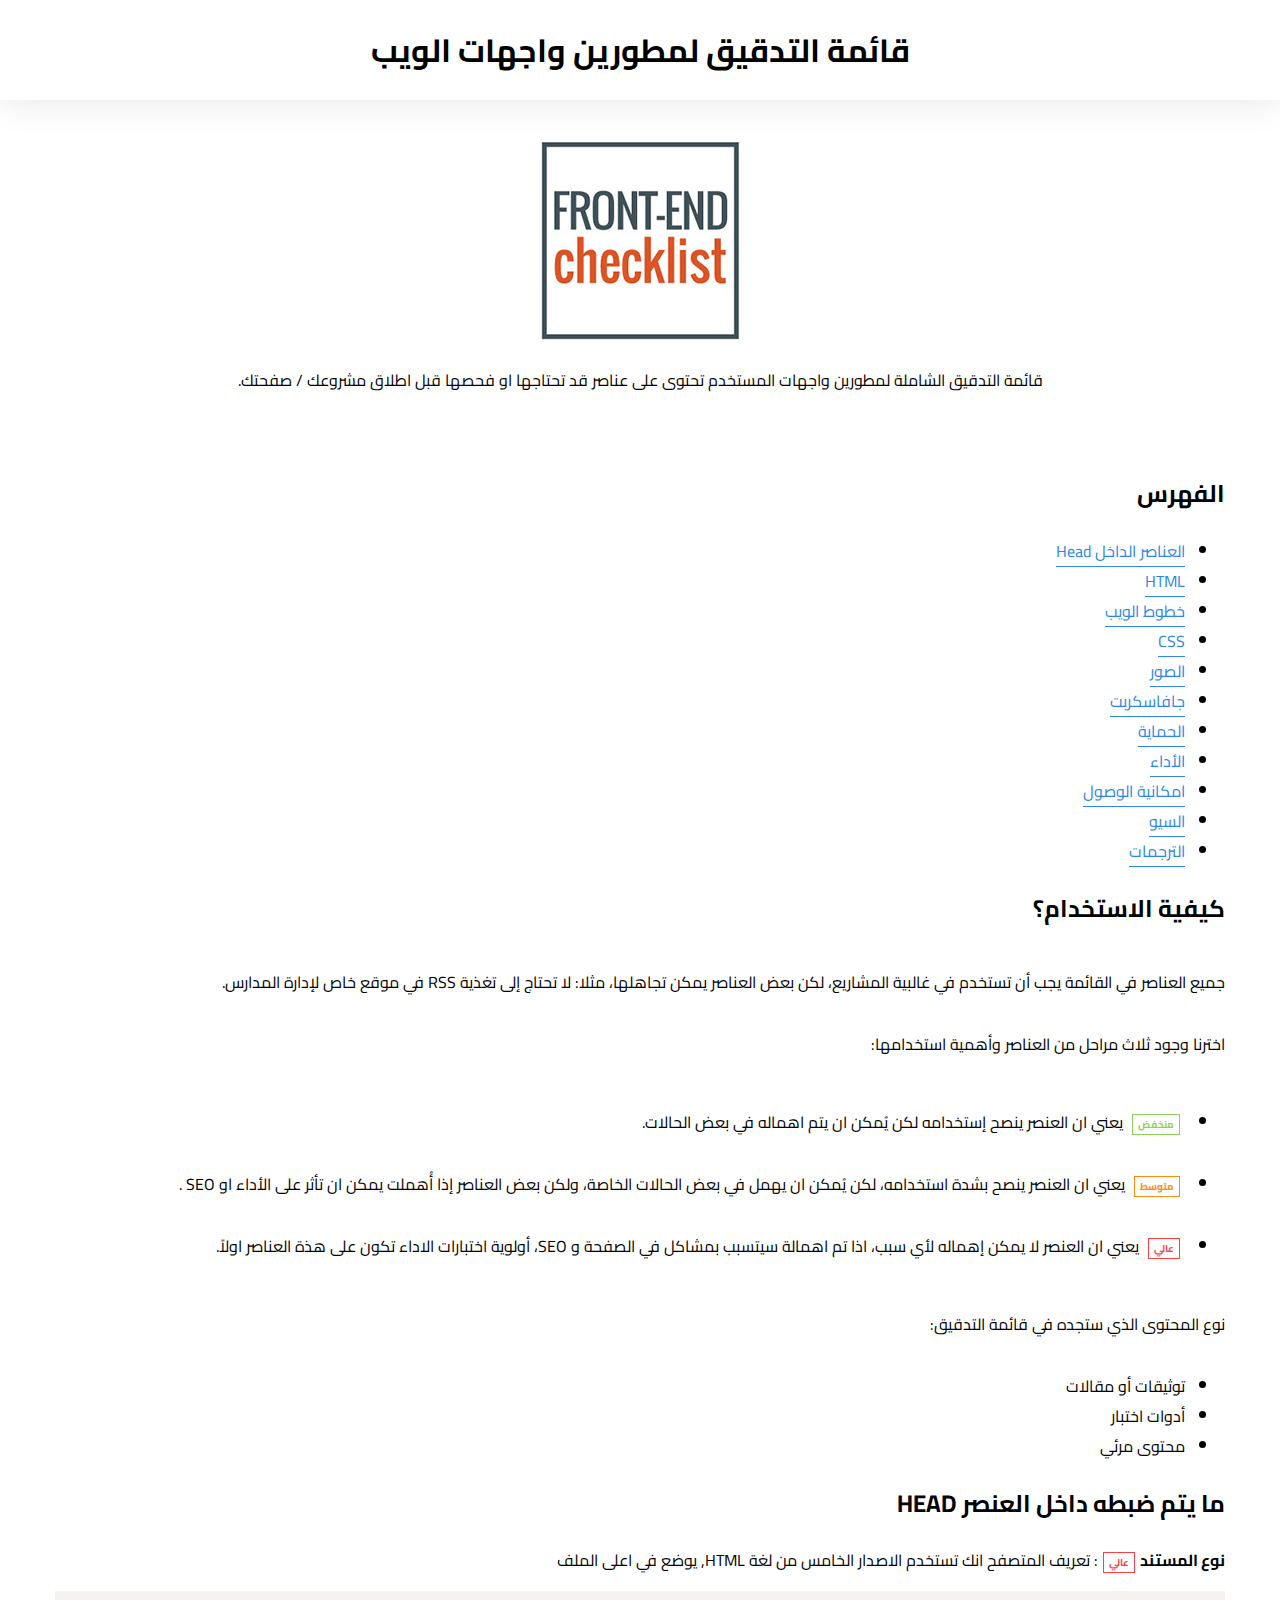
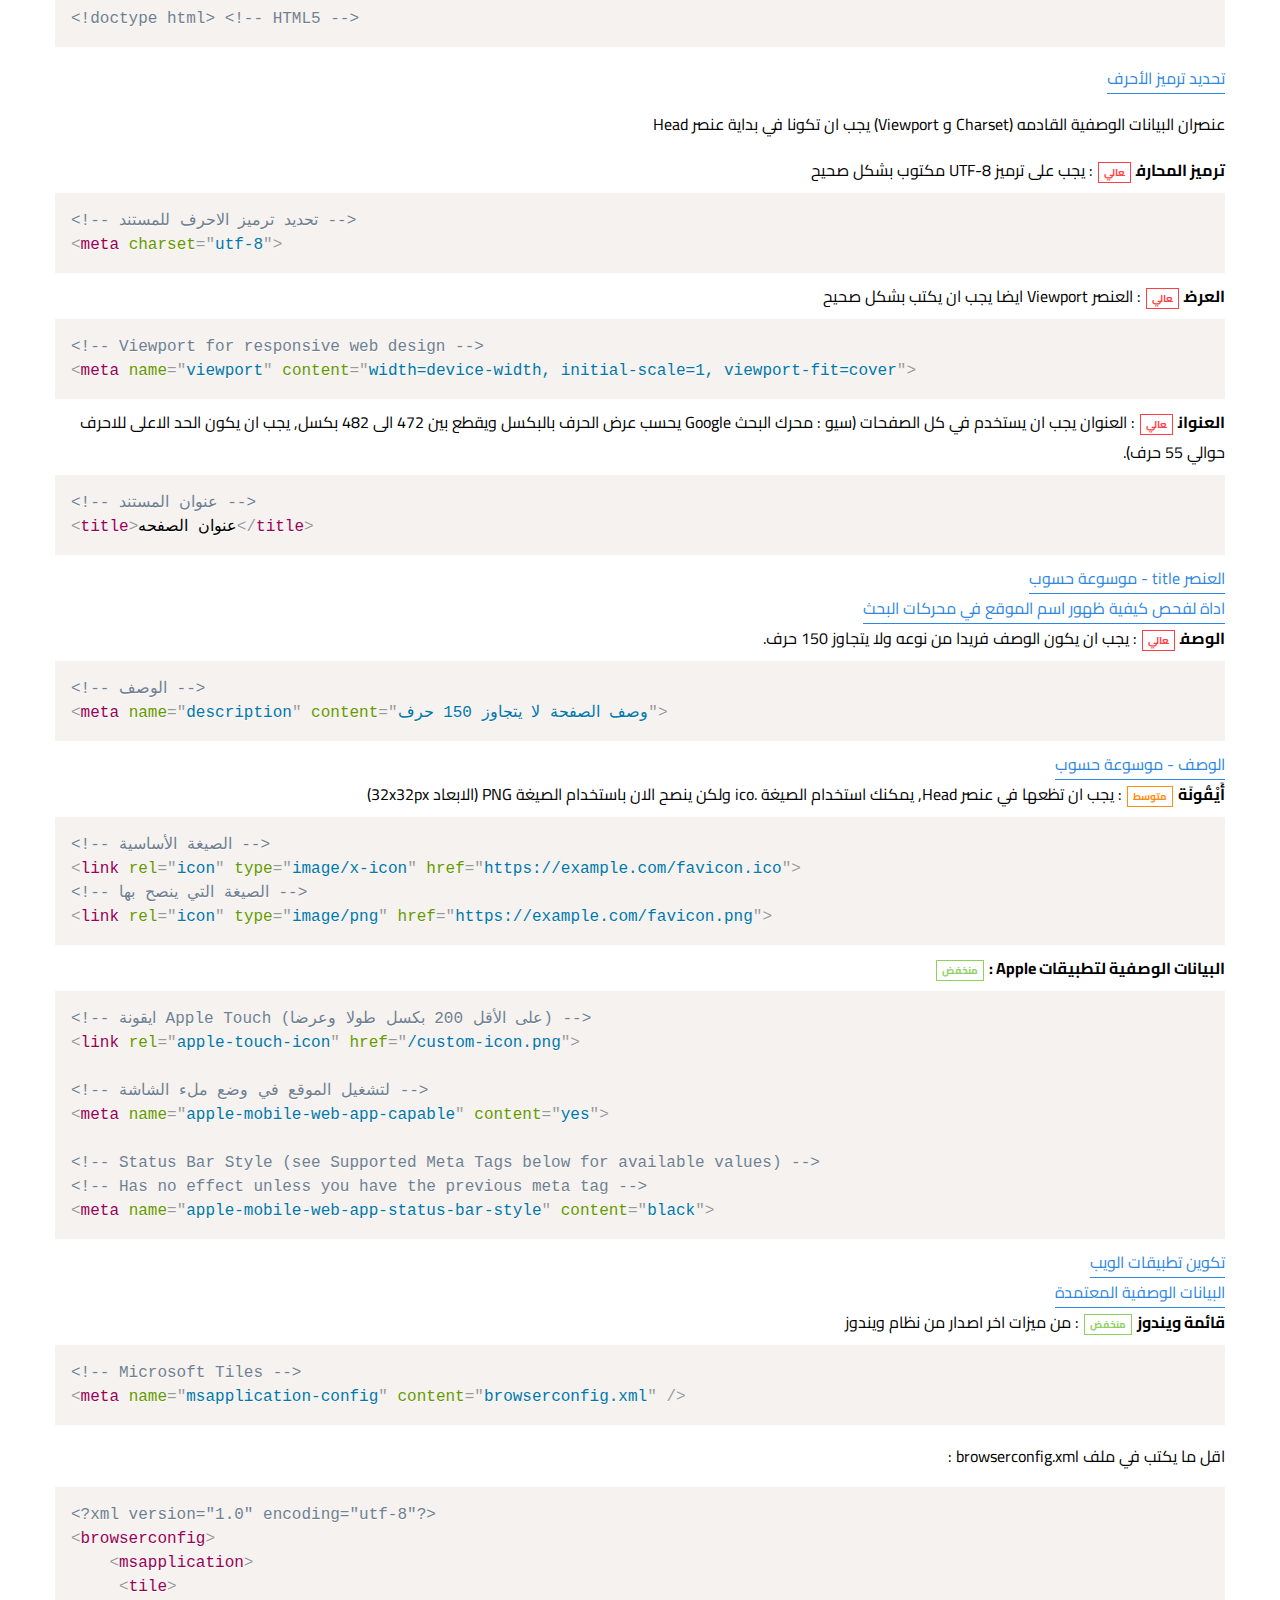
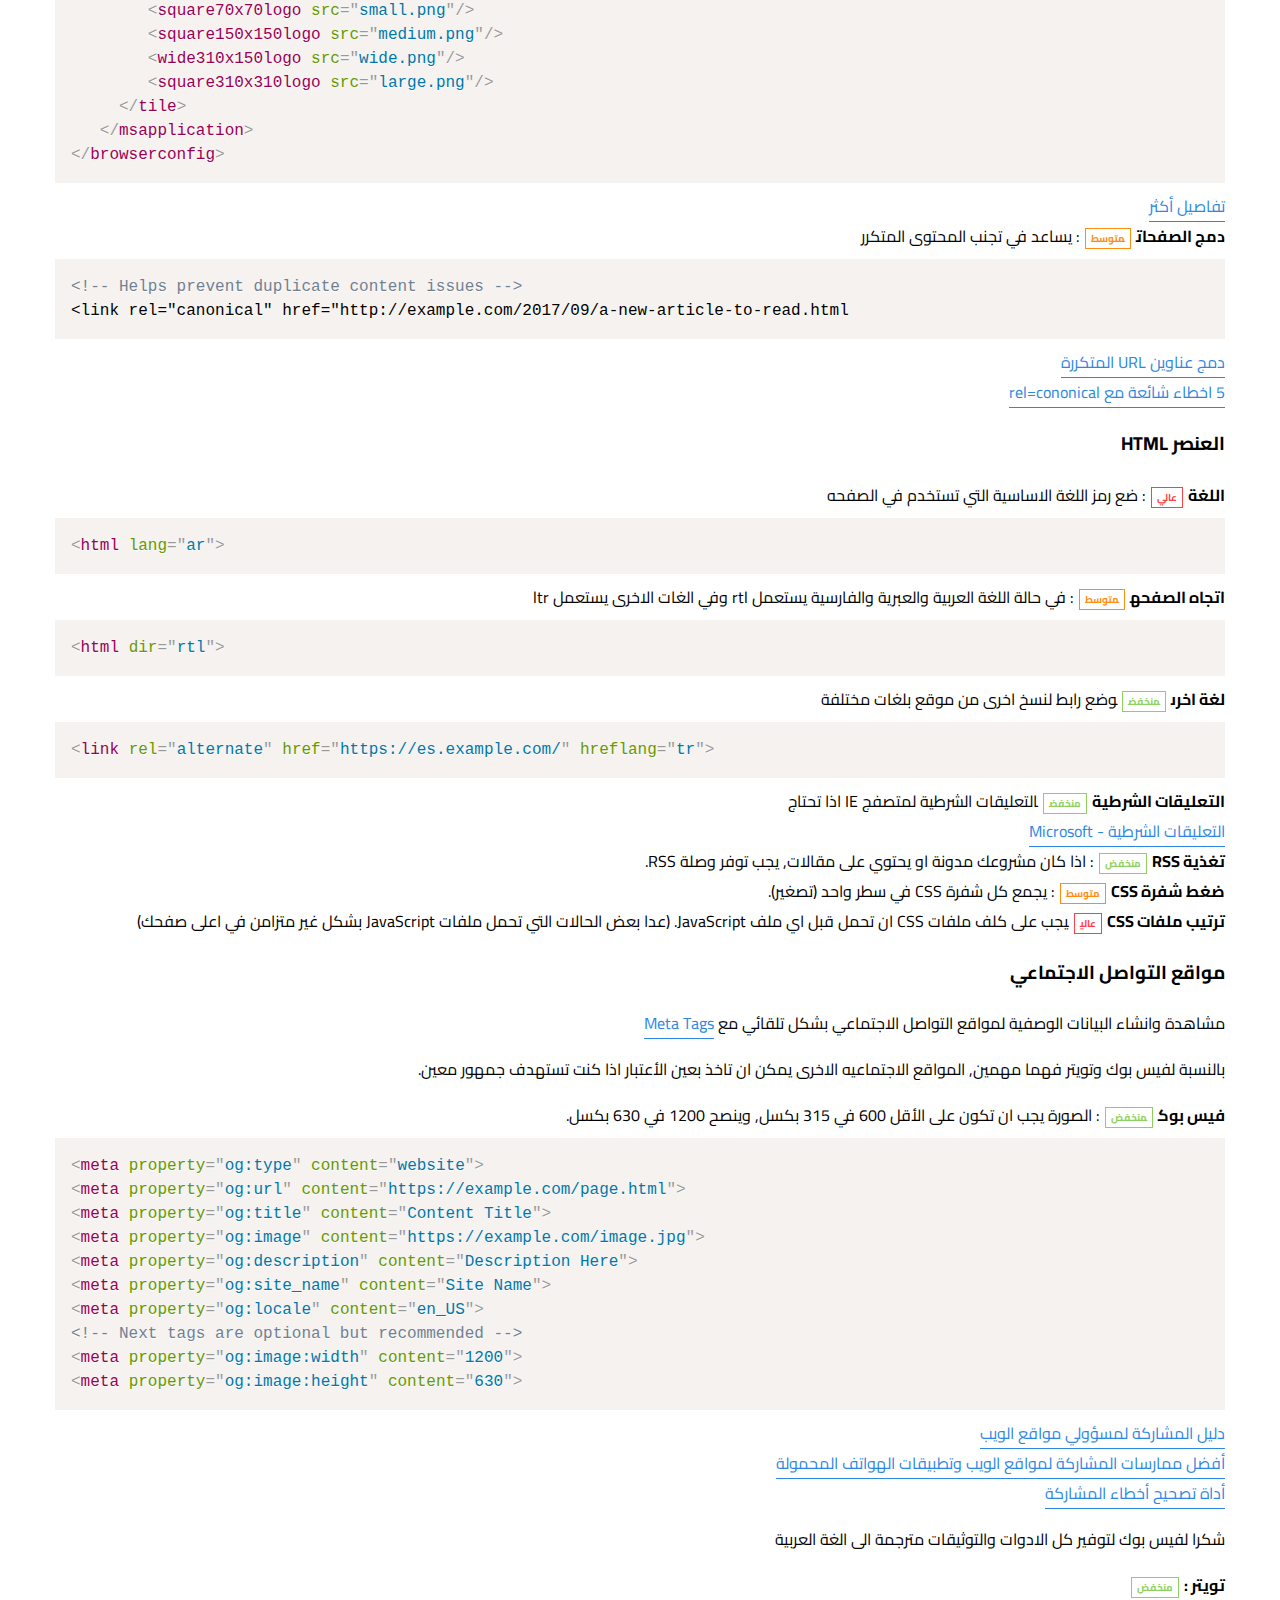
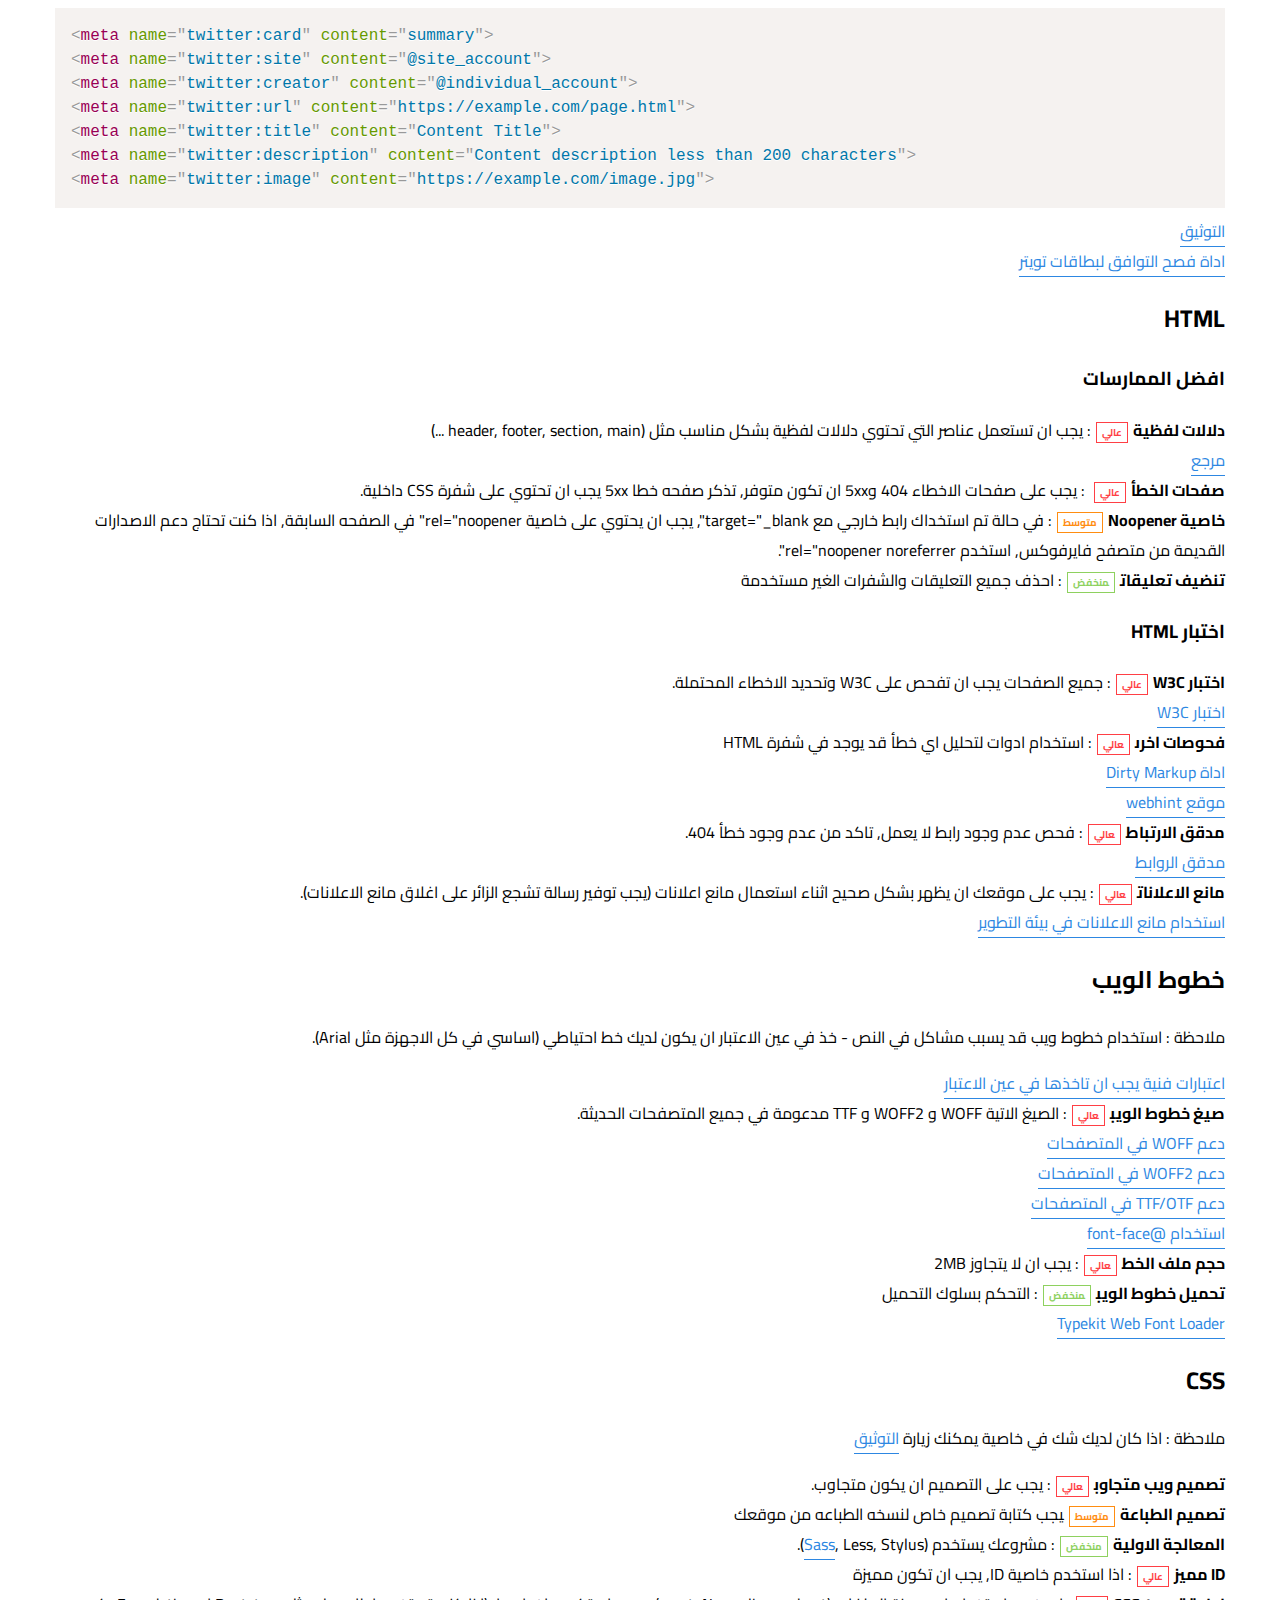
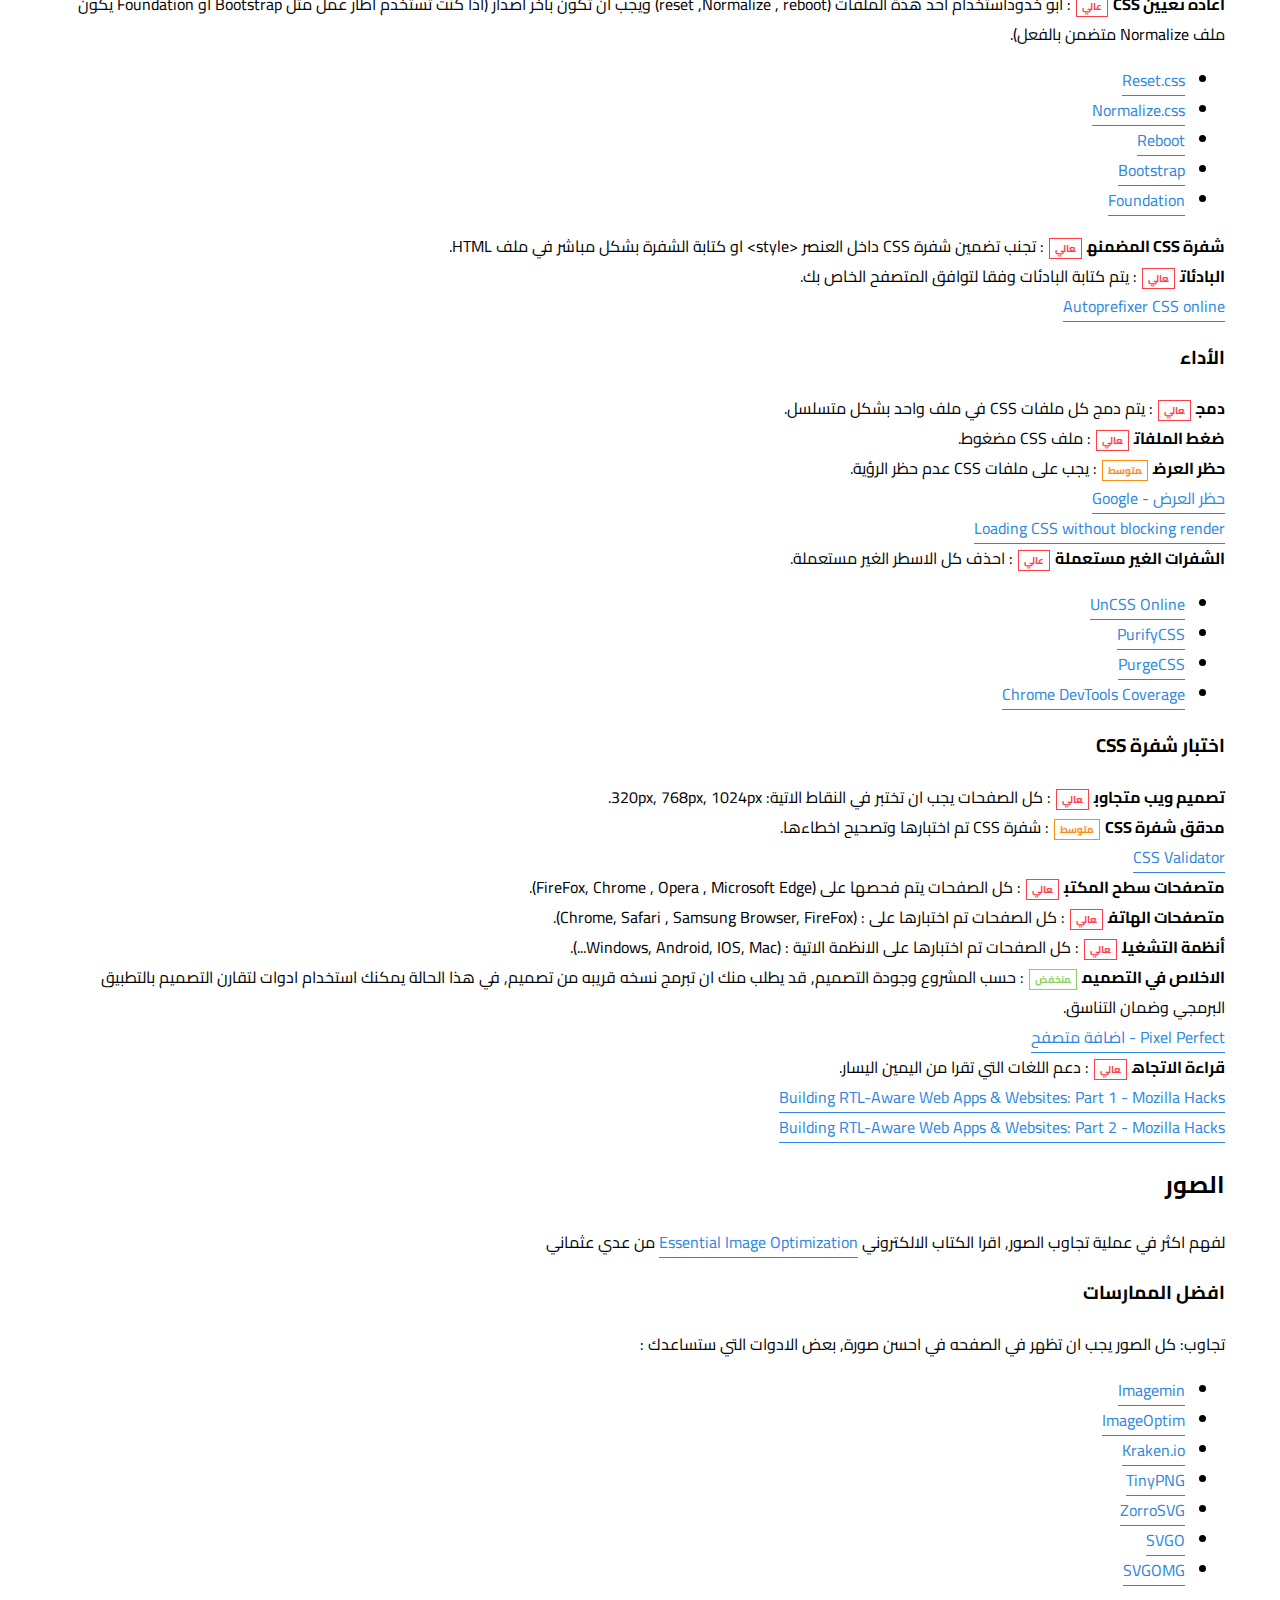
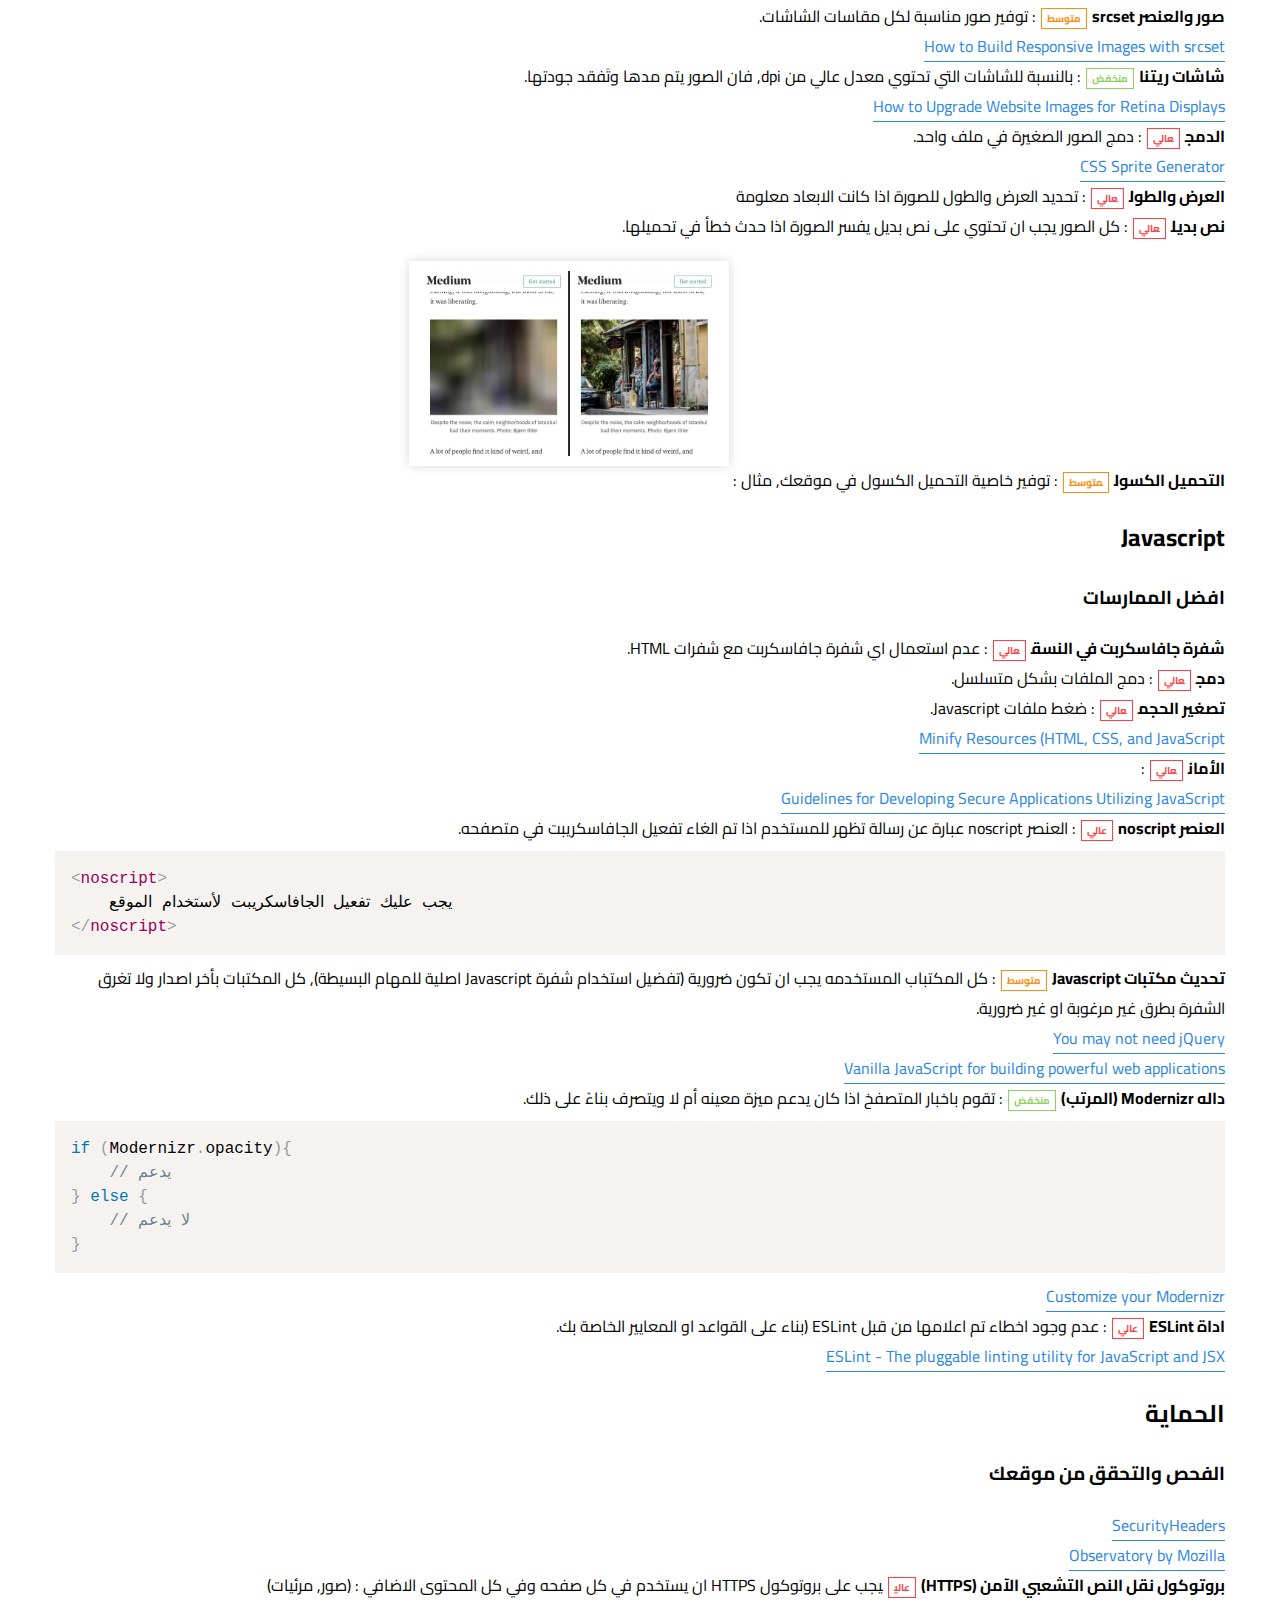
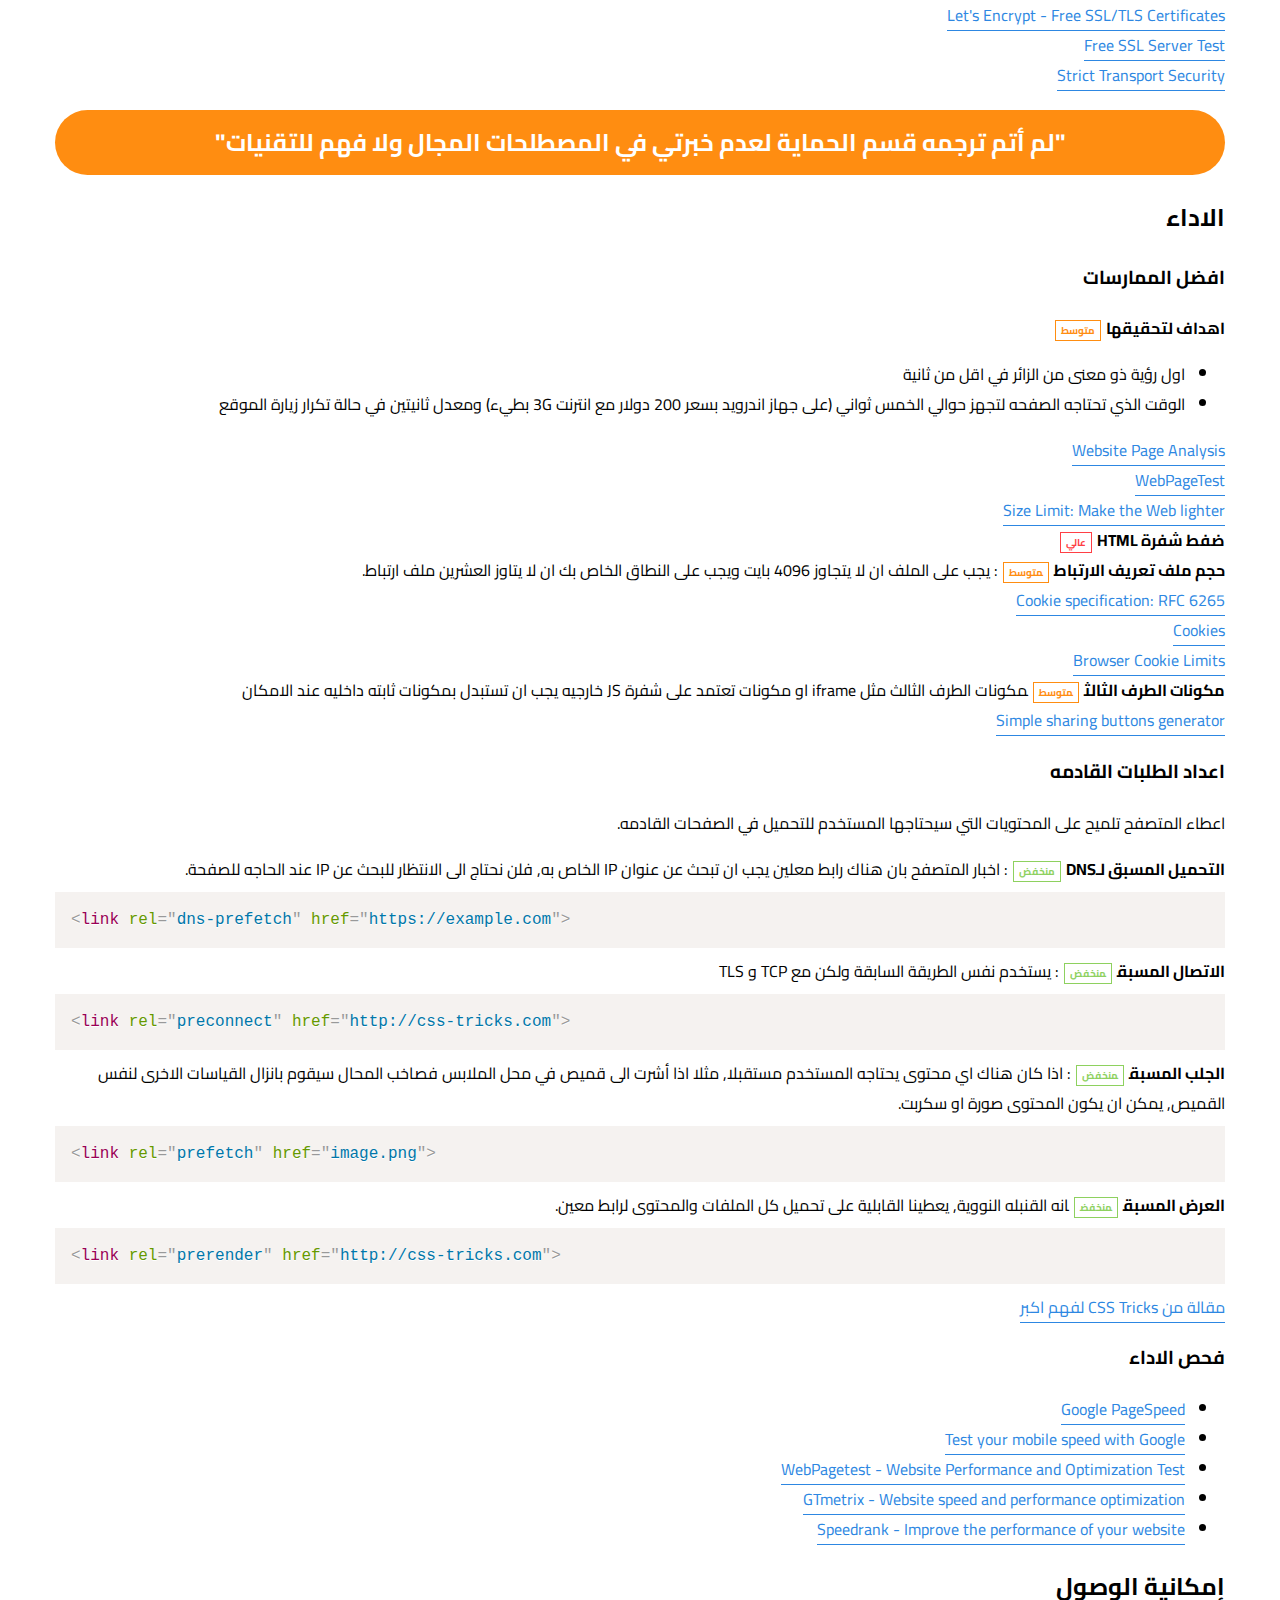
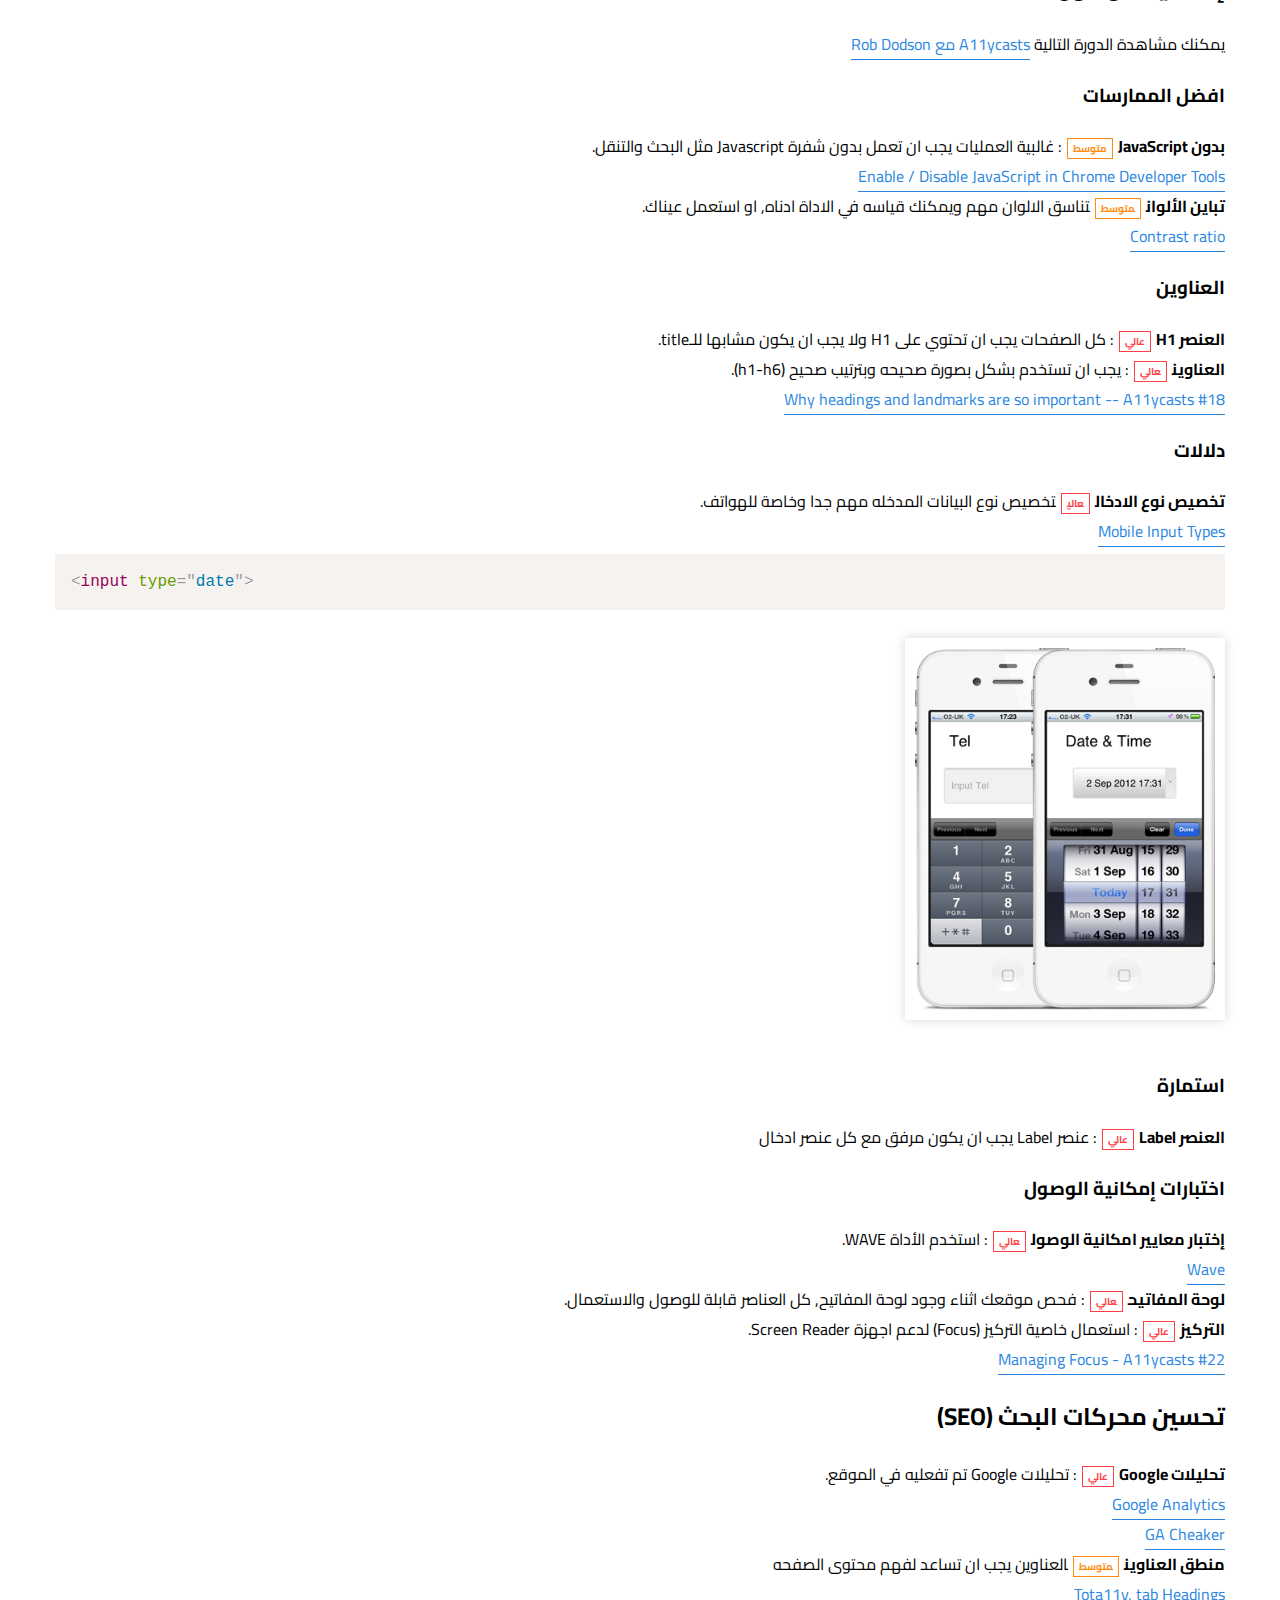
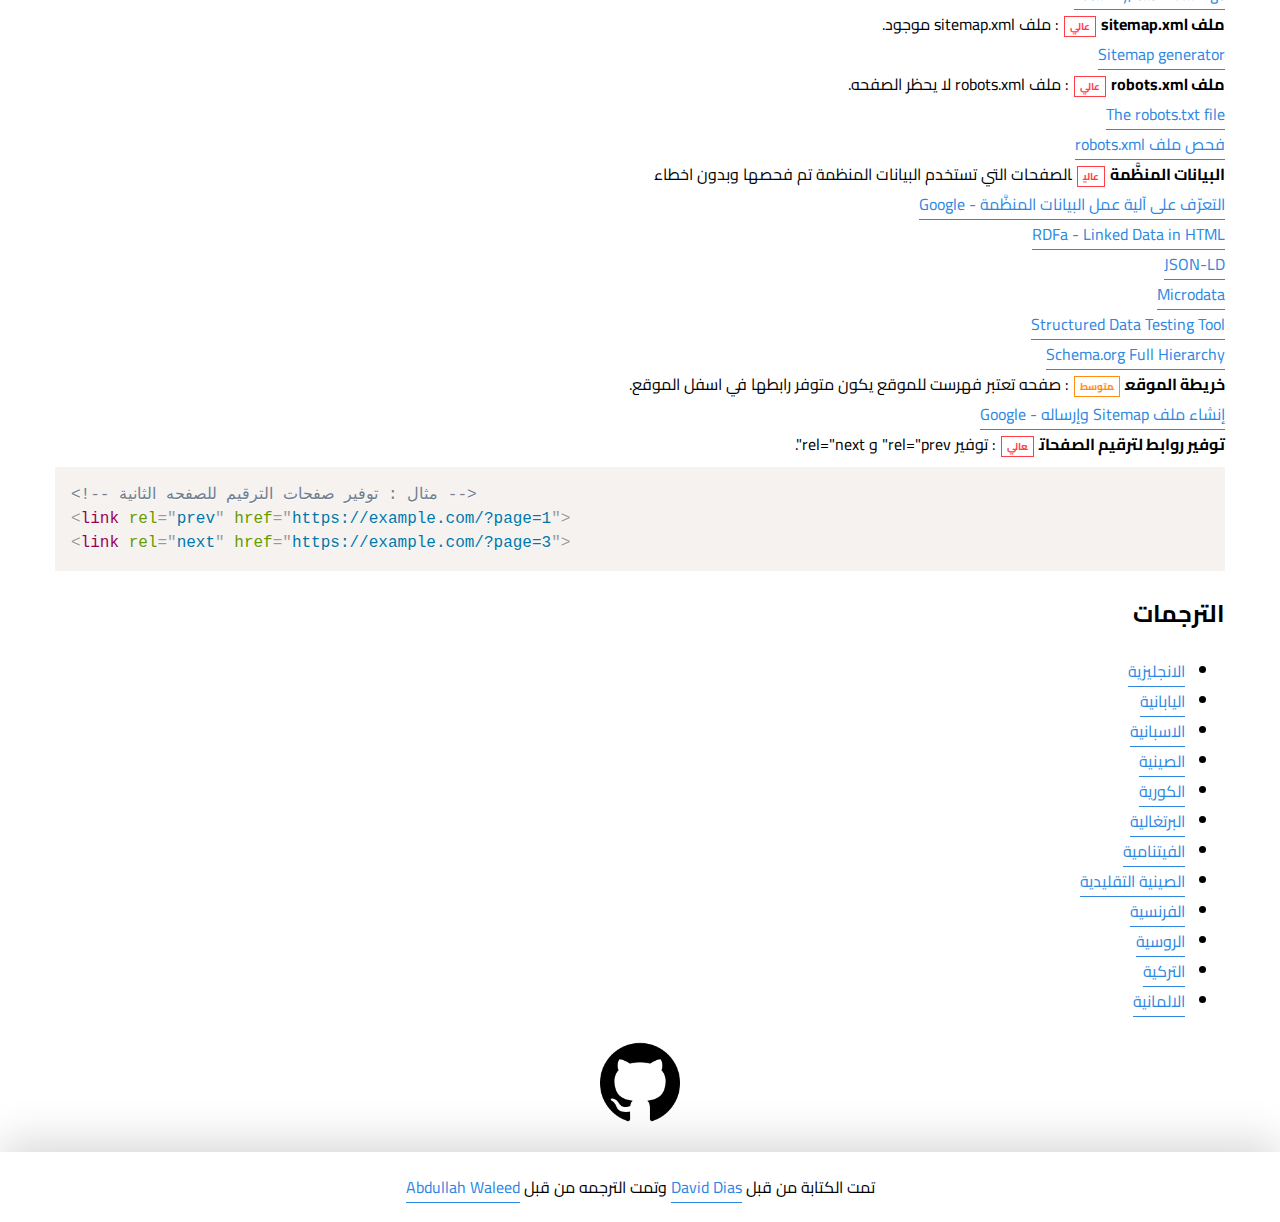
==== index.html @ dd4f85f2 "Meta description" ====
<!DOCTYPE html>
<html lang="ar" dir="rtl">
<head>
    <meta charset="utf-8">
    <meta name="viewport" content="width=device-width, initial-scale=1, viewport-fit=cover">
    <meta name=”description” content="قائمة التدقيق الشاملة لمطورين واجهات المستخدم تحتوى على عناصر قد تحتاجها او فحصها قبل اطلاق مشروعك / صفحتك.">
    <title>قائمة التدقيق لمطورين واجهات الويب</title>
    <link href="https://fonts.googleapis.com/css?family=Cairo" rel="stylesheet">
    <link rel="stylesheet" href="style.css"/>
    <link rel="stylesheet" href="prism.css"/>
    <!-- Global site tag (gtag.js) - Google Analytics -->
    <script async src="https://www.googletagmanager.com/gtag/js?id=UA-139156431-1"></script>
    <script>
        window.dataLayer = window.dataLayer || [];
        function gtag(){dataLayer.push(arguments);}
        gtag('js', new Date());

        gtag('config', 'UA-139156431-1');
    </script>
</head>
<body>
    <nav>
        <h1>قائمة التدقيق لمطورين واجهات الويب</h1>
    </nav>
    <header>
        <img src="logo.jpg"/>
        <p>قائمة التدقيق الشاملة لمطورين واجهات المستخدم تحتوى على عناصر قد تحتاجها او فحصها قبل اطلاق مشروعك / صفحتك.        </p>
    </header>
    <section class="index container">
        <h2>الفهرس</h2>
        <ul>
            <li><a href="#head">العناصر الداخل Head</a></li>
            <li><a href="#html">HTML</a></li>
            <li><a href="#webfonts">خطوط الويب</a></li>
            <li><a href="#css">CSS</a></li>
            <li><a href="#images">الصور</a></li>
            <li><a href="#js">جافاسكربت</a></li>
            <li><a href="#sec">الحماية</a></li>
            <li><a href="#performance">الأداء</a></li>
            <li><a href="#access">امكانية الوصول</a></li>
            <li><a href="#seo">السيو</a></li>
            <li><a href="#translation">الترجمات</a></li>
        </ul>
    </section>
    <section class="how-to-use container">
        <h2>كيفية الاستخدام؟</h2>
        <p>جميع العناصر في القائمة يجب أن تستخدم في غالبية المشاريع، لكن بعض العناصر يمكن تجاهلها، مثلا: لا تحتاج إلى تغذية RSS في موقع خاص لإدارة المدارس.</p>
        <p>اخترنا وجود ثلاث مراحل من العناصر وأهمية استخدامها:</p>
        <ul>
            <li>
                <span class="low-icon"></span>
                <p>يعني ان العنصر ينصح إستخدامه لكن يُمكن ان يتم اهماله في بعض الحالات.</p>
            </li>
            <li>
                <span class="medium-icon"></span>
                <p> يعني ان العنصر ينصح بشدة استخدامه، لكن يُمكن ان يهمل في بعض الحالات الخاصة، ولكن بعض العناصر إذا أُهملت يمكن ان تأثر على الأداء او SEO .</p>
            </li>
            <li>
                <span class="high-icon"></span>
                <p> يعني ان العنصر لا يمكن إهماله لأي سبب، اذا تم اهمالة سيتسبب بمشاكل في الصفحة و SEO، أولوية اختبارات الاداء تكون على هذة العناصر اولاً.</p>
            </li>
        </ul>
        <p>نوع المحتوى الذي ستجده في قائمة التدقيق:</p>
        <ul>
            <li>توثيقات أو مقالات</li>
            <li>أدوات اختبار</li>
            <li>محتوى مرئي</li>
        </ul>
    </section>
    <section class="head container">
        <h2 id="head">ما يتم ضبطه داخل العنصر HEAD</h2>
        <p>
            <span class='high-icon'>نوع المستند</span><span>: تعريف المتصفح انك تستخدم الاصدار الخامس من لغة HTML, يوضع في اعلى الملف</span>
            <pre dir="ltr"><code class="language-markup">&lt;!doctype html> &lt;!-- HTML5 --></code></pre>
        </p>
        <a class="note" href="https://wiki.hsoub.com/HTML#.D8.A8.D9.86.D9.8A.D8.A9_.D9.85.D8.B3.D8.AA.D9.86.D8.AF.D8.A7.D8.AA_HTML">تحديد ترميز الأحرف</a>
        <p>عنصران البيانات الوصفية القادمه (Charset و Viewport) يجب ان تكونا في بداية عنصر Head</p>
        <span class="high-icon">ترميز المحارف</span><span>: يجب على ترميز UTF-8 مكتوب بشكل صحيح</span>
        <pre dir="ltr"><code class="language-markup">&lt;!-- تحديد ترميز الاحرف للمستند -->
&lt;meta charset="utf-8"></code></pre>
        <span class="high-icon">العرض</span><span>: العنصر Viewport ايضا يجب ان يكتب بشكل صحيح</span>
        <pre dir="ltr"><code class="language-markup">&lt;!-- Viewport for responsive web design -->
&lt;meta name="viewport" content="width=device-width, initial-scale=1, viewport-fit=cover"></code></pre>
        <span class="high-icon">العنوان</span><span>: العنوان يجب ان يستخدم في كل الصفحات (سيو : محرك البحث Google يحسب عرض الحرف بالبكسل ويقطع بين 472 الى 482 بكسل, يجب ان يكون الحد الاعلى للاحرف حوالي 55 حرف).</span>
        <pre dir="ltr"><code class="language-markup">&lt;!-- عنوان المستند -->
&lt;title>عنوان الصفحه&lt;/title></code></pre>
        <a href="https://wiki.hsoub.com/HTML/title">العنصر title - موسوعة حسوب</a><br/>
        <a href="https://app.sistrix.com/en/serp-snippet-generator">اداة لفحص كيفية ظهور اسم الموقع في محركات البحث</a></br>
        <span class="high-icon">الوصف</span><span>: يجب ان يكون الوصف فريدا من نوعه ولا يتجاوز 150 حرف.</span>
        <pre dir="ltr"><code class="language-markup">&lt;!-- الوصف -->
&lt;meta name="description" content="وصف الصفحة لا يتجاوز 150 حرف"></code></pre>
        <a href="https://wiki.hsoub.com/HTML/meta#name">الوصف - موسوعة حسوب</a></br>
        <span class="medium-icon">أَيْقُونَة</span><span>: يجب ان تظعها في عنصر Head, يمكنك استخدام الصيغة .ico ولكن ينصح الان باستخدام الصيغة PNG (الابعاد 32x32px)</span>
        <pre dir="ltr"><code class="language-markup">&lt;!-- الصيغة الأساسية -->
&lt;link rel="icon" type="image/x-icon" href="https://example.com/favicon.ico">
&lt;!-- الصيغة التي ينصح بها -->
&lt;link rel="icon" type="image/png" href="https://example.com/favicon.png"></code></pre>
        <span class="low-icon">البيانات الوصفية لتطبيقات Apple :</span>
        <pre dir="ltr"><code class="language-markup">&lt;!-- ايقونة Apple Touch (على الأقل 200 بكسل طولا وعرضا) -->
&lt;link rel="apple-touch-icon" href="/custom-icon.png">
            
&lt;!-- لتشغيل الموقع في وضع ملء الشاشة -->
&lt;meta name="apple-mobile-web-app-capable" content="yes">
            
&lt;!-- Status Bar Style (see Supported Meta Tags below for available values) -->
&lt;!-- Has no effect unless you have the previous meta tag -->
&lt;meta name="apple-mobile-web-app-status-bar-style" content="black"></code></pre>
        <a href="https://developer.apple.com/library/archive/documentation/AppleApplications/Reference/SafariWebContent/ConfiguringWebApplications/ConfiguringWebApplications.html">تكوين تطبيقات الويب</a><br/>
        <a href="https://developer.apple.com/library/archive/documentation/AppleApplications/Reference/SafariHTMLRef/Articles/MetaTags.html">البيانات الوصفية المعتمدة</a><br/>
        <span class="low-icon">قائمة ويندوز</span><span>: من ميزات اخر اصدار من نظام ويندوز</span>
        <pre dir="ltr"><code class="language-markup">&lt;!-- Microsoft Tiles -->
&lt;meta name="msapplication-config" content="browserconfig.xml" /></code></pre>
        <p>اقل ما يكتب في ملف browserconfig.xml :</p>
        <pre dir="ltr"><code class="language-markup">&lt;?xml version="1.0" encoding="utf-8"?>
&lt;browserconfig>
    &lt;msapplication>
     &lt;tile>
        &lt;square70x70logo src="small.png"/>
        &lt;square150x150logo src="medium.png"/>
        &lt;wide310x150logo src="wide.png"/>
        &lt;square310x310logo src="large.png"/>
     &lt;/tile>
   &lt;/msapplication>
&lt;/browserconfig></code></pre>
        <a href="https://docs.microsoft.com/en-us/previous-versions/windows/internet-explorer/ie-developer/platform-apis/dn320426(v=vs.85)">تفاصيل أكثر</a><br/>
        <span class="medium-icon">دمج الصفحات</span><span>: يساعد في تجنب المحتوى المتكرر</span>
        <pre dir="ltr"><code class="language-markup">&lt;!-- Helps prevent duplicate content issues -->
&lt;link rel="canonical" href="http://example.com/2017/09/a-new-article-to-read.html</code></pre>
        <a href="https://support.google.com/webmasters/answer/139066?hl=ar">دمج عناوين URL المتكررة</a><br/>
        <a href="https://webmasters.googleblog.com/2013/04/5-common-mistakes-with-relcanonical.html">5 اخطاء شائعة مع rel=cononical</a>
        <h3>العنصر HTML</h3>
        <span class="high-icon">اللغة</span><span>: ضع رمز اللغة الاساسية التي تستخدم في الصفحه</span>
        <pre dir="ltr"><code class="language-markup">&lt;html lang="ar"></code></pre>
        <span class="medium-icon">اتجاه الصفحه</span><span>: في حالة اللغة العربية والعبرية والفارسية يستعمل rtl وفي الغات الاخرى يستعمل ltr</span>
        <pre dir="ltr"><code class="language-markup">&lt;html dir="rtl"></code></pre>
        <span class="low-icon">لغة اخرى</span><span>وضع رابط لنسخ اخرى من موقع بلغات مختلفة</span>
        <pre dir="ltr"><code class="language-markup">&lt;link rel="alternate" href="https://es.example.com/" hreflang="tr"></code></pre>
        <span class="low-icon">التعليقات الشرطية</span><span>التعليقات الشرطية لمتصفج IE اذا تحتاج</span><br/>
        <a href="https://docs.microsoft.com/en-us/previous-versions/windows/internet-explorer/ie-developer/compatibility/ms537512(v=vs.85)">التعليقات الشرطية - Microsoft</a><br/>
        <span class="low-icon">تغذية RSS</span><span>: اذا كان مشروعك مدونة او يحتوي على مقالات, يجب توفر وصلة RSS.</span><br/>
        <span class="medium-icon">ضغط شفرة CSS</span><span>: يجمع كل شفرة CSS في سطر واحد (تصغير).</span><br/>
        <span class="high-icon">ترتيب ملفات CSS</span><span>يجب على كلف ملفات CSS ان تحمل قبل اي ملف JavaScript. (عدا بعض الحالات التي تحمل ملفات JavaScript بشكل غير متزامن في اعلى صفحك)</span>
        <h3>مواقع التواصل الاجتماعي</h3>
        <p>مشاهدة وانشاء البيانات الوصفية لمواقع التواصل الاجتماعي بشكل تلقائي مع <a href="https://metatags.io/">Meta Tags</a></p>
        <p>بالنسبة لفيس بوك وتويتر فهما مهمين, المواقع الاجتماعيه الاخرى يمكن ان تاخذ بعين الأعتبار اذا كنت تستهدف جمهور معين.</p>
        <span class="low-icon">فيس بوك</span><span>: الصورة يجب ان تكون على الأقل 600 في 315 بكسل, وينصح 1200 في 630 بكسل.</span>
        <pre dir="ltr"><code class="language-markup">&lt;meta property="og:type" content="website">
&lt;meta property="og:url" content="https://example.com/page.html">
&lt;meta property="og:title" content="Content Title">
&lt;meta property="og:image" content="https://example.com/image.jpg">
&lt;meta property="og:description" content="Description Here">
&lt;meta property="og:site_name" content="Site Name">
&lt;meta property="og:locale" content="en_US">
&lt;!-- Next tags are optional but recommended -->
&lt;meta property="og:image:width" content="1200">
&lt;meta property="og:image:height" content="630"></code></pre>
        <a href="https://developers.facebook.com/docs/sharing/webmasters/">دليل المشاركة لمسؤولي مواقع الويب</a><br/>
        <a href="https://developers.facebook.com/docs/sharing/best-practices/">أفضل ممارسات المشاركة لمواقع الويب وتطبيقات الهواتف المحمولة</a><br/>
        <a href="https://developers.facebook.com/tools/debug/">أداة تصحيح أخطاء المشاركة</a>
        <p>شكرا لفيس بوك لتوفير كل الادوات والتوثيقات مترجمة الى الغة العربية</p>
        <span class="low-icon">تويتر :</span>
        <pre dir="ltr"><code class="language-markup">&lt;meta name="twitter:card" content="summary">
&lt;meta name="twitter:site" content="@site_account">
&lt;meta name="twitter:creator" content="@individual_account">
&lt;meta name="twitter:url" content="https://example.com/page.html">
&lt;meta name="twitter:title" content="Content Title">
&lt;meta name="twitter:description" content="Content description less than 200 characters">
&lt;meta name="twitter:image" content="https://example.com/image.jpg"></code></pre>
        <a href="docs/tweets/optimize-with-cards/guides/getting-started">التوثيق</a><br/>
        <a href="https://cards-dev.twitter.com/validator">اداة فصح التوافق لبطاقات تويتر</a>
        <h2 id="html">HTML</h2>
        <h3>افضل الممارسات</h3>
        <span class="high-icon">دلالات لفظية</span><span>: يجب ان تستعمل عناصر التي تحتوي دلالات لفظية بشكل مناسب مثل (header, footer, section, main ...)</span><br/>
        <a href="https://htmlreference.io/">مرجع</a><br/>
        <span class="high-icon">صفحات الخطأ</span><span>    : يجب على صفحات الاخطاء 404 و5xx ان تكون متوفر, تذكر صفحه خطا 5xx يجب ان تحتوي على شفرة CSS داخلية.</span><br/>
        <span class="medium-icon">خاصية Noopener</span><span>: في حالة تم استخداك رابط خارجي مع target="_blank", يجب ان يحتوي على خاصية rel="noopener" في الصفحه السابقة, اذا كنت تحتاج دعم الاصدارات القديمة من متصفح فايرفوكس, استخدم rel="noopener noreferrer".</span><br/>
        <span class="low-icon">تنضيف تعليقات</span><span>: احذف جميع التعليقات والشفرات الغير مستخدمة</span>
        <h3>اختبار HTML</h3>
        <span class="high-icon">اختبار W3C</span><span>: جميع الصفحات يجب ان تفحص على W3C وتحديد الاخطاء المحتملة.</span><br/>
        <a href="https://validator.w3.org">اختبار W3C</a><br/>
        <span class="high-icon">فحوصات اخرى</span><span>: استخدام ادوات لتحليل اي خطأ قد يوجد في شفرة HTML</span><br/>
        <a href="https://www.10bestdesign.com/dirtymarkup/">اداة Dirty Markup</a><br/>
        <a href="https://webhint.io/">موقع webhint</a><br/>
        <span class="high-icon">مدقق الارتباط</span><span>: فحص عدم وجود رابط لا يعمل, تاكد من عدم وجود خطأ 404.</span><br/>
        <a href="https://validator.w3.org/checklink">مدقق الروابط</a><br/>
        <span class="high-icon">مانع الاعلانات</span><span>: يجب على موقعك ان يظهر بشكل صحيح اثناء استعمال مانع اعلانات (يجب توفير رسالة تشجع الزائر على اغلاق مانع الاعلانات).</span><br/>
        <a href="https://andreicioara.com/use-adblocking-in-your-dev-environment-48db500d9b86">استخدام مانع الاعلانات في بيئة التطوير</a>
        <h2 id="webfonts">خطوط الويب</h2>
        <p>ملاحظة : استخدام خطوط ويب قد يسبب مشاكل في النص - خذ في عين الاعتبار ان يكون لديك خط احتياطي (اساسي في كل الاجهزة مثل Arial).</p>
        <a href="https://developers.google.com/fonts/docs/technical_considerations">اعتبارات فنية يجب  ان تاخذها في عين الاعتبار</a><br/>
        <span class="high-icon">صيغ خطوط الويب</span><span>: الصيغ الاتية WOFF و WOFF2 و TTF مدعومة في جميع المتصفحات الحديثة.</span><br/>
        <a href="https://caniuse.com/#feat=woff2">دعم WOFF في المتصفحات</a><br/>
        <a href="https://caniuse.com/#feat=woff2">دعم WOFF2 في المتصفحات</a></br/>
        <a href="https://caniuse.com/#feat=ttf">دعم TTF/OTF في المتصفحات</a><br/>
        <a href="https://css-tricks.com/snippets/css/using-font-face/">استخدام @font-face</a><br/>
        <span class="high-icon">حجم ملف الخط</span><span>: يجب ان لا يتجاوز 2MB</span><br/>
        <span class="low-icon">تحميل خطوط الويب</span><span>: التحكم بسلوك التحميل</span><br/>
        <a href="https://github.com/typekit/webfontloader">Typekit Web Font Loader</a>
        <h2 id="css">CSS</h2>
        <p>ملاحظة : اذا كان لديك شك في خاصية يمكنك زيارة <a href="https://wiki.hsoub.com/CSS">التوثيق</a></p>
        <span class="high-icon">تصميم ويب متجاوب</span><span>: يجب على التصميم ان يكون متجاوب.</span><br/>
        <span class="medium-icon">تصميم الطباعة</span><span>يجب كتابة تصميم خاص لنسخه الطباعه من موقعك</span><br/>
        <span class="low-icon">المعالجة الاولية</span><span>: مشروعك يستخدم (<a href="https://wiki.hsoub.com/Sass">Sass</a>, Less, Stylus).</span><br/>
        <span class="high-icon">ID مميز</span><span>: اذا استخدم خاصية ID, يجب ان تكون مميزة</span><br/>
        <span class="high-icon">اعادة تعيين CSS</span><span>: ابو خدوداستخدام احد هذة الملفات (reset ,Normalize , reboot) ويجب ان تكون باخر اصدار (اذا كنت تستخدم اطار عمل مثل Bootstrap او Foundation يكون ملف Normalize متضمن بالفعل).</span>
        <ul>
            <li><a href="https://meyerweb.com/eric/tools/css/reset/">Reset.css</a></li>
            <li><a href="https://necolas.github.io/normalize.css/">Normalize.css</a></li>
            <li><a href="https://getbootstrap.com/docs/4.0/content/reboot/">Reboot</a></li>
            <li><a href="https://getbootstrap.com/">Bootstrap</a></li>
            <li><a href="https://foundation.zurb.com/">Foundation</a></li>
        </ul>
        <span class="high-icon">شفرة CSS المضمنه</span><span>: تجنب تضمين شفرة CSS داخل العنصر &lt;style&gt; او كتابة الشفرة بشكل مباشر في ملف HTML.</span><br/>
        <span class="high-icon">البادئات</span><span>: يتم كتابة البادئات وفقا لتوافق المتصفح الخاص بك.</span><br/>
        <a href="https://autoprefixer.github.io/">Autoprefixer CSS online</a>
        <h3>الأداء</h3>
        <span class="high-icon">دمج</span><span>: يتم دمج كل ملفات CSS في ملف واحد بشكل متسلسل.</span><br/>
        <span class="high-icon">ضغط الملفات</span><span>: ملف CSS مضغوط.</span><br/>
        <span class="medium-icon">حظر العرض</span><span>: يجب على ملفات CSS عدم حظر الرؤية.</span><br/>
        <a href="https://developers.google.com/web/fundamentals/performance/critical-rendering-path/render-blocking-css">حظر العرض - Google</a><br/>
        <a href="https://keithclark.co.uk/articles/loading-css-without-blocking-render/">Loading CSS without blocking render</a><br/>
        <span class="high-icon">الشفرات الغير مستعملة</span><span>: احذف كل الاسطر الغير مستعملة.</span>
        <ul>
            <li><a href="https://uncss-online.com/">UnCSS Online</a></li>
            <li><a href="https://github.com/purifycss/purifycss">PurifyCSS</a></li>
            <li><a href="https://github.com/FullHuman/purgecss">PurgeCSS</a></li>
            <li><a href="https://developers.google.com/web/updates/2017/04/devtools-release-notes#coverage">Chrome DevTools Coverage</a></li>
        </ul>
        <h3>اختبار شفرة CSS</h3>
        <span class="high-icon">تصميم ويب متجاوب</span><span>: كل الصفحات يجب ان تختبر في النقاط الاتية: 320px, 768px, 1024px.</span><br/>
        <span class="medium-icon">مدقق شفرة CSS</span><span>: شفرة CSS تم اختبارها وتصحيح اخطاءها.</span><br/>
        <a href="https://jigsaw.w3.org/css-validator/">CSS Validator</a><br/>
        <span class="high-icon">متصفحات سطح المكتب</span><span>: كل الصفحات يتم فحصها على (FireFox, Chrome , Opera , Microsoft Edge).</span><br/>
        <span class="high-icon">متصفحات الهاتف</span><span>: كل الصفحات تم اختبارها على : (Chrome, Safari , Samsung Browser, FireFox).</span><br/>
        <span class="high-icon">أنظمة التشغيل</span><span>: كل الصفحات تم اختبارها على الانظمة الاتية : (Windows, Android, IOS, Mac...).</span><br/>
        <span class="low-icon">الاخلاص في التصميم</span><span>: حسب المشروع وجودة التصميم, قد يطلب منك ان تبرمج نسخه قريبه من تصميم, في هذا الحالة يمكنك استخدام ادوات لتقارن التصميم بالتطبيق البرمجي وضمان التناسق.</span><br/>
        <a href="https://chrome.google.com/webstore/detail/perfectpixel-by-welldonec/dkaagdgjmgdmbnecmcefdhjekcoceebi?hl=en">Pixel Perfect - اضافة متصفح</a><br/>
        <span class="high-icon">قراءة الاتجاه</span><span>: دعم اللغات التي تقرا من اليمين اليسار.</span><br/>
        <a href="https://hacks.mozilla.org/2015/09/building-rtl-aware-web-apps-and-websites-part-1/">Building RTL-Aware Web Apps & Websites: Part 1 - Mozilla Hacks</a><br/>
        <a href="https://hacks.mozilla.org/2015/10/building-rtl-aware-web-apps-websites-part-2/">Building RTL-Aware Web Apps & Websites: Part 2 - Mozilla Hacks</a>
        <h2 id="images">الصور</h2>
        <p>لفهم اكثر في عملية تجاوب الصور, اقرا الكتاب الالكتروني <a href="https://images.guide/">Essential Image Optimization</a> من عدي عثماني</p>
        <h3>افضل الممارسات</h3>
        <span>تجاوب</span><span>: كل الصور يجب ان تظهر في الصفحه في احسن صورة, بعض الادوات التي ستساعدك :</span>
        <ul>
            <li><a href="https://github.com/imagemin/imagemin">Imagemin</a></li>
            <li><a href="https://imageoptim.com/api">ImageOptim</a></li>
            <li><a href="https://kraken.io/web-interface">Kraken.io</a></li>
            <li><a href="https://tinypng.com/">TinyPNG</a></li>
            <li><a href="http://quasimondo.com/ZorroSVG/">ZorroSVG</a></li>
            <li><a href="https://github.com/svg/svgo">SVGO</a></li>
            <li><a href="https://jakearchibald.github.io/svgomg/">SVGOMG</a></li>
        </ul>
        <span class="medium-icon">صور والعنصر srcset</span><span>: توفير صور مناسبة لكل مقاسات الشاشات.</span><br/>
        <a href="https://www.sitepoint.com/how-to-build-responsive-images-with-srcset/">How to Build Responsive Images with srcset</a><br/>
        <span class="low-icon">شاشات ريتنا</span><span>: بالنسبة للشاشات التي تحتوي معدل عالي من dpi, فان الصور يتم مدها وتَفقد جودتها.</span><br/>
        <a href="https://www.sitelock.com/blog/2018/04/how-to-enable-retina-screen-ready-images-on-your-wordpress-website/">How to Upgrade Website Images for Retina Displays</a><br/>
        <span class="high-icon">الدمج</span><span>: دمج الصور الصغيرة في ملف واحد.</span><br/>
        <a href="https://css.spritegen.com/">CSS Sprite Generator</a><br/>
        <span class="high-icon">العرض والطول</span><span>: تحديد العرض والطول للصورة اذا كانت الابعاد معلومة</span><br/>
        <span class="high-icon">نص بديل</span><span>: كل الصور يجب ان تحتوي على نص بديل يفسر الصورة اذا حدث خطأ في تحميلها.</span><br/>
        <span class="medium-icon">التحميل الكسول</span><span>: توفير خاصية التحميل الكسول في موقعك, مثال :</span>
        <img src="B1.jpg"/>
        <h2 id="js">Javascript</h2>
        <h3>افضل الممارسات</h3>
        <span class="high-icon">شفرة جافاسكربت في النسق</span><span>: عدم استعمال اي شفرة جافاسكربت مع شفرات HTML.</span><br/>
        <span class="high-icon">دمج</span><span>: دمج الملفات بشكل متسلسل.</span><br/>
        <span class="high-icon">تصغير الحجم</span><span>: ضغط ملفات Javascript.</span><br/>
        <a href="https://developers.google.com/speed/docs/insights/MinifyResources">Minify Resources (HTML, CSS, and JavaScript</a><br/>
        <span class="high-icon">الأمان</span><span>:</span><br/>
        <a href="https://github.com/OWASP/CheatSheetSeries">Guidelines for Developing Secure Applications Utilizing JavaScript</a><br/>
        <span class="high-icon">العنصر noscript</span><span>: العنصر noscript عبارة عن رسالة تظهر للمستخدم اذا تم الغاء تفعيل الجافاسكريبت في متصفحه.</span>
        <pre dir="ltr"><code class="language-markup">&lt;noscript>
    يجب عليك تفعيل الجافاسكريبت لأستخدام الموقع
&lt;/noscript></code></pre>
        <span class="medium-icon">تحديث مكتبات Javascript</span><span>: كل المكتباب المستخدمه يجب ان تكون ضرورية (تفضيل استخدام شفرة Javascript اصلية للمهام البسيطة), كل المكتبات بأخر اصدار ولا تغرق الشفرة بطرق غير مرغوبة او غير ضرورية.</span><br/>
        <a href="http://youmightnotneedjquery.com/">You may not need jQuery</a><br/>
        <a href="https://plainjs.com/"> Vanilla JavaScript for building powerful web applications</a><br/>
        <span class="low-icon">داله Modernizr (المرتب)</span><span>: تقوم باخبار المتصفخ اذا كان يدعم ميزة معينه أم لا ويتصرف بناءً على ذلك.</span>
        <pre dir="ltr"><code class="language-javascript">if (Modernizr.opacity){
    // يدعم
} else {
    // لا يدعم
}</code></pre>
        <a href="https://modernizr.com/download?setclasses">Customize your Modernizr</a><br/>
        <span class="high-icon">اداة ESLint</span><span>: عدم وجود اخطاء تم اعلامها من قبل ESLint (بناء على القواعد او المعايير الخاصة بك.</span><br/>
        <a href="https://eslint.org/">ESLint - The pluggable linting utility for JavaScript and JSX</a>
        <h2 id="sec">الحماية</h2>
        <h3>الفحص والتحقق من موقعك</h3>
        <a href="https://securityheaders.com/">SecurityHeaders</a><br/>
        <a href="https://observatory.mozilla.org/">Observatory by Mozilla</a><br/>
        <span class="high-icon">بروتوكول نقل النص التشعبي الآمن (HTTPS)</span><span>يجب على بروتوكول HTTPS ان يستخدم في كل صفحه وفي كل المحتوى الاضافي : (صور, مرئيات)</span><br/>
        <a href="https://letsencrypt.org/">Let's Encrypt - Free SSL/TLS Certificates</a><br/>
        <a href="https://www.ssllabs.com/ssltest/index.html">Free SSL Server Test</a><br/>
        <a href="https://caniuse.com/#feat=stricttransportsecurity">Strict Transport Security</a>
        <h2 class="note-un">"لم أتم ترجمه قسم الحماية لعدم خبرتي في المصطلحات المجال ولا فهم للتقنيات"</h2>
        <h2 id="performance">الاداء</h2>
        <h3>افضل الممارسات</h3>
        <span class="medium-icon">اهداف لتحقيقها</span>
        <ul>
            <li>اول رؤية ذو معنى من الزائر في اقل من ثانية</li>
            <li>الوقت الذي تحتاجه الصفحه لتجهز حوالي الخمس ثواني (على جهاز اندرويد بسعر 200 دولار مع انترنت 3G بطيء) ومعدل ثانيتين في حالة تكرار زيارة الموقع</li>
        </ul>
        <a href="https://tools.pingdom.com/">Website Page Analysis</a><br/>
        <a href="https://www.webpagetest.org/">WebPageTest</a><br/>
        <a href="https://evilmartians.com/chronicles/size-limit-make-the-web-lighter">Size Limit: Make the Web lighter</a><br/>
        <span class="high-icon">ضفط شفرة HTML</span><br/>
        <span class="medium-icon">حجم ملف تعريف الارتباط</span><span>: يجب على الملف ان لا يتجاوز 4096 بايت ويجب على النطاق الخاص بك ان لا يتاوز العشرين ملف ارتباط.</span><br/>
        <a href="https://tools.ietf.org/html/rfc6265">Cookie specification: RFC 6265</a><br/>
        <a href="https://developer.mozilla.org/en-US/docs/Web/HTTP/Cookies">Cookies</a><br/>
        <a href="http://browsercookielimits.squawky.net/">Browser Cookie Limits</a><br/>
        <span class="medium-icon">مكونات الطرف الثالث</span><span>مكونات الطرف الثالث مثل iframe او مكونات تعتمد على شفرة JS خارجيه يجب ان تستبدل بمكونات ثابته داخليه عند الامكان</span><br/>
        <a href="https://simplesharingbuttons.com/">Simple sharing buttons generator</a>
        <h3>اعداد الطلبات القادمه</h3>
        <p>اعطاء المتصفح تلميح على المحتويات التي سيحتاجها المستخدم للتحميل في الصفحات القادمه.</p>
        <span class="low-icon">التحميل المسبق لـDNS</span><span>: اخبار المتصفح بان هناك رابط معلين يجب ان تبحث عن عنوان IP الخاص به, فلن نحتاج الى الانتظار للبحث عن IP عند الحاجه للصفحة.</span>
        <pre dir="ltr"><code class="language-markup">&lt;link rel="dns-prefetch" href="https://example.com">
</code></pre>
        <span class="low-icon">الاتصال المسبق</span><span>: يستخدم نفس الطريقة السابقة ولكن مع TCP و TLS</span><br/>
        <pre dir="ltr"><code class="language-markup">&lt;link rel="preconnect" href="http://css-tricks.com"></code></pre>
        <span class="low-icon">الجلب المسبق</span><span>: اذا كان هناك اي محتوى يحتاجه المستخدم مستقبلا, مثلا اذا أشرت الى قميص في محل الملابس فصاخب المحال سيقوم بانزال القياسات الاخرى لنفس القميص, يمكن ان يكون المحتوى صورة او سكربت.</span>
        <pre dir="ltr"><code class="language-markup">&lt;link rel="prefetch" href="image.png"></code></pre>
        <span class="low-icon">العرض المسبق</span><span>انه القنبله النووية, يعطينا القابلية على تحميل كل الملفات والمحتوى لرابط معين.</span>
        <pre dir="ltr"><code class="language-markup">&lt;link rel="prerender" href="http://css-tricks.com"></code></pre>
        <a href="https://css-tricks.com/prefetching-preloading-prebrowsing/">مقالة من CSS Tricks لفهم اكبر</a>        
        <h3>فحص الاداء</h3>
        <ul>
            <li><a href="https://developers.google.com/speed/pagespeed/insights/">Google PageSpeed</a></li>
            <li><a href="https://testmysite.withgoogle.com/">Test your mobile speed with Google</a></li>
            <li><a href="https://www.webpagetest.org/">WebPagetest - Website Performance and Optimization Test</a></li>
            <li><a href="https://gtmetrix.com/">GTmetrix - Website speed and performance optimization</a></li>
            <li><a href="https://speedrank.app/">Speedrank - Improve the performance of your website</a></li>
        </ul>
        <h2 id="access">إمكانية الوصول</h2>
        <p>يمكنك مشاهدة الدورة التالية <a href="https://www.youtube.com/playlist?list=PLNYkxOF6rcICWx0C9LVWWVqvHlYJyqw7g">A11ycasts مع Rob Dodson</a></p>
        <h3>افضل الممارسات</h3>
        <span class="medium-icon">بدون JavaScript</span><span>: غالبية العمليات يجب ان تعمل بدون شفرة Javascript مثل البحث والتنقل.</span><br/>
        <a href="https://www.youtube.com/watch?v=kBmvq2cE0D8">Enable / Disable JavaScript in Chrome Developer Tools</a><br/>
        <span class="medium-icon">تباين الألوان</span><span>تناسق الالوان مهم ويمكنك قياسه في الاداة ادناه, او استعمل عيناك.</span><br/>
        <a href="https://contrast-ratio.com">Contrast ratio</a>
        <h3>العناوين</h3>
        <span class="high-icon">العنصر H1</span><span>: كل الصفحات يجب ان تحتوي على H1 ولا يجب ان يكون مشابها للـtitle.</span><br/>
        <span class="high-icon">العناوين</span><span>: يجب ان تستخدم بشكل بصورة صحيحه وبترتيب صحيح (h1-h6).</span><br/>
        <a href="https://www.youtube.com/watch?v=vAAzdi1xuUY&index=9&list=PLNYkxOF6rcICWx0C9LVWWVqvHlYJyqw7g">Why headings and landmarks are so important -- A11ycasts #18</a>
        <h3>دلالات</h3>
        <span class="high-icon">تخصيص نوع الادخال</span><span>تخصيص نوع البيانات المدخله مهم جدا وخاصة للهواتف.</span><br/>
        <a href="http://mobileinputtypes.com/">Mobile Input Types</a>
        <pre dir="ltr"><code class="language-markup">&lt;input type="date"></code></pre>
        <img src="Input.png"/>
        <h3>استمارة</h3>
        <span class="high-icon">العنصر Label</span><span>: عنصر Label يجب ان يكون مرفق مع كل عنصر ادخال</span>
        <h3>اختبارات إمكانية الوصول</h3>
        <span class="high-icon">إختبار معايير امكانية الوصول</span><span>: استخدم الأداة WAVE.</span><br/>
        <a href="http://wave.webaim.org/">Wave</a><br/>
        <span class="high-icon">لوحة المفاتيح</span><span>: فحص موقعك اثناء وجود لوحة المفاتيح, كل العناصر قابلة للوصول والاستعمال.</span><br/>
        <span class="high-icon">التركيز</span><span>: استعمال خاصية التركيز (Focus) لدعم اجهزة Screen Reader.</span><br/>
        <a href="https://www.youtube.com/watch?v=srLRSQg6Jgg&index=5&list=PLNYkxOF6rcICWx0C9LVWWVqvHlYJyqw7g">Managing Focus - A11ycasts #22</a>
        <h2 id="seo">تحسين محركات البحث (SEO)</h2>
        <span class="high-icon">تحليلات Google</span><span>: تحليلات Google تم تفعليه في الموقع.</span><br/>
        <a href="https://analytics.google.com/analytics/web/provision/?authuser=0#/provision">Google Analytics</a><br/>
        <a href="http://www.gachecker.com/">GA Cheaker</a><br/>
        <span class="medium-icon">منطق العناوين</span><span>العناوين يجب ان تساعد لفهم محتوى الصفحه</span><br/>
        <a href="http://khan.github.io/tota11y/#Try-it">Tota11y, tab Headings</a><br/>
        <span class="high-icon">ملف sitemap.xml</span><span>: ملف sitemap.xml موجود.</span><br/>
        <a href="https://websiteseochecker.com/html-sitemap-generator/">Sitemap generator</a><br/>
        <span class="high-icon">ملف robots.xml</span><span>: ملف robots.xml لا يحظر الصفحه.</span><br/>
        <a href="https://varvy.com/robottxt.html">The robots.txt file</a><br/>
        <a href="https://www.google.com/webmasters/tools/robots-testing-tool?pli=1">فحص ملف robots.xml</a><br/>
        <span class="high-icon">البيانات المنظَّمة</span><span>الصفحات التي تستخدم البيانات المنظمة تم فحصها وبدون اخطاء</span><br/>
        <a href="https://developers.google.com/search/docs/guides/intro-structured-data">التعرّف على آلية عمل البيانات المنظَّمة - Google</a><br/>
        <a href="https://rdfa.info/">RDFa - Linked Data in HTML</a><br/>
        <a href="https://json-ld.org/">JSON-LD</a><br/>
        <a href="https://www.w3.org/TR/microdata/">Microdata</a><br/>
        <a href="https://developers.google.com/structured-data/testing-tool/">Structured Data Testing Tool</a><br/>
        <a href="http://schema.org/docs/full.html">Schema.org Full Hierarchy</a><br/>
        <span class="medium-icon">خريطة الموقع</span><span>: صفحه تعتبر فهرست للموقع يكون متوفر رابطها في اسفل الموقع.</span><br/>
        <a href="https://support.google.com/webmasters/answer/183668?hl=ar">إنشاء ملف Sitemap وإرساله - Google</a><br/>
        <span class="high-icon">توفير روابط لترقيم الصفحات</span><span>: توفير rel="prev" و rel="next".</span>
        <pre dir="ltr"><code class="language-markup">&lt;!-- مثال : توفير صفحات الترقيم للصفحه الثانية -->
&lt;link rel="prev" href="https://example.com/?page=1">
&lt;link rel="next" href="https://example.com/?page=3"></code></pre>
        <h2 id="translation">الترجمات</h2>
        <ul>
            <li><a href="https://github.com/thedaviddias/Front-End-Checklist">الانجليزية</a></li>
            <li><a href="https://github.com/miya0001/Front-End-Checklist">اليابانية</a></li>
            <li><a href="https://github.com/eoasakura/Front-End-Checklist-ES">الاسبانية</a></li>
            <li><a href="https://github.com/JohnsenZhou/Front-End-Checklist">الصينية</a></li>
            <li><a href="https://github.com/kesuskim/Front-End-Checklist">الكورية</a></li>
            <li><a href="https://github.com/jcezarms/Front-End-Checklist">البرتغالية</a></li>
            <li><a href="https://github.com/euclid1990/Front-End-Checklist">الفيتنامية</a></li>
            <li><a href="https://github.com/EngineLin/Front-End-Checklist">الصينية التقليدية</a></li>
            <li><a href="https://github.com/ynizon/Front-End-Checklist">الفرنسية</a></li>
            <li><a href="https://github.com/ungear/Front-End-Checklist">الروسية</a></li>
            <li><a href="https://github.com/eraycetinay/Front-End-Checklist">التركية</a></li>
            <li><a href="https://github.com/xFuture603/Front-End-Checklist">الالمانية</a></li>
        </ul>
    </section>
    <div class="github">
        <a href="https://github.com/iAbdullahWaleed/FrontEnd-Checklist" target="_blank">
        <img src="github-logo.jpg"/>
    </a>
    </div>
    <footer>
        تمت الكتابة من قبل <a href="https://github.com/thedaviddias" target="_blank">David Dias</a> وتمت الترجمه من قبل <a href="https://github.com/iAbdullahWaleed" target="_blank">Abdullah Waleed</a>
    </footer>
    <!-- Javascript -->
    <script src="prism.js"></script>
</body>
</html>
---- style.css ----
body{margin: 0;padding: 0;box-sizing: border-box;font-family: 'Cairo', sans-serif;}
a{text-decoration: none;color:#2d87e2;border-bottom: 1px solid #2d87e2; transition: all .2s ease-in-out}
a:hover{color: #316192;border-bottom: 1px solid #316192}
section img
{
  border: 10px solid #fff;
  box-shadow: 0 0 10px #d6d6d6;
  margin: 20px auto;
  width:300px;
}
/* Navbar */
nav , footer
{
    text-align: center;
    box-shadow: 0 -9px 46px #d6d6d6;
    padding: 20px 0;
}
nav h1
{
    padding: 0;
    margin: 0;
}
/* Header */
header
{
    text-align: center;
    padding: 40px 0;
}
/* How to Use */
.how-to-use p
{
    display: inline-block;
}
/* co */
.container {
    padding-right: 15px;
    padding-left: 15px;
    margin-right: auto;
    margin-left: auto;
  }
  @media (min-width: 768px) {
    .container {
      width: 750px;
    }
  }
  @media (min-width: 992px) {
    .container {
      width: 970px;
    }
  }
  @media (min-width: 1200px) {
    .container {
      width: 1170px;
    }
  }
/* Icons */
.high-icon , .medium-icon , .low-icon
{
  font-weight: bolder;
}
.high-icon::after
{
    content:'عالي';
    color: #ff3f45;
    font-weight: bold;
    font-size: 10px;
    border: 1px solid;
    padding: 0 5px;
    margin: 0 5px;
}
.medium-icon::after
{
    content:'متوسط';
    color: #ff8d11;
    font-weight: bold;
    font-size: 10px;
    border: 1px solid;
    padding: 0 5px;
    margin: 0 5px;
}
.low-icon::after
{
    content:'منخفض';
    color: #8ed15f;
    font-weight: bold;
    font-size: 10px;
    border: 1px solid;
    padding: 0 5px;
    margin: 0 5px;
}
.note-un
{
  background-color: #ff8d11;
  border-radius: 50px;
  color: #fff;
  padding: 10px;
  text-align: center
}
.github
{
  width: 100%;
  height: 100px;
  text-align: center
}
.github a
{
  border: none
}
.github img
{
  width: 80px;
  padding: 10px;
}
footer
{
  margin-top: 20px;
}
---- prism.css ----
/* PrismJS 1.16.0
https://prismjs.com/download.html#themes=prism&languages=markup+css+clike+javascript */
/**
 * prism.js default theme for JavaScript, CSS and HTML
 * Based on dabblet (http://dabblet.com)
 * @author Lea Verou
 */
code[class*="language-"],
pre[class*="language-"] {
	color: black;
	background: none;
	text-shadow: 0 1px white;
	font-family: Consolas, Monaco, 'Andale Mono', 'Ubuntu Mono', monospace;
	font-size: 1em;
	text-align: left;
	white-space: pre;
	word-spacing: normal;
	word-break: normal;
	word-wrap: normal;
	line-height: 1.5;

	-moz-tab-size: 4;
	-o-tab-size: 4;
	tab-size: 4;

	-webkit-hyphens: none;
	-moz-hyphens: none;
	-ms-hyphens: none;
	hyphens: none;
}

pre[class*="language-"]::-moz-selection, pre[class*="language-"] ::-moz-selection,
code[class*="language-"]::-moz-selection, code[class*="language-"] ::-moz-selection {
	text-shadow: none;
	background: #b3d4fc;
}

pre[class*="language-"]::selection, pre[class*="language-"] ::selection,
code[class*="language-"]::selection, code[class*="language-"] ::selection {
	text-shadow: none;
	background: #b3d4fc;
}

@media print {
	code[class*="language-"],
	pre[class*="language-"] {
		text-shadow: none;
	}
}

/* Code blocks */
pre[class*="language-"] {
	padding: 1em;
	margin: .5em 0;
	overflow: auto;
}

:not(pre) > code[class*="language-"],
pre[class*="language-"] {
	background: #f5f2f0;
}

/* Inline code */
:not(pre) > code[class*="language-"] {
	padding: .1em;
	border-radius: .3em;
	white-space: normal;
}

.token.comment,
.token.prolog,
.token.doctype,
.token.cdata {
	color: slategray;
}

.token.punctuation {
	color: #999;
}

.namespace {
	opacity: .7;
}

.token.property,
.token.tag,
.token.boolean,
.token.number,
.token.constant,
.token.symbol,
.token.deleted {
	color: #905;
}

.token.selector,
.token.attr-name,
.token.string,
.token.char,
.token.builtin,
.token.inserted {
	color: #690;
}

.token.operator,
.token.entity,
.token.url,
.language-css .token.string,
.style .token.string {
	color: #9a6e3a;
	background: hsla(0, 0%, 100%, .5);
}

.token.atrule,
.token.attr-value,
.token.keyword {
	color: #07a;
}

.token.function,
.token.class-name {
	color: #DD4A68;
}

.token.regex,
.token.important,
.token.variable {
	color: #e90;
}

.token.important,
.token.bold {
	font-weight: bold;
}
.token.italic {
	font-style: italic;
}

.token.entity {
	cursor: help;
}
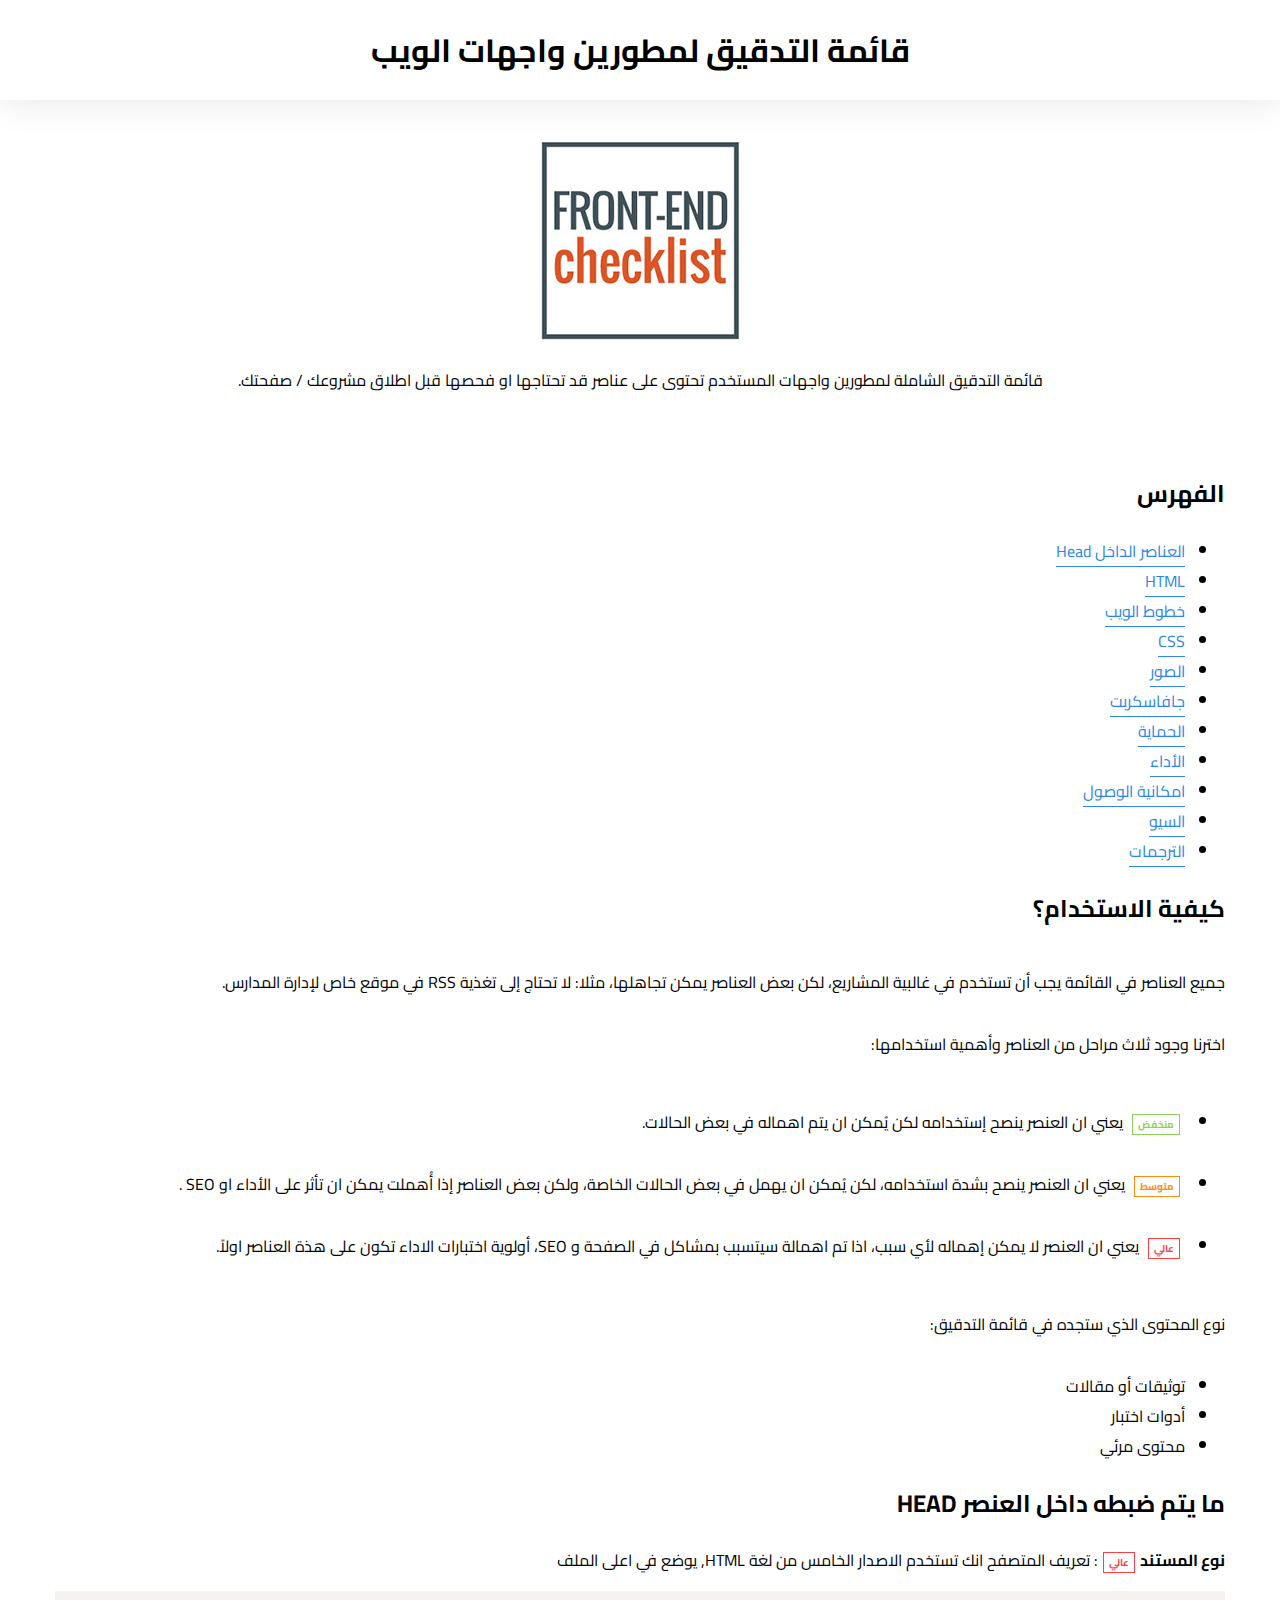
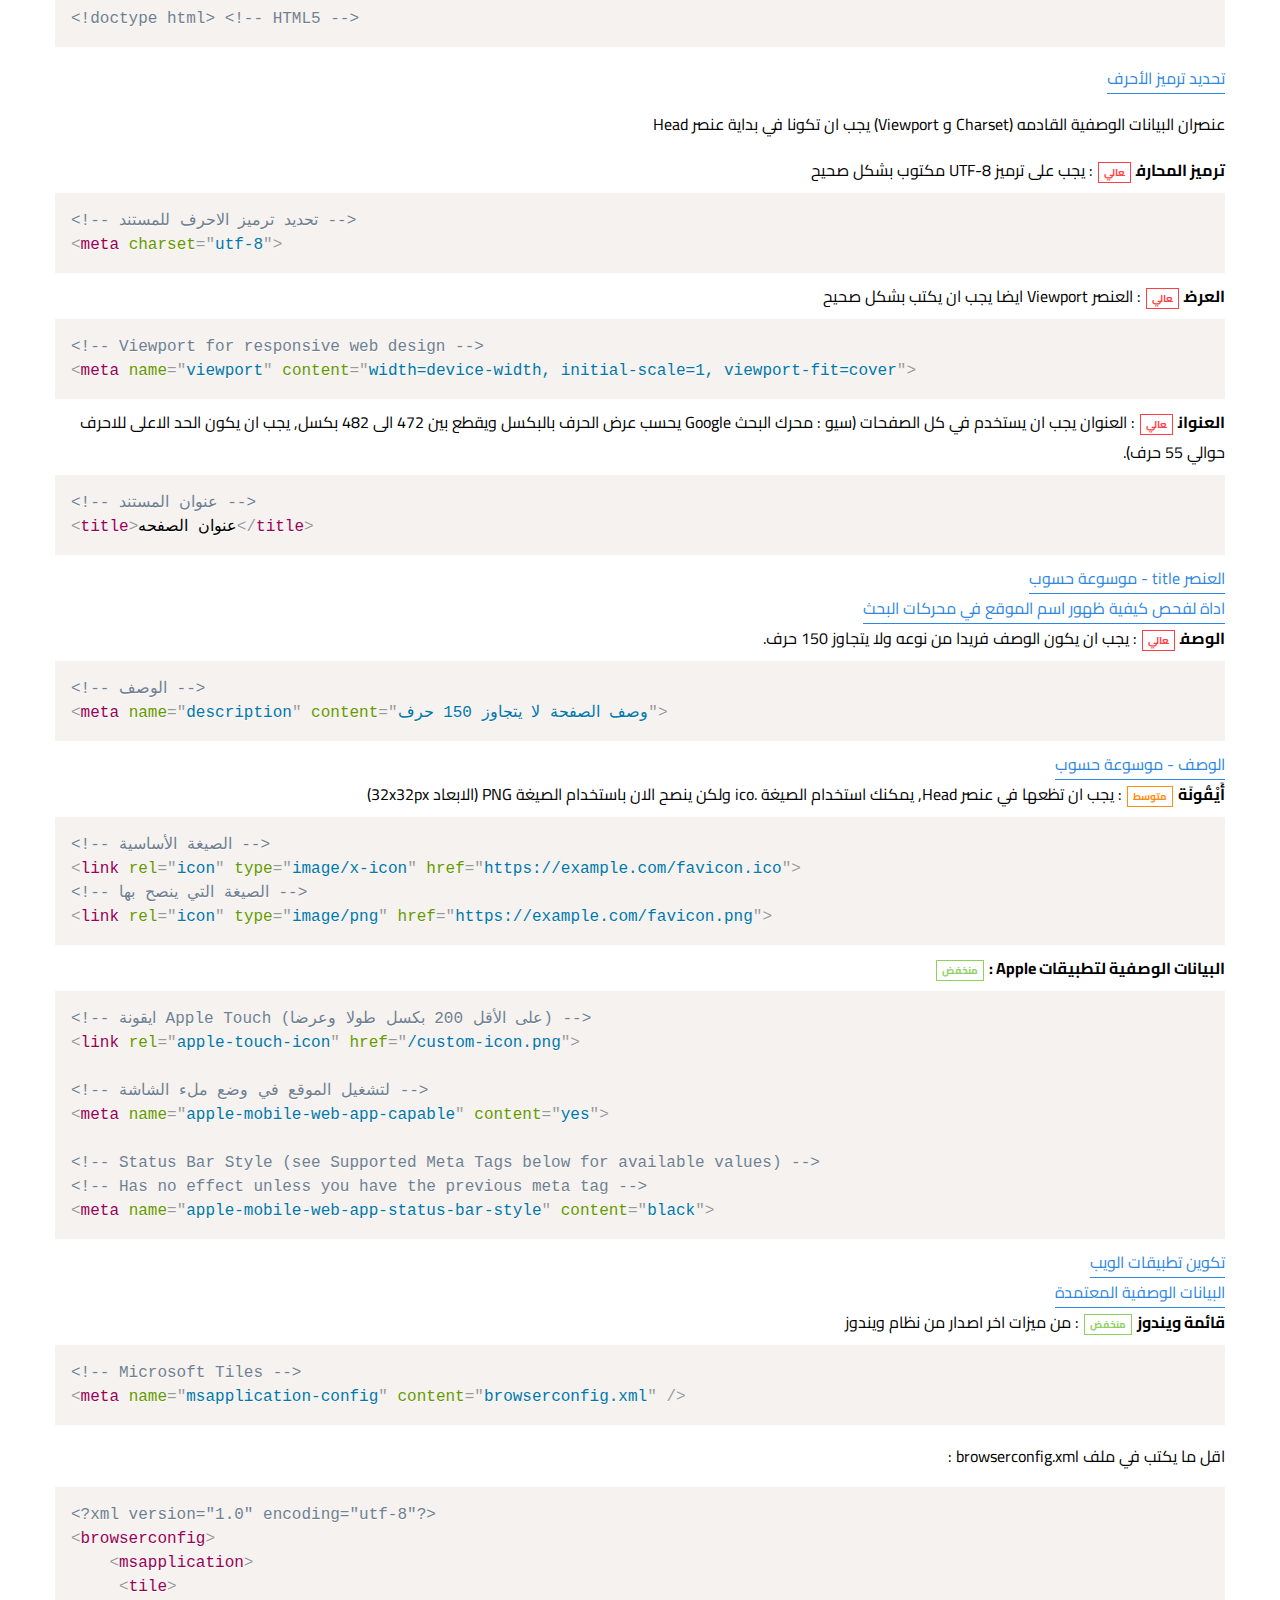
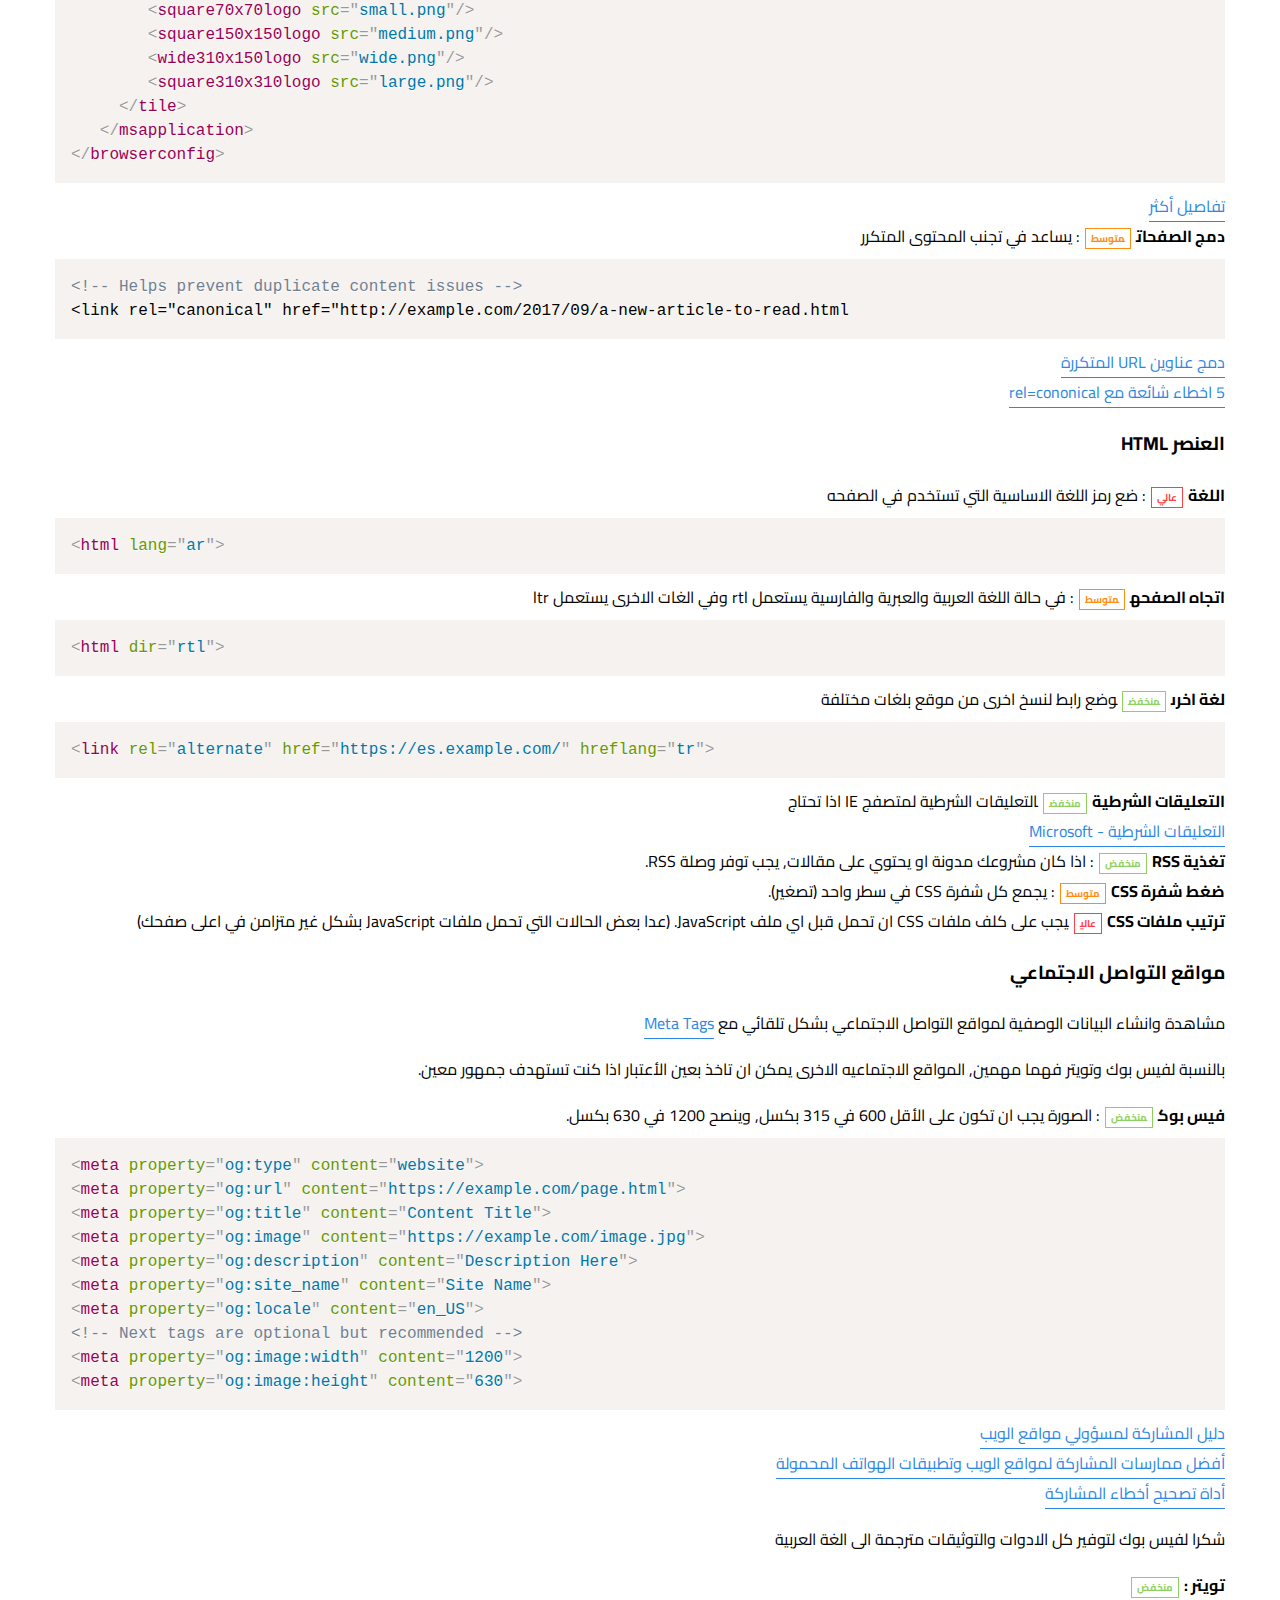
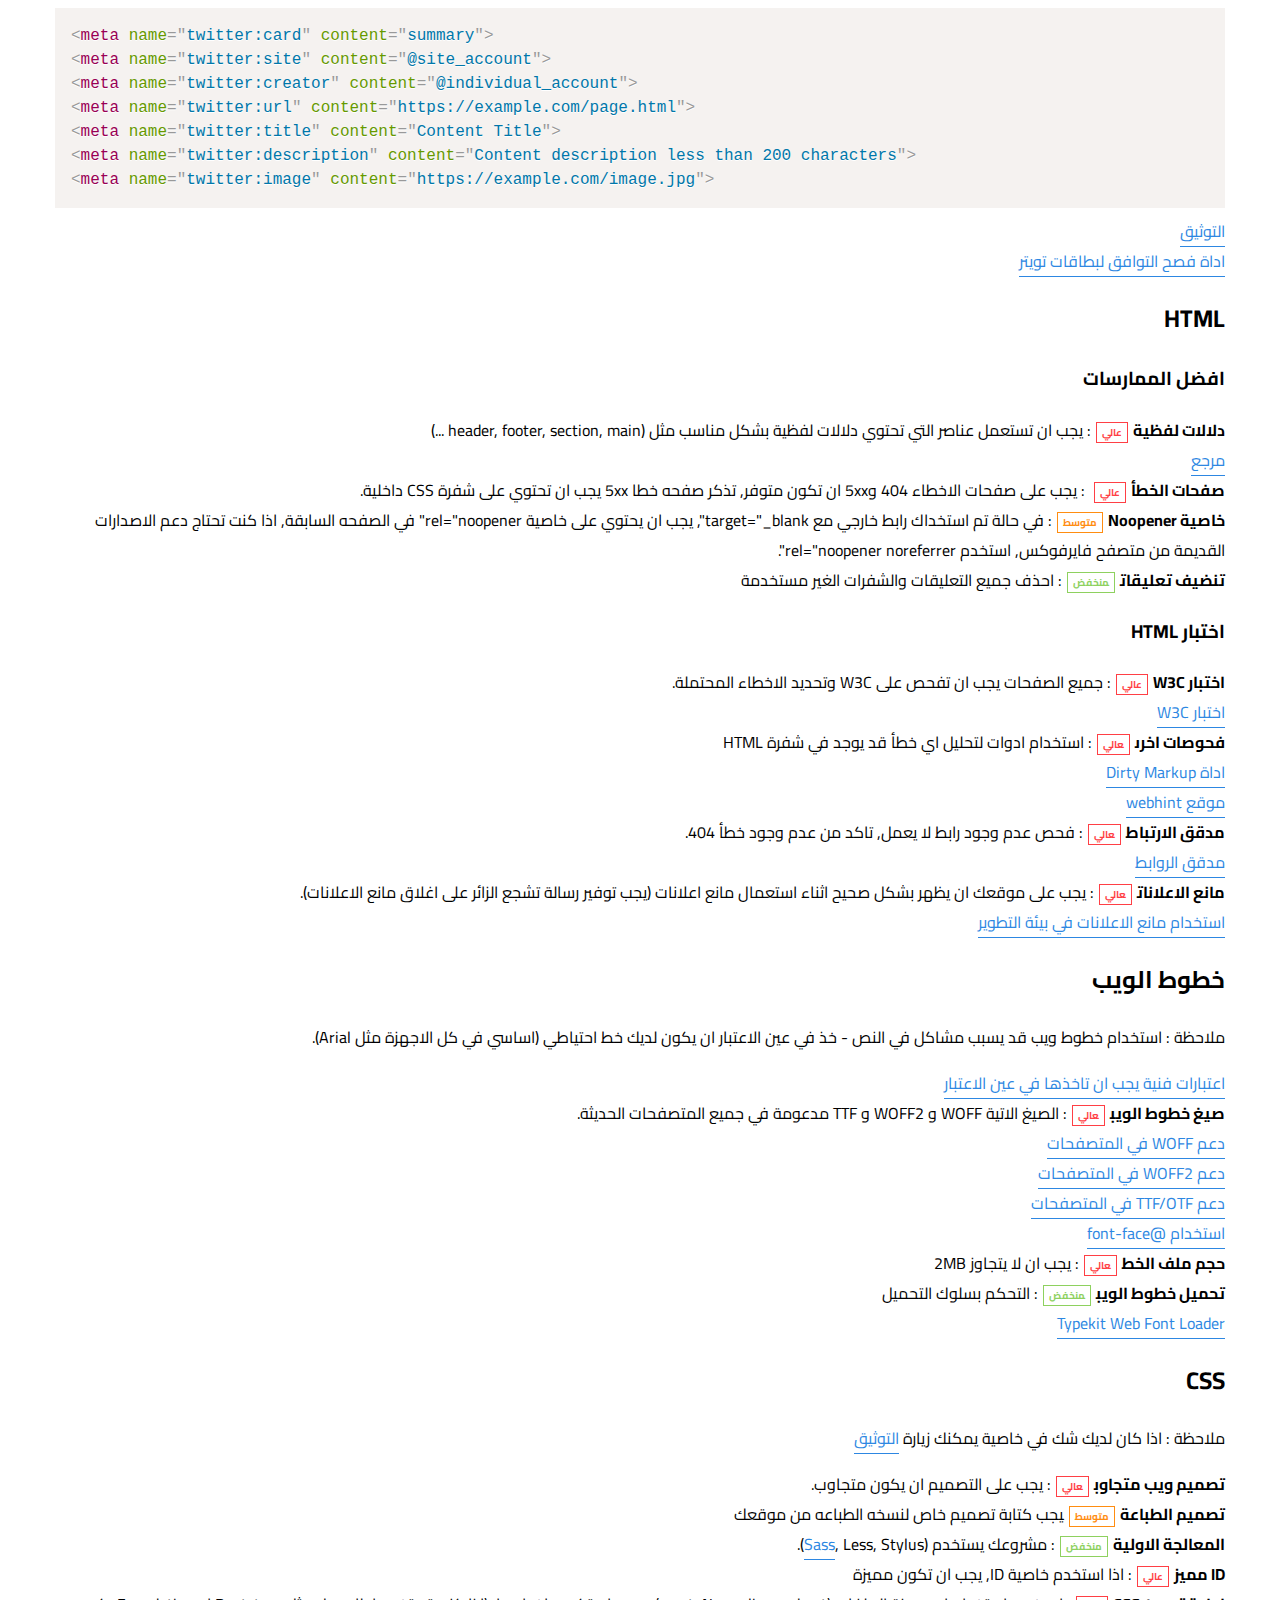
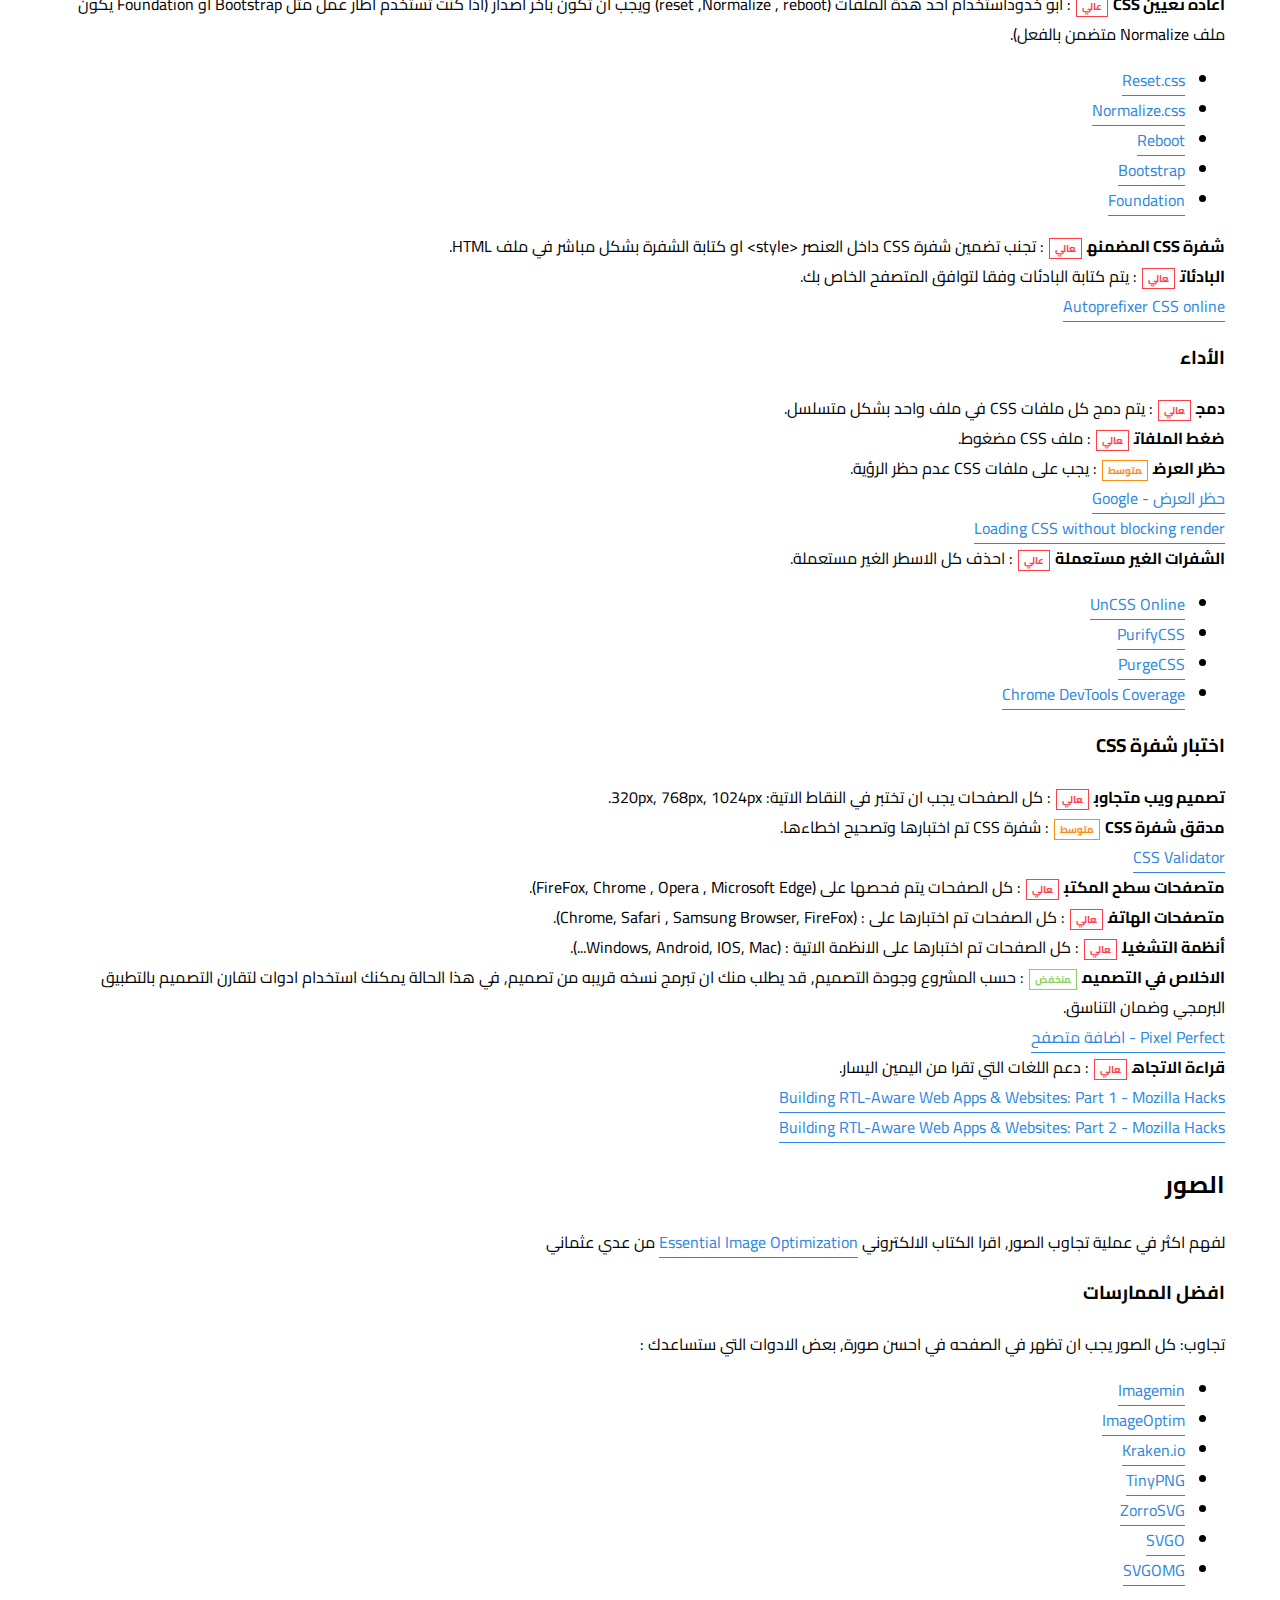
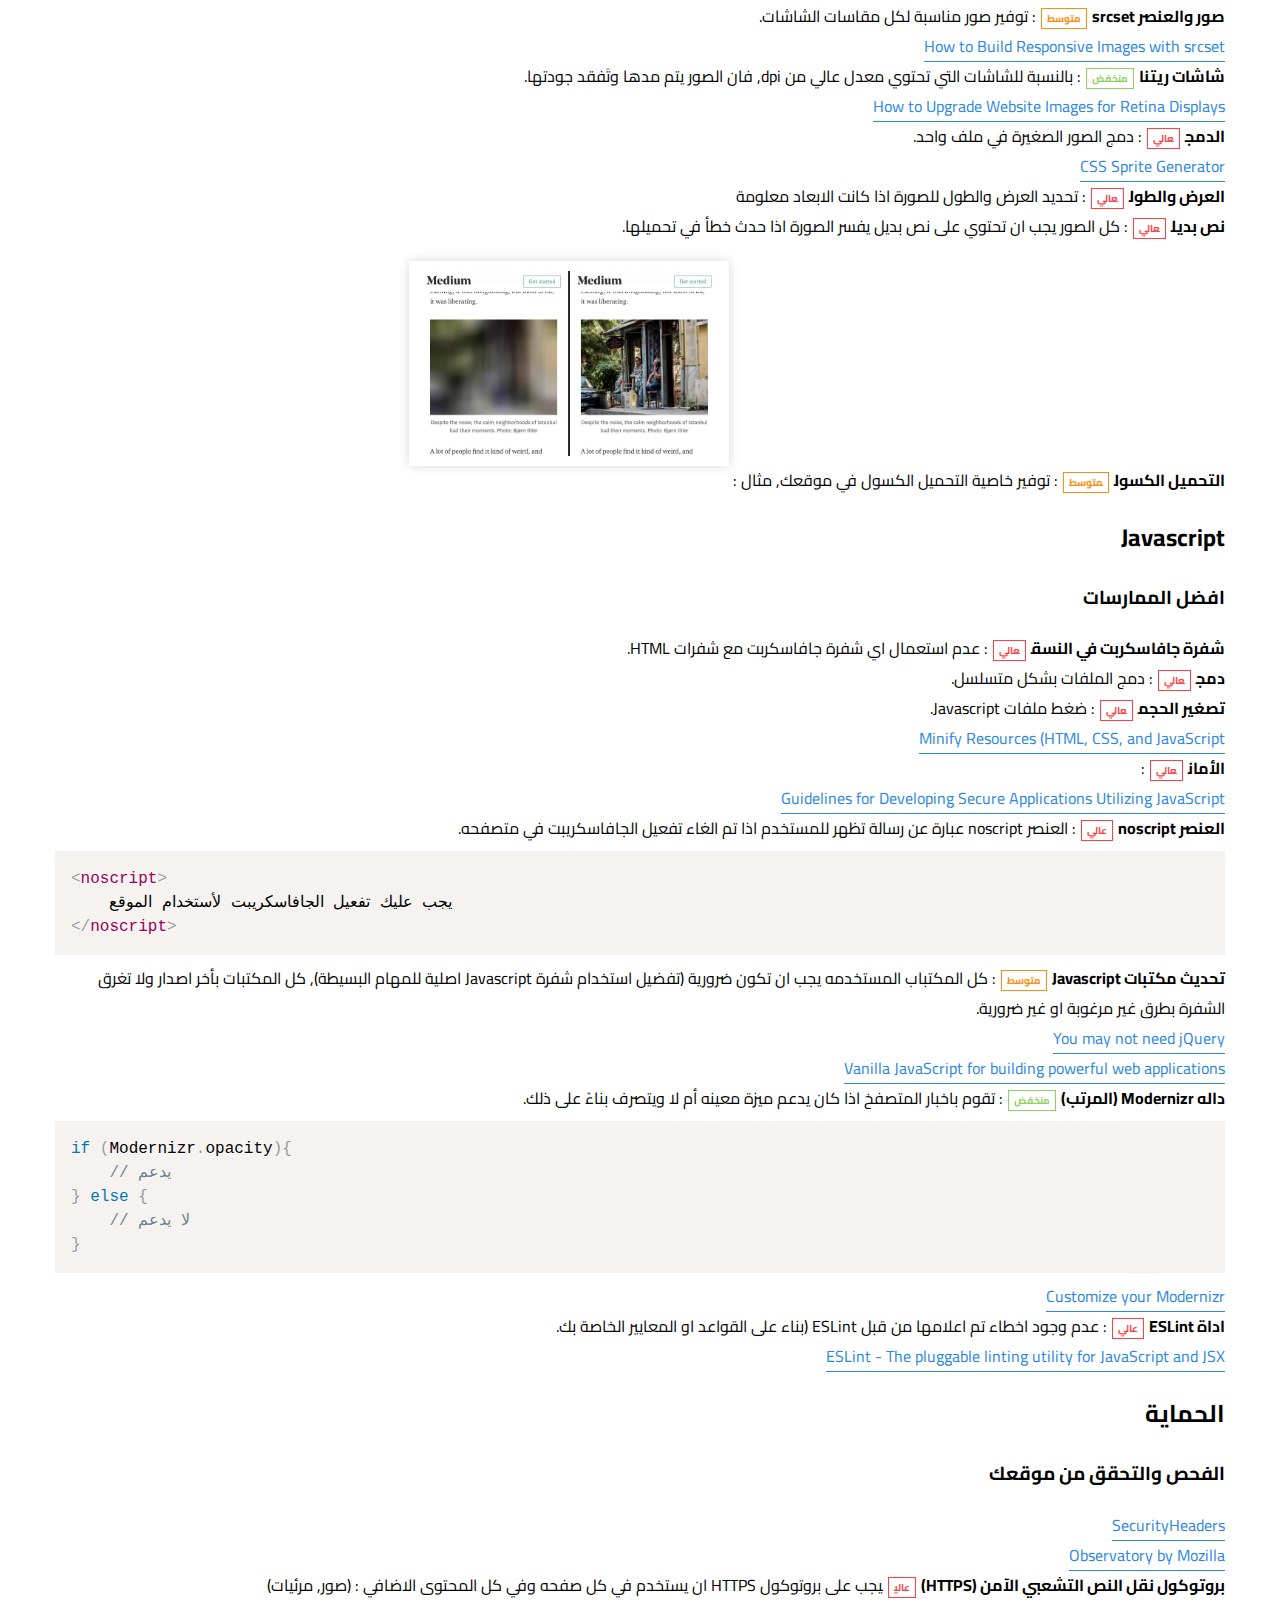
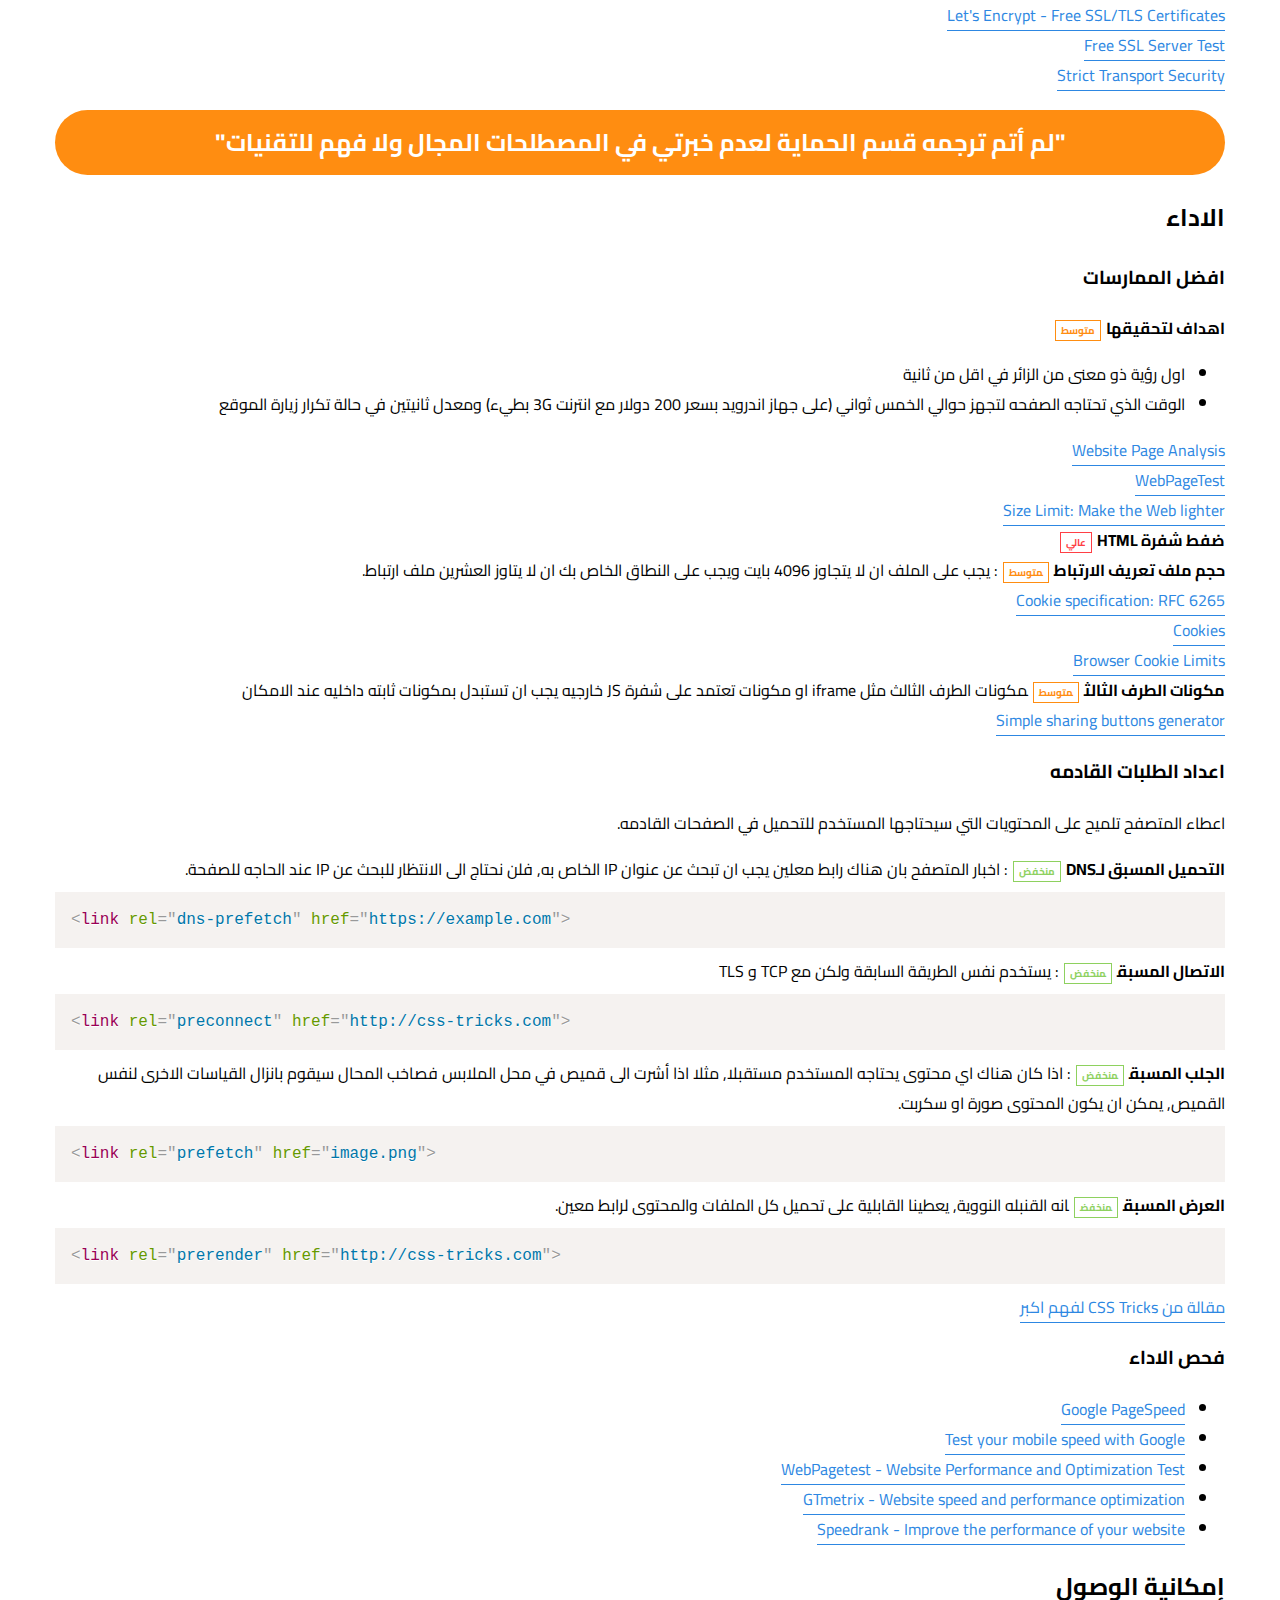
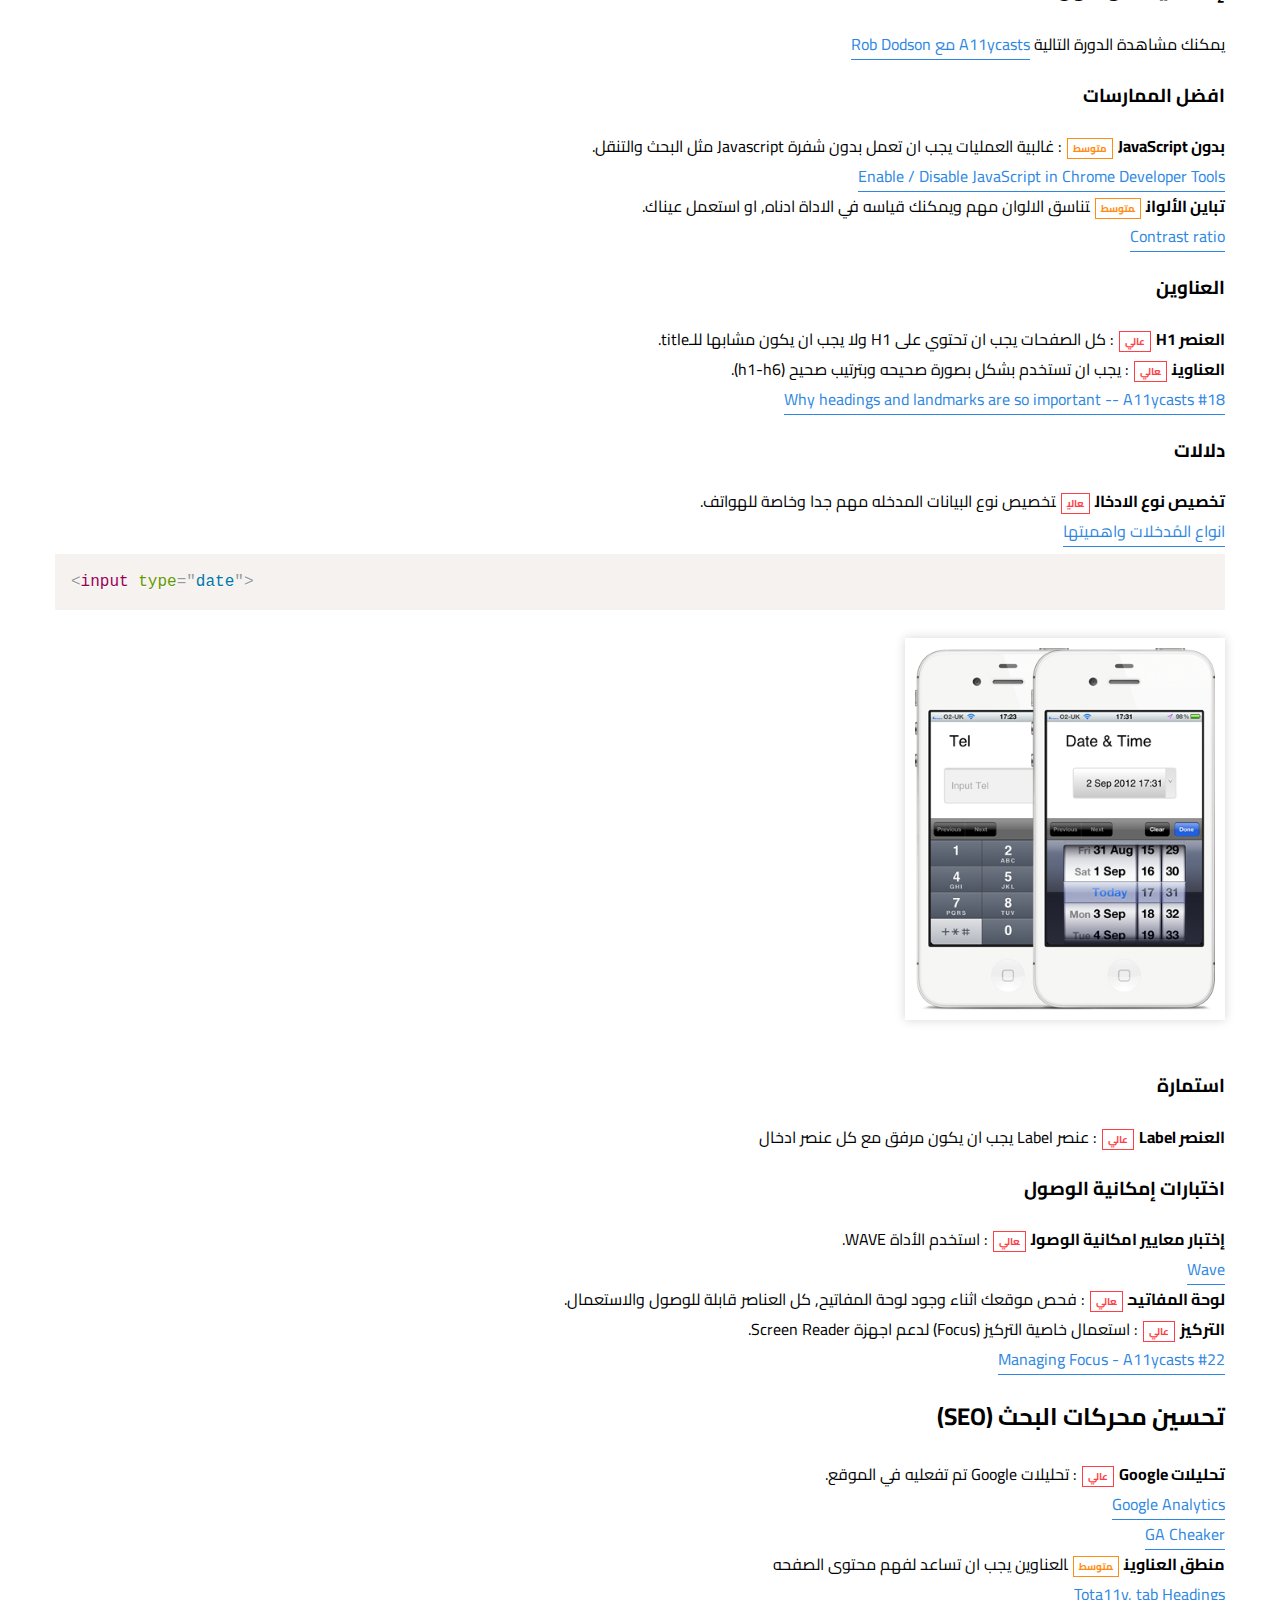
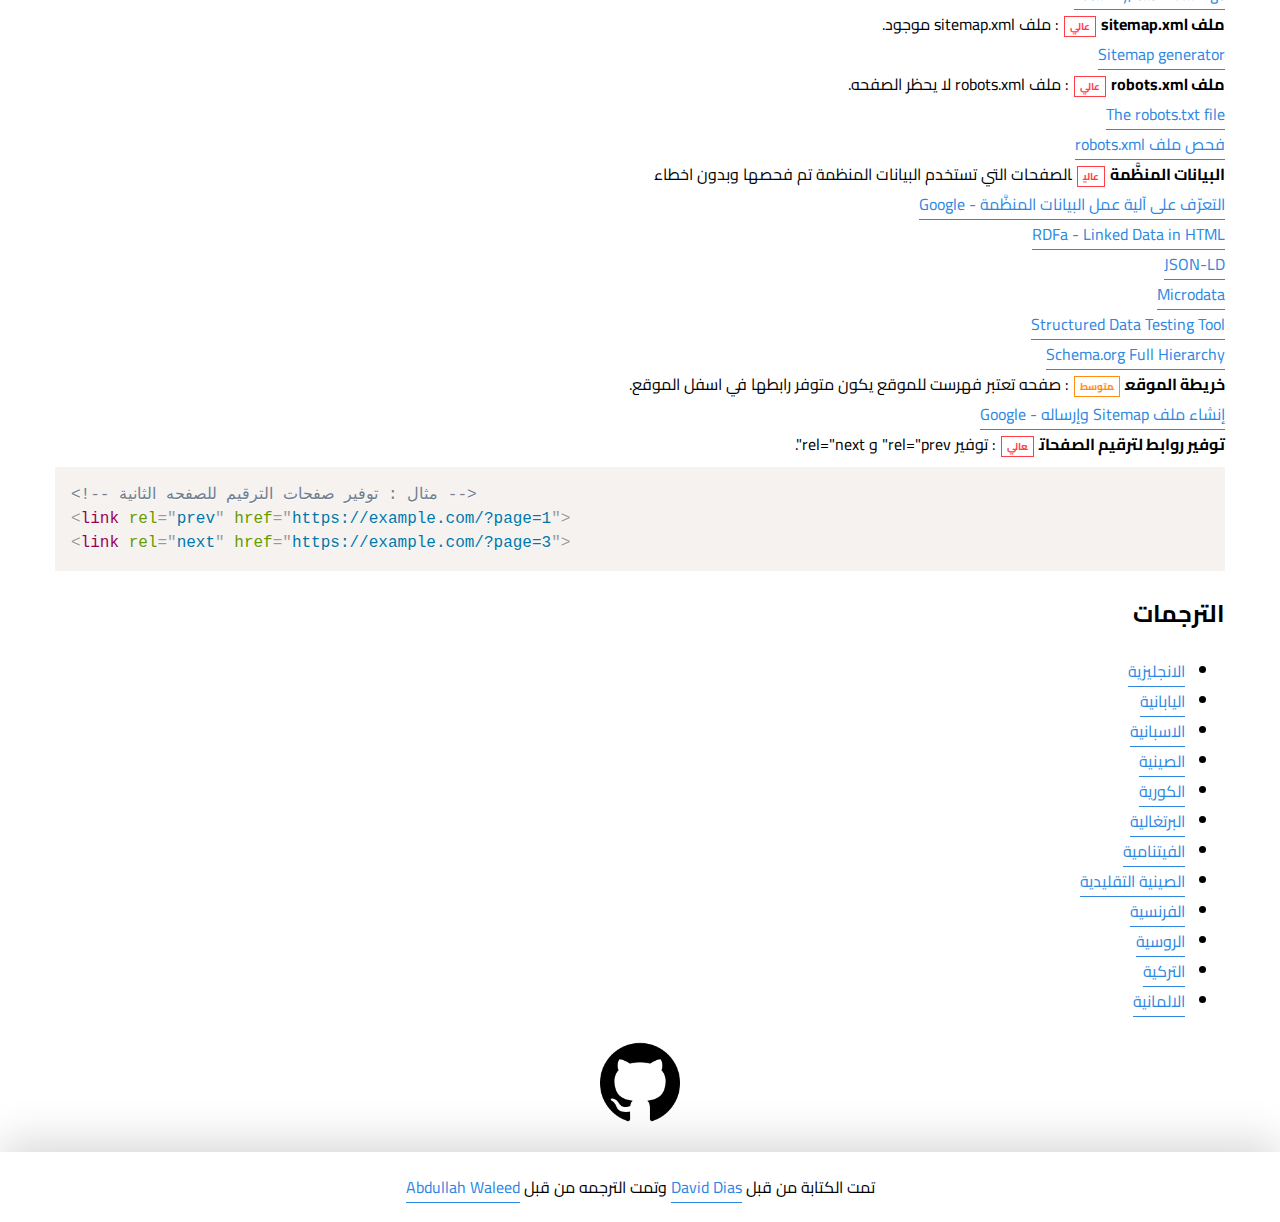
==== commit b087a16a: "Update index.html" ====
--- a/index.html
+++ b/index.html
@@ -4,6 +4,7 @@
     <meta charset="utf-8">
     <meta name="viewport" content="width=device-width, initial-scale=1, viewport-fit=cover">
     <meta name=”description” content="قائمة التدقيق الشاملة لمطورين واجهات المستخدم تحتوى على عناصر قد تحتاجها او فحصها قبل اطلاق مشروعك / صفحتك.">
+    <meta name="msapplication-config" content="browserconfig.xml" />
     <title>قائمة التدقيق لمطورين واجهات الويب</title>
     <link href="https://fonts.googleapis.com/css?family=Cairo" rel="stylesheet">
     <link rel="stylesheet" href="style.css"/>
@@ -344,7 +345,7 @@
         <a href="https://www.youtube.com/watch?v=vAAzdi1xuUY&index=9&list=PLNYkxOF6rcICWx0C9LVWWVqvHlYJyqw7g">Why headings and landmarks are so important -- A11ycasts #18</a>
         <h3>دلالات</h3>
         <span class="high-icon">تخصيص نوع الادخال</span><span>تخصيص نوع البيانات المدخله مهم جدا وخاصة للهواتف.</span><br/>
-        <a href="http://mobileinputtypes.com/">Mobile Input Types</a>
+        <a href="https://iabdullahwaleed.github.io/Mobile-Input-types/">انواع المُدخلات واهميتها</a>
         <pre dir="ltr"><code class="language-markup">&lt;input type="date"></code></pre>
         <img src="Input.png"/>
         <h3>استمارة</h3>
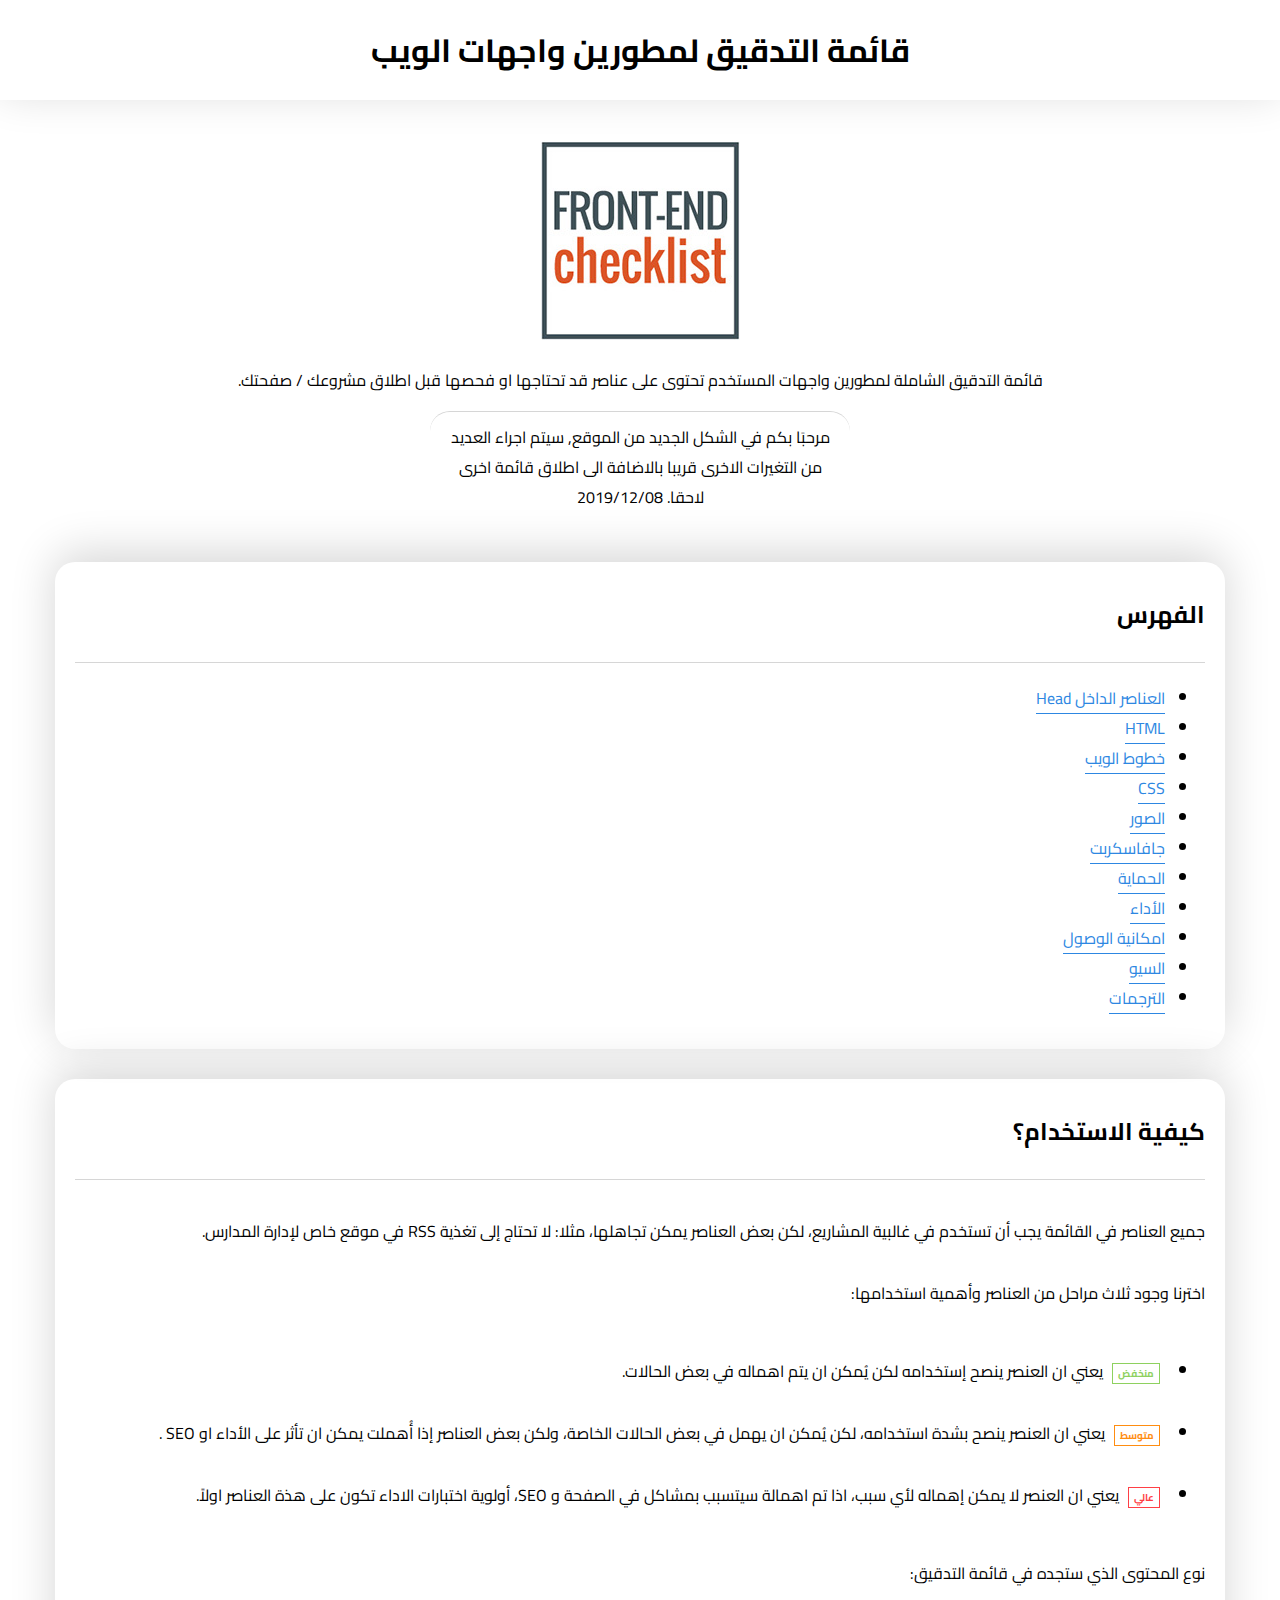
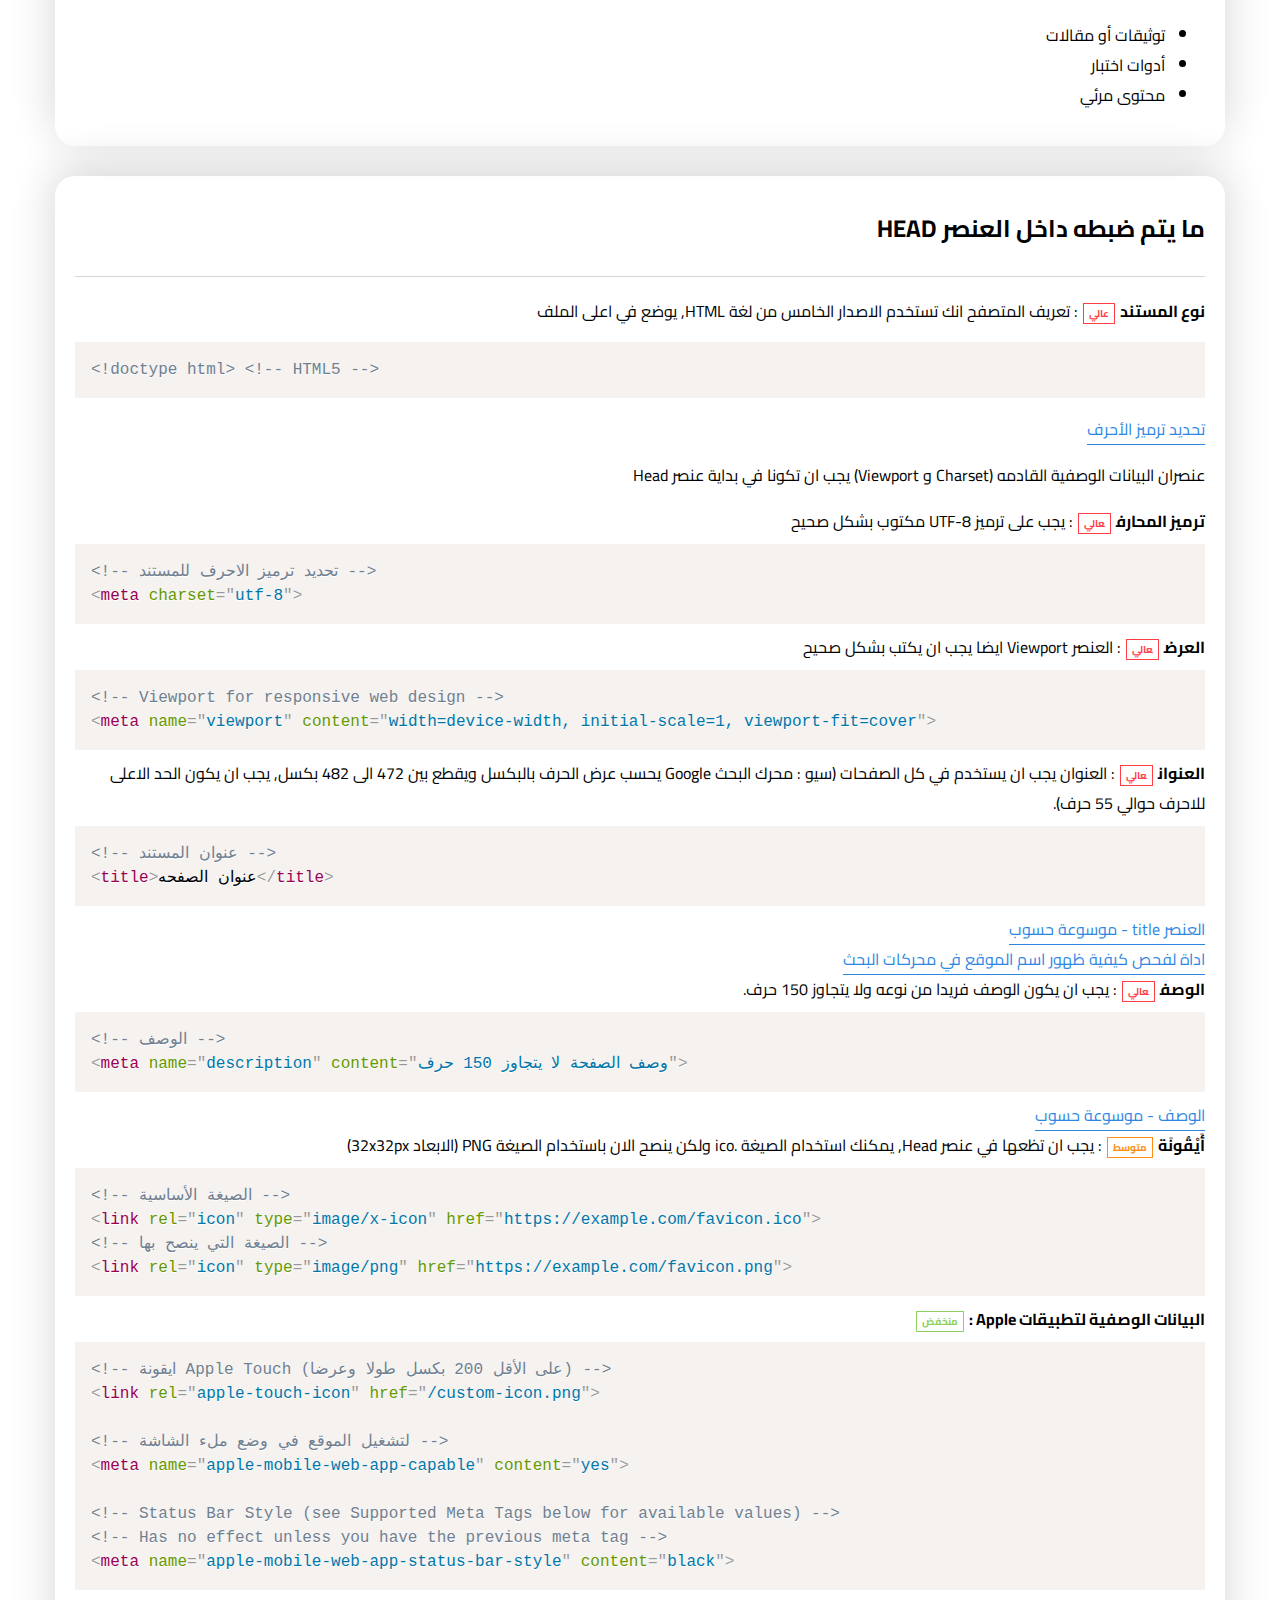
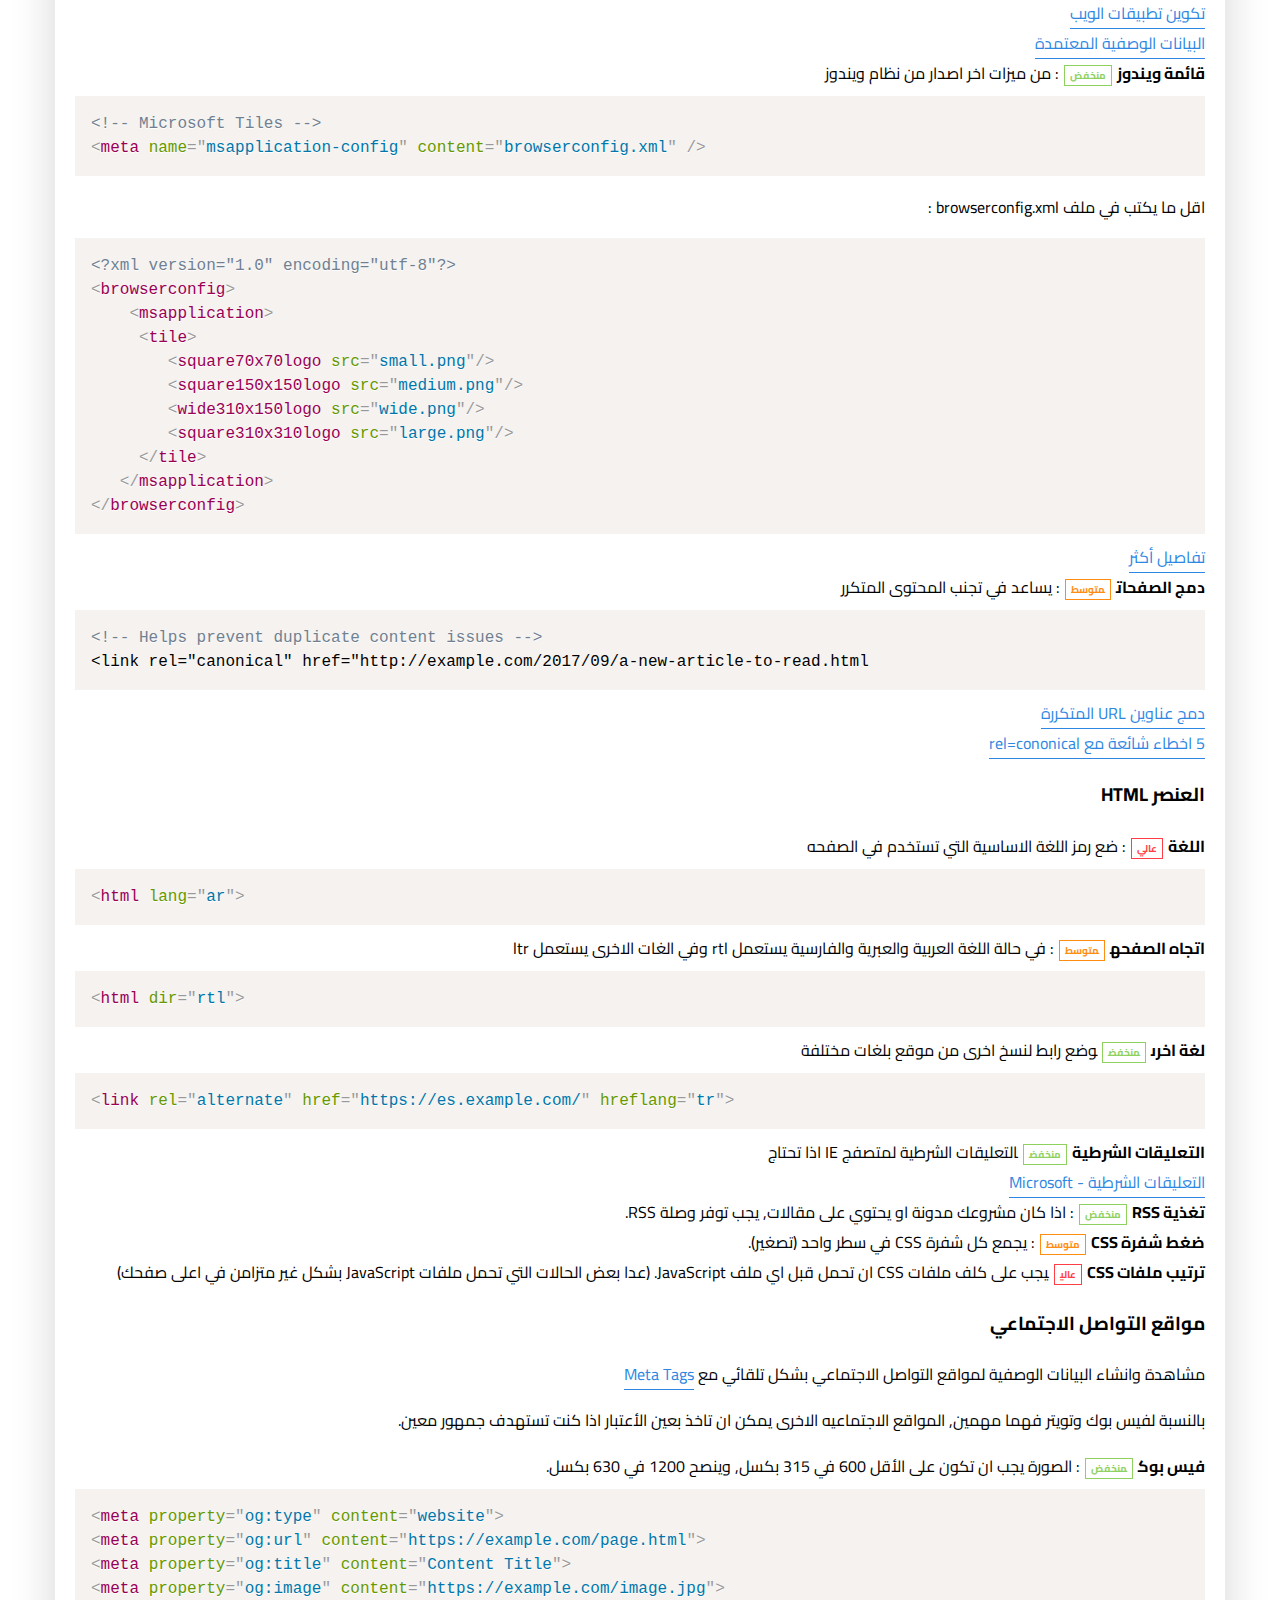
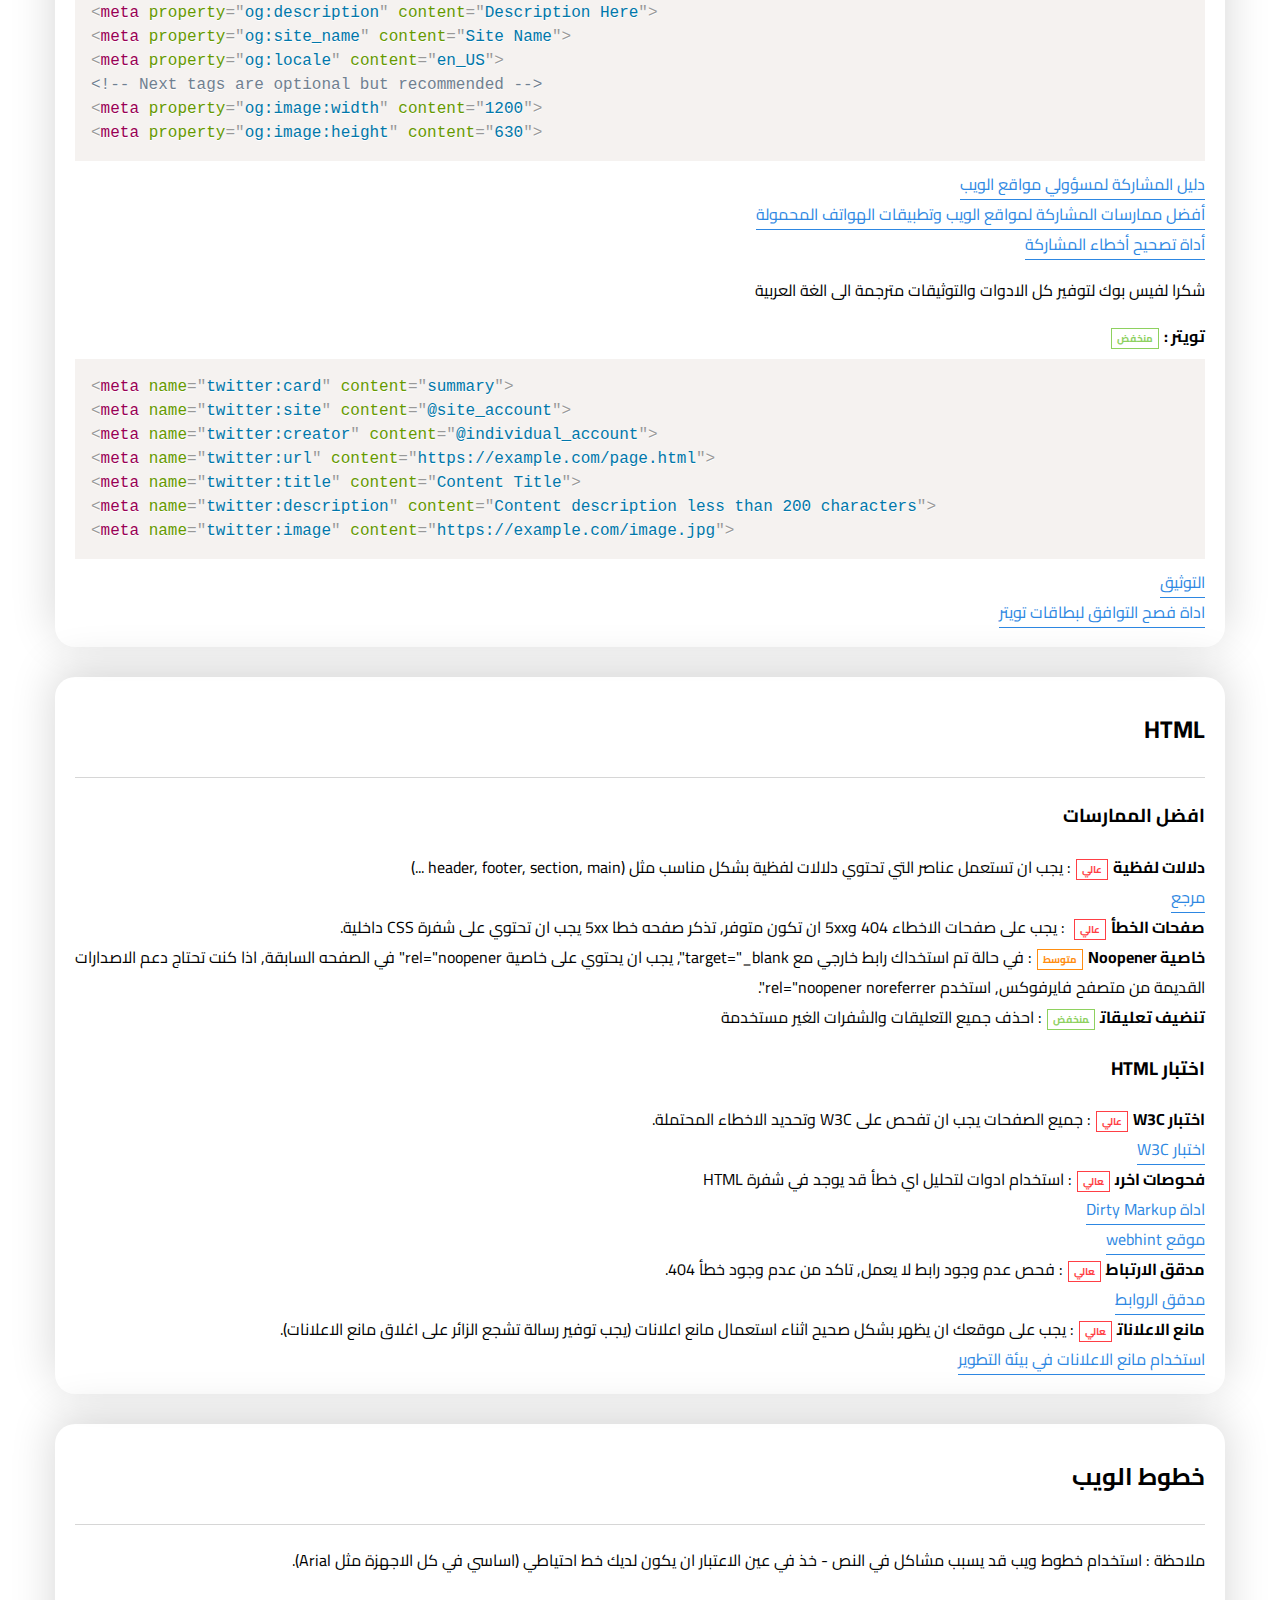
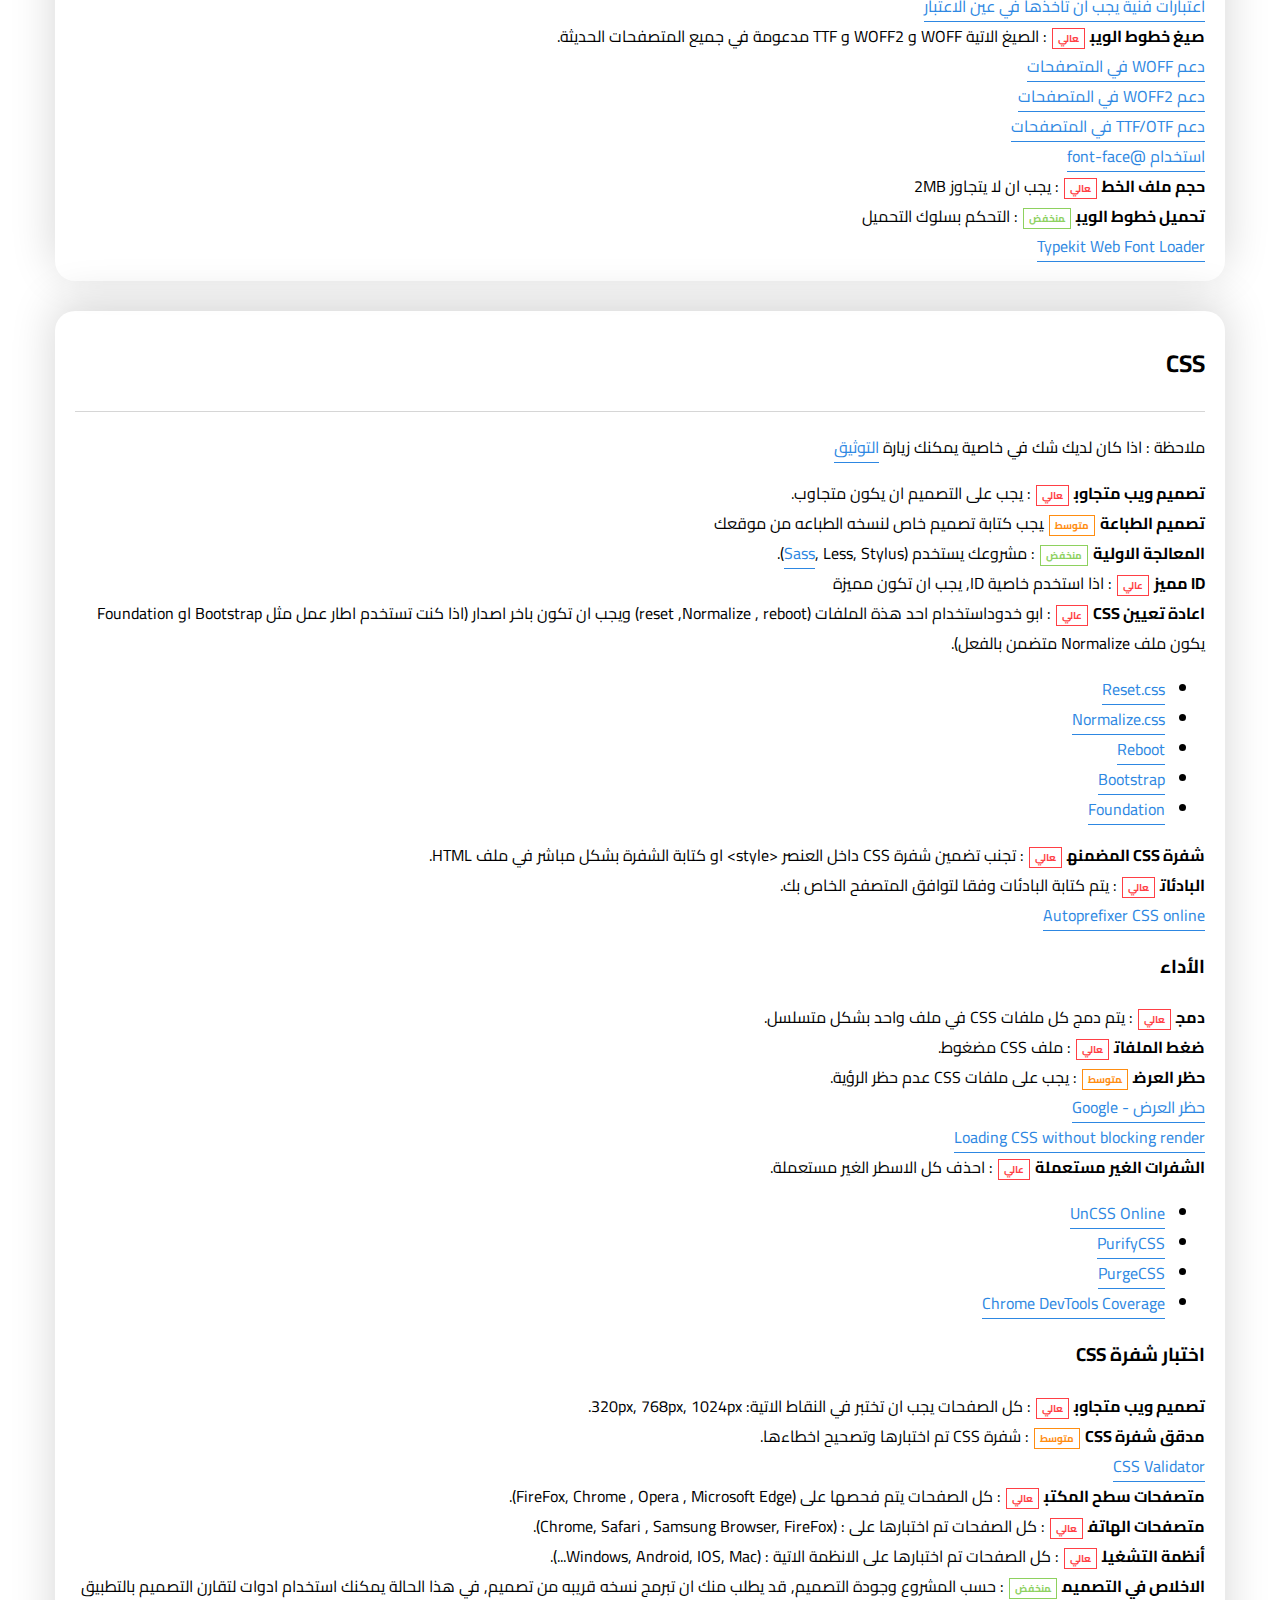
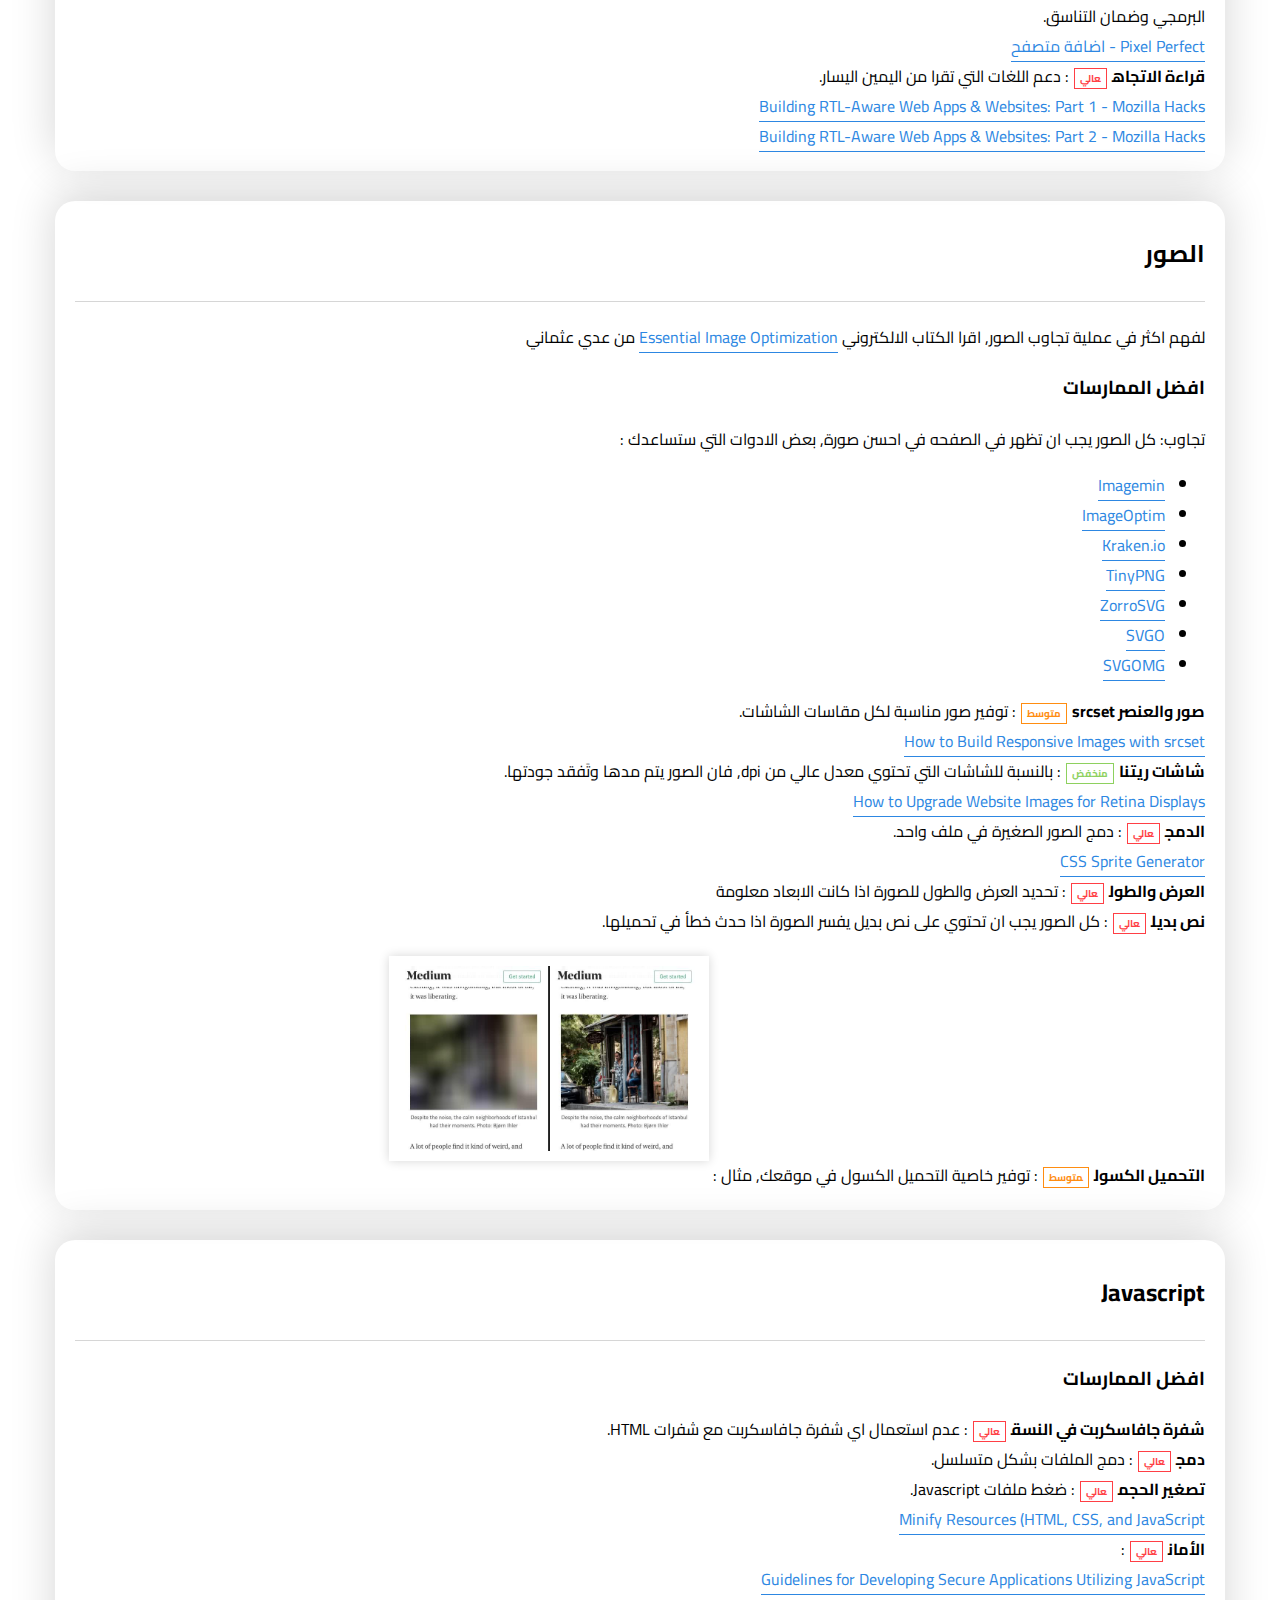
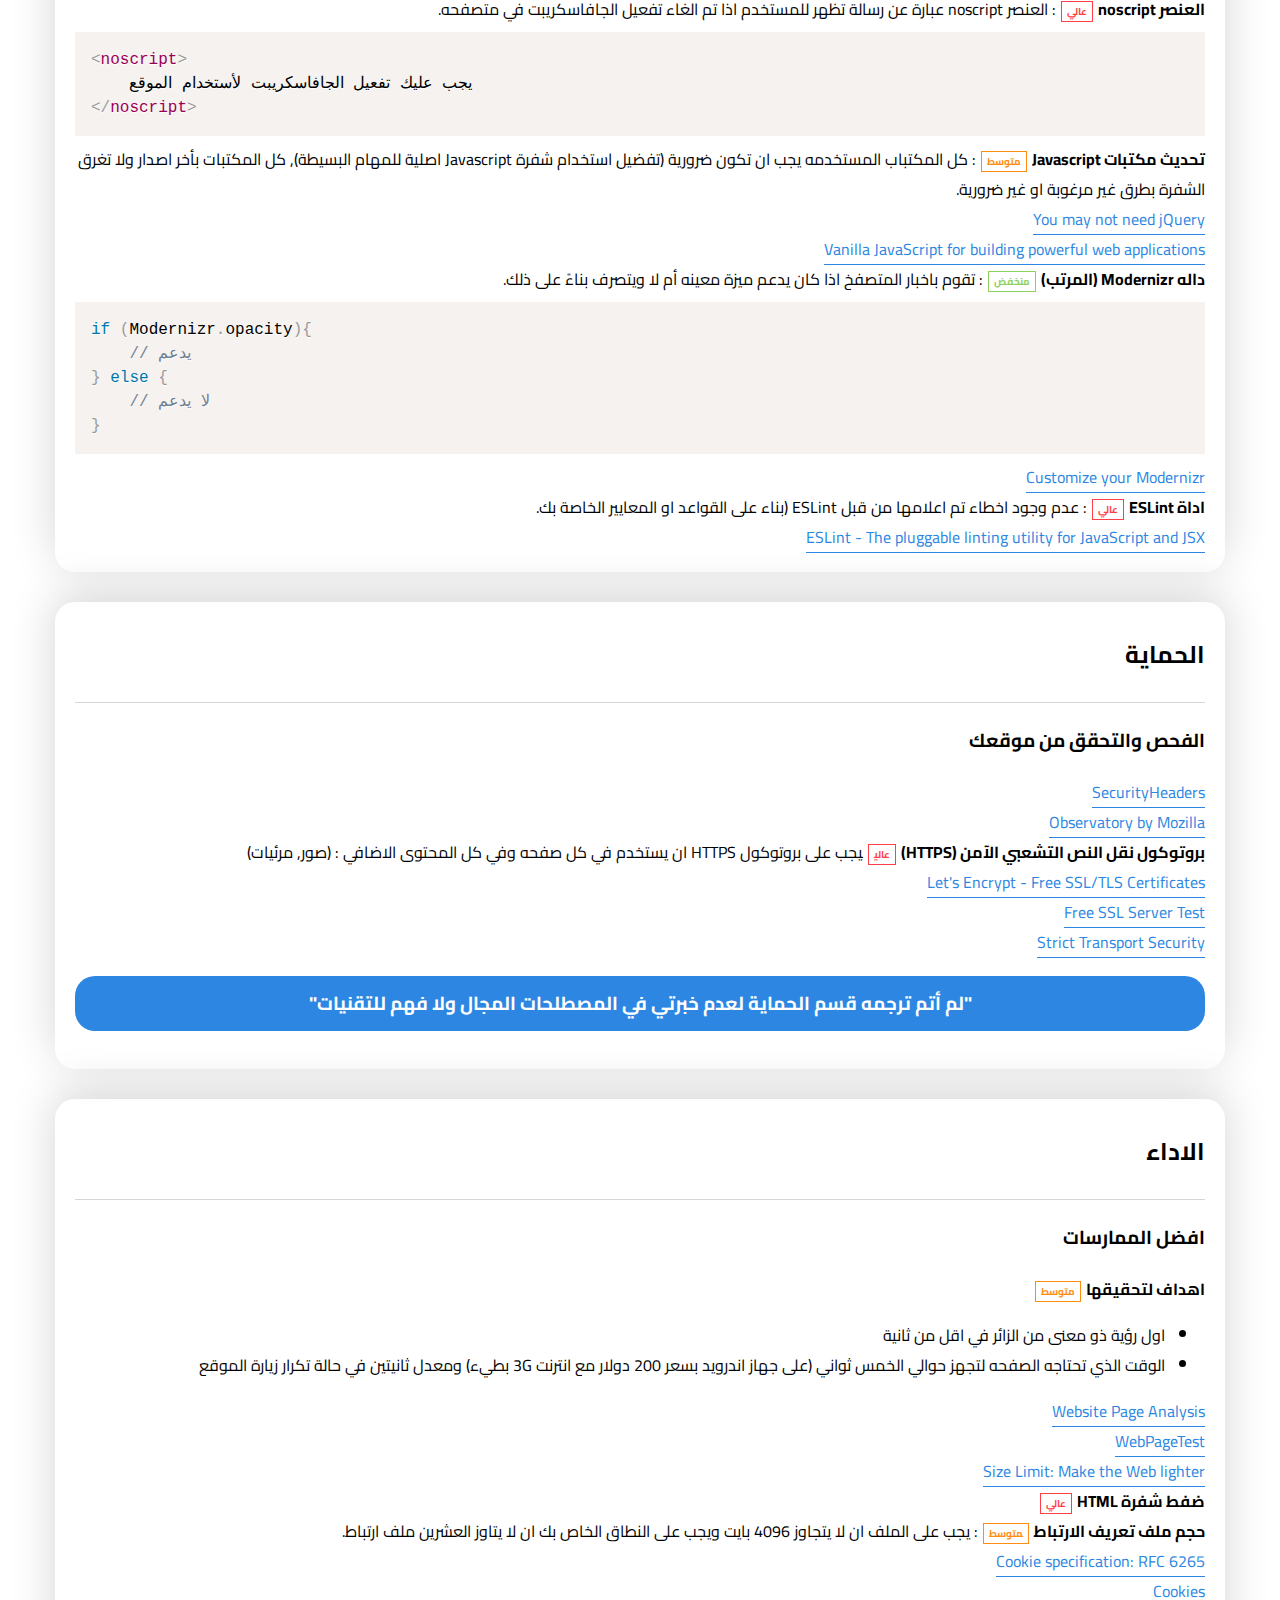
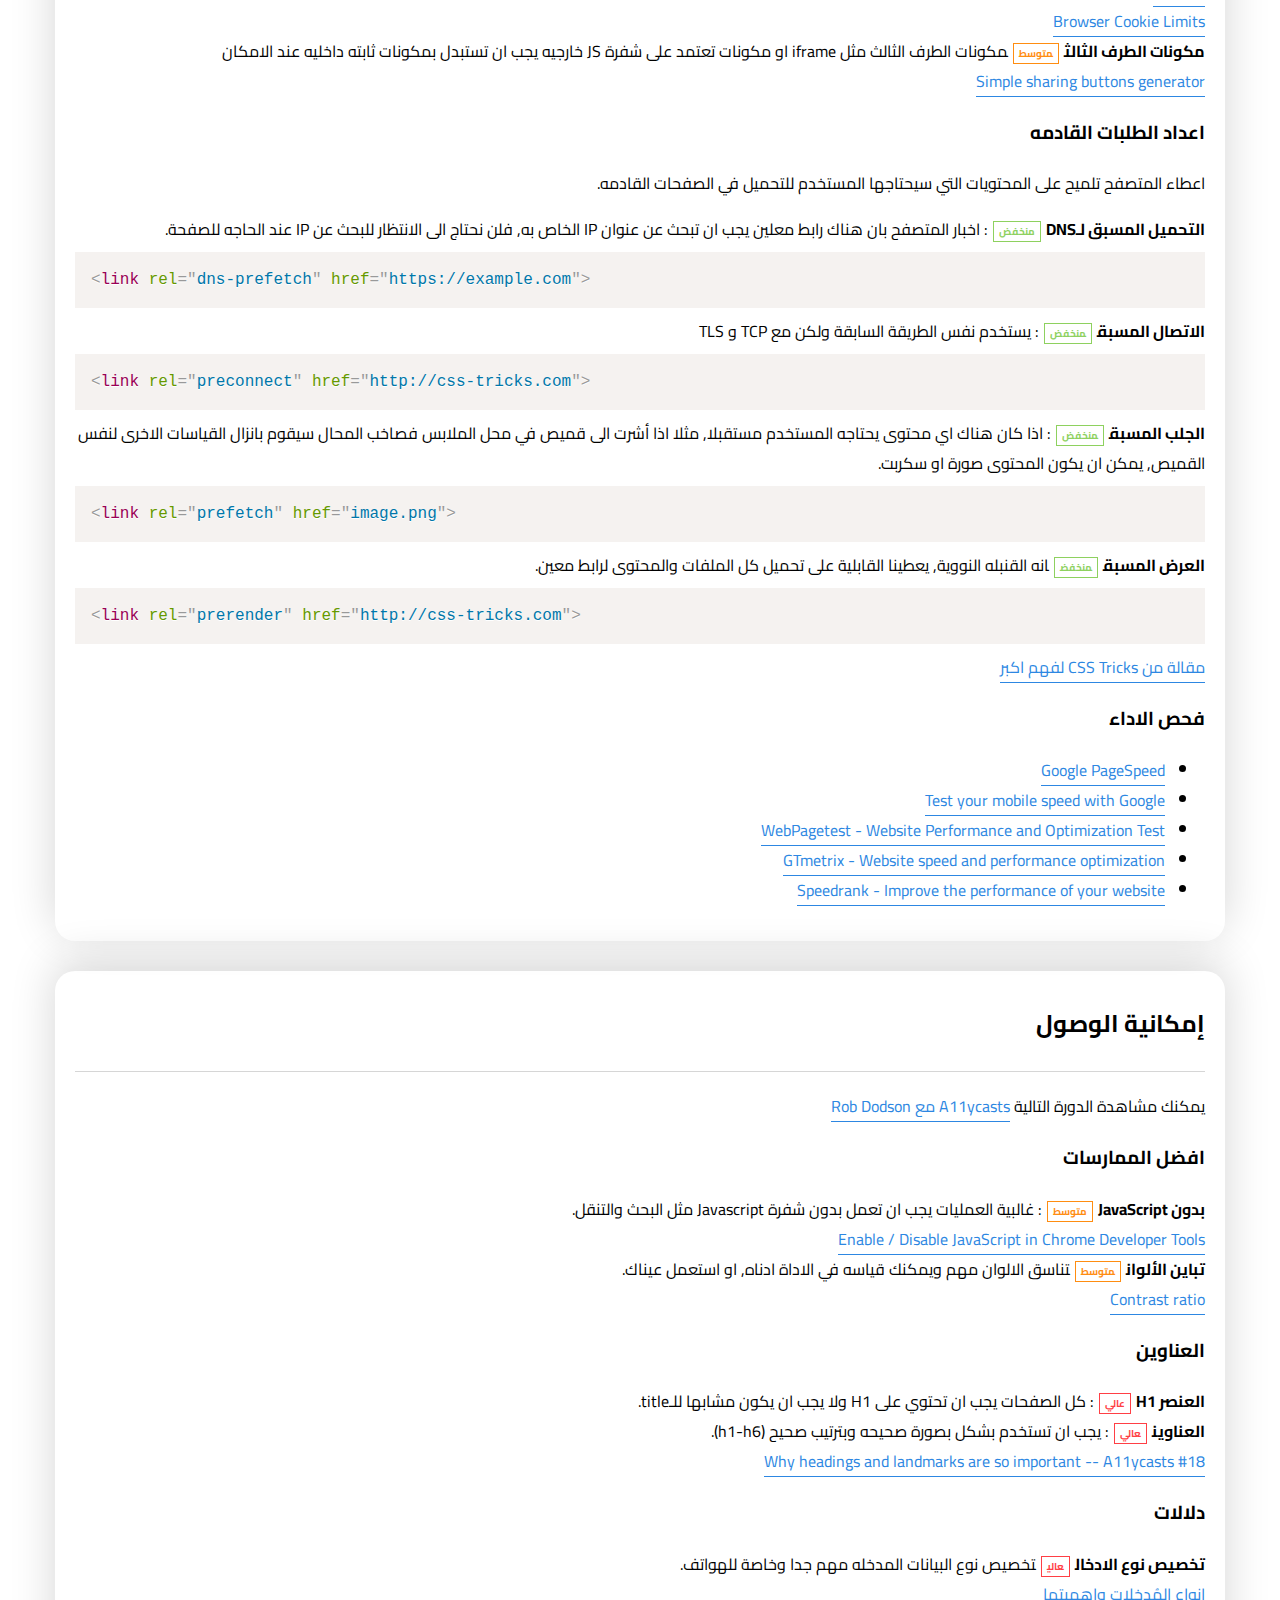
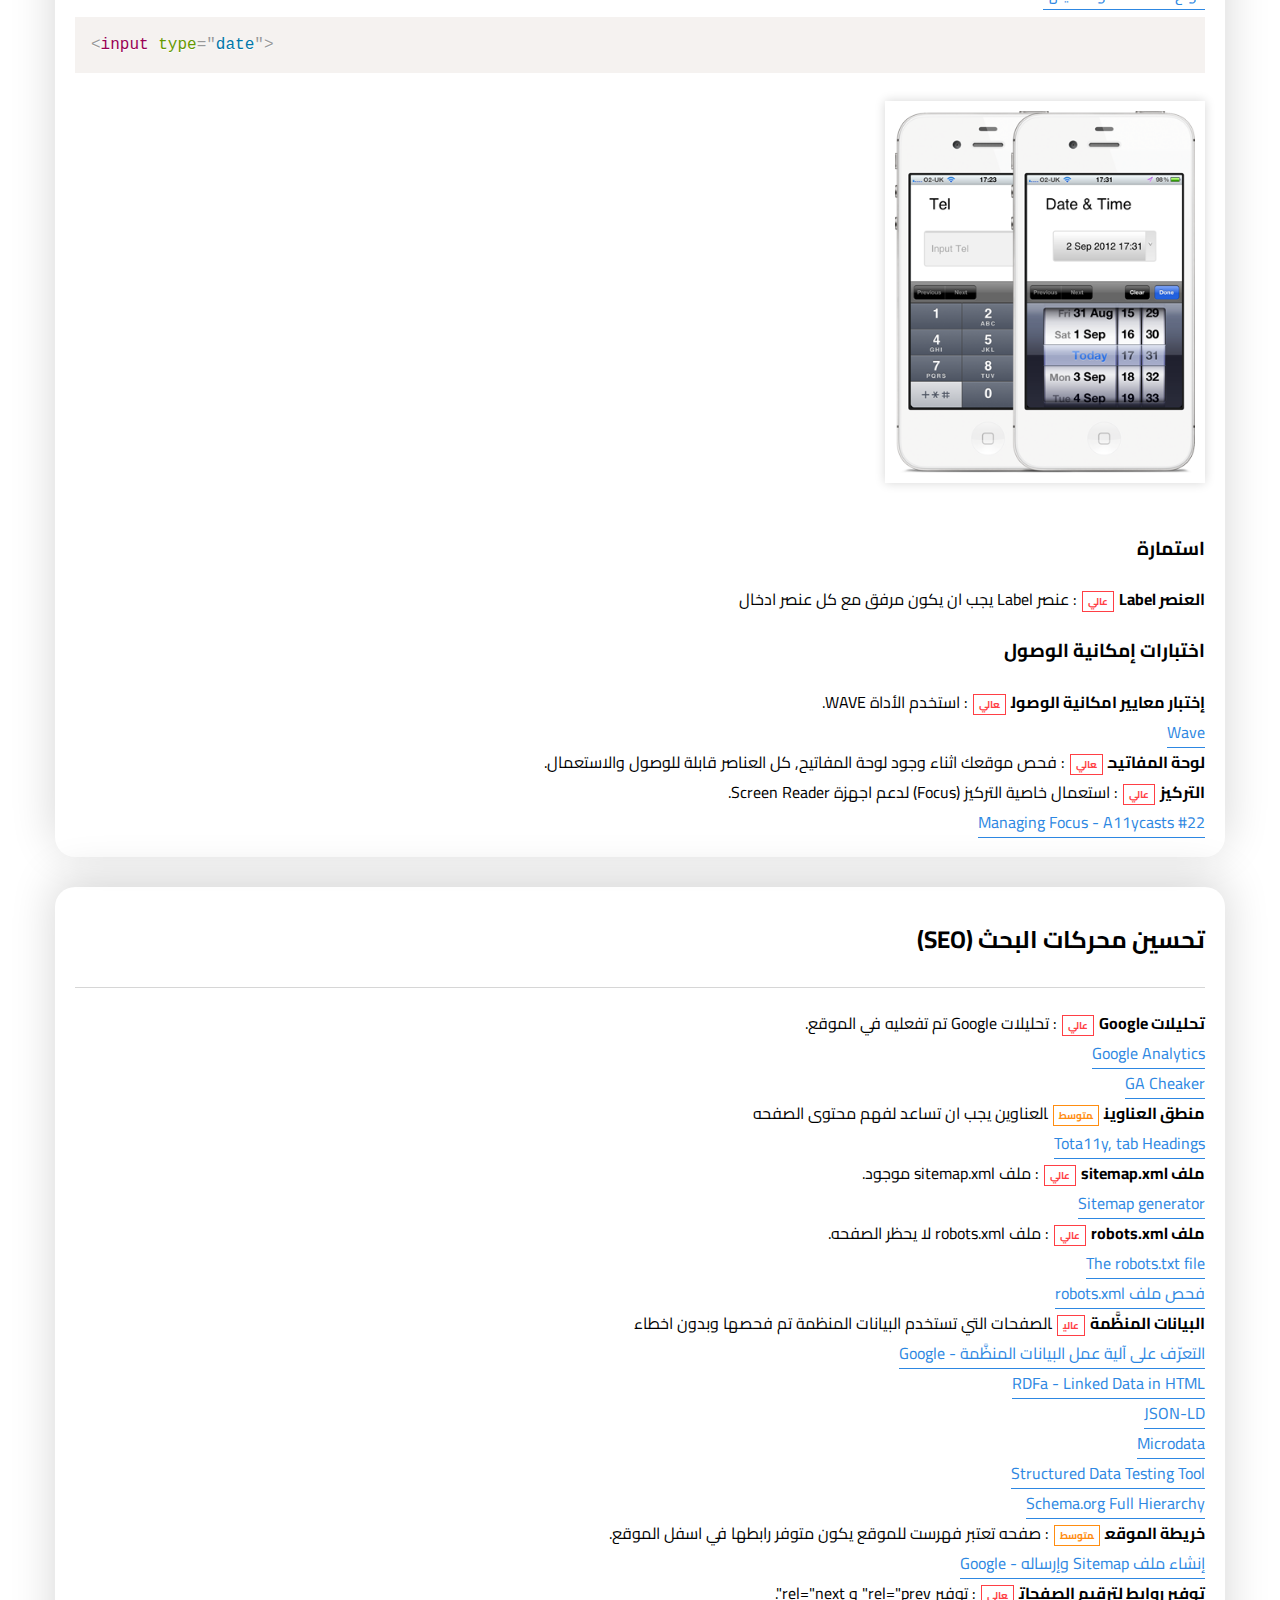
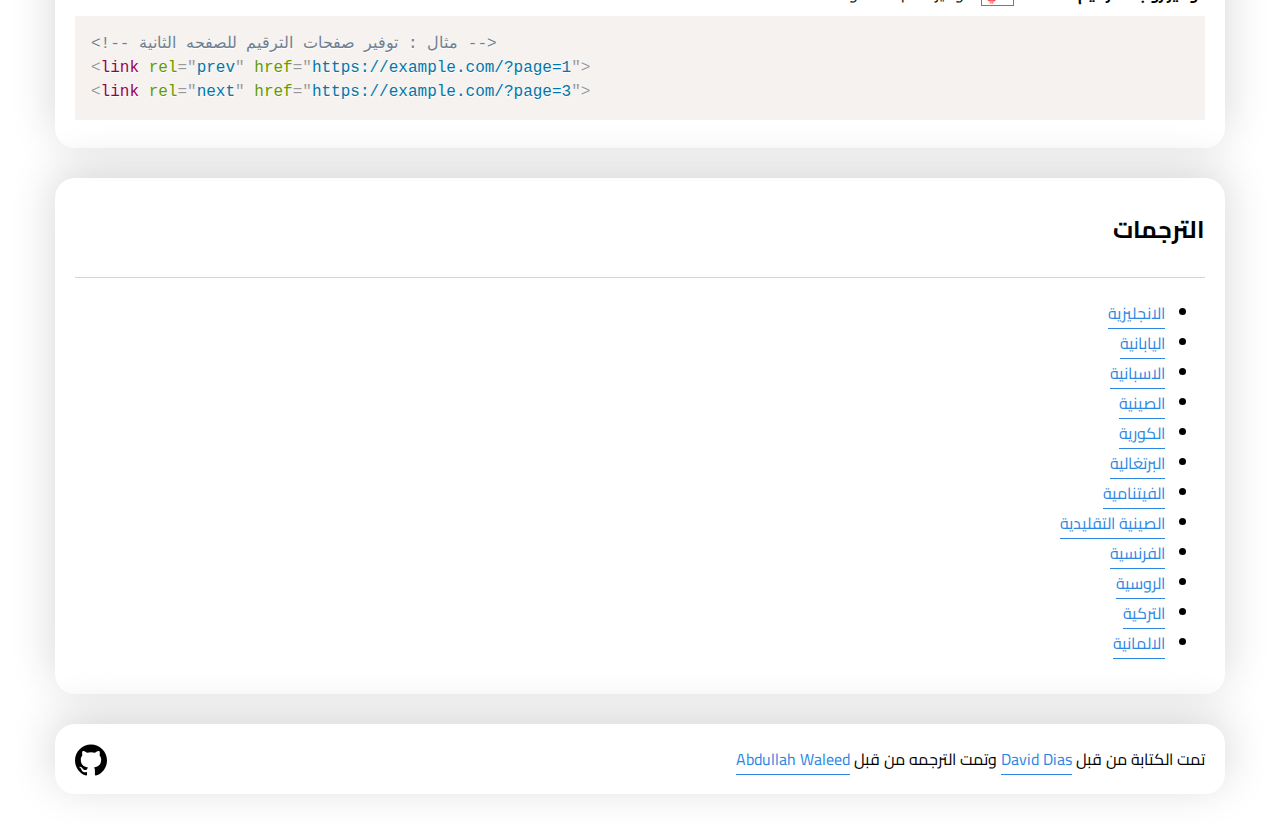
==== commit 5011871d: "تصميم جديد" ====
--- a/index.html
+++ b/index.html
@@ -26,8 +26,10 @@
     <header>
         <img src="logo.jpg"/>
         <p>قائمة التدقيق الشاملة لمطورين واجهات المستخدم تحتوى على عناصر قد تحتاجها او فحصها قبل اطلاق مشروعك / صفحتك.        </p>
+        <div class="update-note">مرحبَا بكم في الشكل الجديد من الموقع, سيتم اجراء العديد من التغيرات الاخرى  قريبا بالاضافة الى اطلاق قائمة اخرى لاحقا. 2019/12/08</div>
     </header>
     <section class="index container">
+        <article>
         <h2>الفهرس</h2>
         <ul>
             <li><a href="#head">العناصر الداخل Head</a></li>
@@ -42,8 +44,10 @@
             <li><a href="#seo">السيو</a></li>
             <li><a href="#translation">الترجمات</a></li>
         </ul>
+    </article>
     </section>
     <section class="how-to-use container">
+        <article>
         <h2>كيفية الاستخدام؟</h2>
         <p>جميع العناصر في القائمة يجب أن تستخدم في غالبية المشاريع، لكن بعض العناصر يمكن تجاهلها، مثلا: لا تحتاج إلى تغذية RSS في موقع خاص لإدارة المدارس.</p>
         <p>اخترنا وجود ثلاث مراحل من العناصر وأهمية استخدامها:</p>
@@ -67,14 +71,16 @@
             <li>أدوات اختبار</li>
             <li>محتوى مرئي</li>
         </ul>
+    </article>
     </section>
     <section class="head container">
+        <article>
         <h2 id="head">ما يتم ضبطه داخل العنصر HEAD</h2>
         <p>
             <span class='high-icon'>نوع المستند</span><span>: تعريف المتصفح انك تستخدم الاصدار الخامس من لغة HTML, يوضع في اعلى الملف</span>
             <pre dir="ltr"><code class="language-markup">&lt;!doctype html> &lt;!-- HTML5 --></code></pre>
         </p>
-        <a class="note" href="https://wiki.hsoub.com/HTML#.D8.A8.D9.86.D9.8A.D8.A9_.D9.85.D8.B3.D8.AA.D9.86.D8.AF.D8.A7.D8.AA_HTML">تحديد ترميز الأحرف</a>
+        <a target="_blank" class="note" href="https://wiki.hsoub.com/HTML#.D8.A8.D9.86.D9.8A.D8.A9_.D9.85.D8.B3.D8.AA.D9.86.D8.AF.D8.A7.D8.AA_HTML" target="_blank">تحديد ترميز الأحرف</a>
         <p>عنصران البيانات الوصفية القادمه (Charset و Viewport) يجب ان تكونا في بداية عنصر Head</p>
         <span class="high-icon">ترميز المحارف</span><span>: يجب على ترميز UTF-8 مكتوب بشكل صحيح</span>
         <pre dir="ltr"><code class="language-markup">&lt;!-- تحديد ترميز الاحرف للمستند -->
@@ -85,12 +91,12 @@
         <span class="high-icon">العنوان</span><span>: العنوان يجب ان يستخدم في كل الصفحات (سيو : محرك البحث Google يحسب عرض الحرف بالبكسل ويقطع بين 472 الى 482 بكسل, يجب ان يكون الحد الاعلى للاحرف حوالي 55 حرف).</span>
         <pre dir="ltr"><code class="language-markup">&lt;!-- عنوان المستند -->
 &lt;title>عنوان الصفحه&lt;/title></code></pre>
-        <a href="https://wiki.hsoub.com/HTML/title">العنصر title - موسوعة حسوب</a><br/>
-        <a href="https://app.sistrix.com/en/serp-snippet-generator">اداة لفحص كيفية ظهور اسم الموقع في محركات البحث</a></br>
+        <a target="_blank" href="https://wiki.hsoub.com/HTML/title">العنصر title - موسوعة حسوب</a><br/>
+        <a target="_blank" href="https://app.sistrix.com/en/serp-snippet-generator">اداة لفحص كيفية ظهور اسم الموقع في محركات البحث</a></br>
         <span class="high-icon">الوصف</span><span>: يجب ان يكون الوصف فريدا من نوعه ولا يتجاوز 150 حرف.</span>
         <pre dir="ltr"><code class="language-markup">&lt;!-- الوصف -->
 &lt;meta name="description" content="وصف الصفحة لا يتجاوز 150 حرف"></code></pre>
-        <a href="https://wiki.hsoub.com/HTML/meta#name">الوصف - موسوعة حسوب</a></br>
+        <a target="_blank" href="https://wiki.hsoub.com/HTML/meta#name">الوصف - موسوعة حسوب</a></br>
         <span class="medium-icon">أَيْقُونَة</span><span>: يجب ان تظعها في عنصر Head, يمكنك استخدام الصيغة .ico ولكن ينصح الان باستخدام الصيغة PNG (الابعاد 32x32px)</span>
         <pre dir="ltr"><code class="language-markup">&lt;!-- الصيغة الأساسية -->
 &lt;link rel="icon" type="image/x-icon" href="https://example.com/favicon.ico">
@@ -106,8 +112,8 @@
 &lt;!-- Status Bar Style (see Supported Meta Tags below for available values) -->
 &lt;!-- Has no effect unless you have the previous meta tag -->
 &lt;meta name="apple-mobile-web-app-status-bar-style" content="black"></code></pre>
-        <a href="https://developer.apple.com/library/archive/documentation/AppleApplications/Reference/SafariWebContent/ConfiguringWebApplications/ConfiguringWebApplications.html">تكوين تطبيقات الويب</a><br/>
-        <a href="https://developer.apple.com/library/archive/documentation/AppleApplications/Reference/SafariHTMLRef/Articles/MetaTags.html">البيانات الوصفية المعتمدة</a><br/>
+        <a target="_blank" href="https://developer.apple.com/library/archive/documentation/AppleApplications/Reference/SafariWebContent/ConfiguringWebApplications/ConfiguringWebApplications.html">تكوين تطبيقات الويب</a><br/>
+        <a target="_blank" href="https://developer.apple.com/library/archive/documentation/AppleApplications/Reference/SafariHTMLRef/Articles/MetaTags.html">البيانات الوصفية المعتمدة</a><br/>
         <span class="low-icon">قائمة ويندوز</span><span>: من ميزات اخر اصدار من نظام ويندوز</span>
         <pre dir="ltr"><code class="language-markup">&lt;!-- Microsoft Tiles -->
 &lt;meta name="msapplication-config" content="browserconfig.xml" /></code></pre>
@@ -123,12 +129,12 @@
      &lt;/tile>
    &lt;/msapplication>
 &lt;/browserconfig></code></pre>
-        <a href="https://docs.microsoft.com/en-us/previous-versions/windows/internet-explorer/ie-developer/platform-apis/dn320426(v=vs.85)">تفاصيل أكثر</a><br/>
+        <a target="_blank" href="https://docs.microsoft.com/en-us/previous-versions/windows/internet-explorer/ie-developer/platform-apis/dn320426(v=vs.85)">تفاصيل أكثر</a><br/>
         <span class="medium-icon">دمج الصفحات</span><span>: يساعد في تجنب المحتوى المتكرر</span>
         <pre dir="ltr"><code class="language-markup">&lt;!-- Helps prevent duplicate content issues -->
 &lt;link rel="canonical" href="http://example.com/2017/09/a-new-article-to-read.html</code></pre>
-        <a href="https://support.google.com/webmasters/answer/139066?hl=ar">دمج عناوين URL المتكررة</a><br/>
-        <a href="https://webmasters.googleblog.com/2013/04/5-common-mistakes-with-relcanonical.html">5 اخطاء شائعة مع rel=cononical</a>
+        <a target="_blank" href="https://support.google.com/webmasters/answer/139066?hl=ar">دمج عناوين URL المتكررة</a><br/>
+        <a target="_blank" href="https://webmasters.googleblog.com/2013/04/5-common-mistakes-with-relcanonical.html">5 اخطاء شائعة مع rel=cononical</a>
         <h3>العنصر HTML</h3>
         <span class="high-icon">اللغة</span><span>: ضع رمز اللغة الاساسية التي تستخدم في الصفحه</span>
         <pre dir="ltr"><code class="language-markup">&lt;html lang="ar"></code></pre>
@@ -137,7 +143,7 @@
         <span class="low-icon">لغة اخرى</span><span>وضع رابط لنسخ اخرى من موقع بلغات مختلفة</span>
         <pre dir="ltr"><code class="language-markup">&lt;link rel="alternate" href="https://es.example.com/" hreflang="tr"></code></pre>
         <span class="low-icon">التعليقات الشرطية</span><span>التعليقات الشرطية لمتصفج IE اذا تحتاج</span><br/>
-        <a href="https://docs.microsoft.com/en-us/previous-versions/windows/internet-explorer/ie-developer/compatibility/ms537512(v=vs.85)">التعليقات الشرطية - Microsoft</a><br/>
+        <a target="_blank" href="https://docs.microsoft.com/en-us/previous-versions/windows/internet-explorer/ie-developer/compatibility/ms537512(v=vs.85)">التعليقات الشرطية - Microsoft</a><br/>
         <span class="low-icon">تغذية RSS</span><span>: اذا كان مشروعك مدونة او يحتوي على مقالات, يجب توفر وصلة RSS.</span><br/>
         <span class="medium-icon">ضغط شفرة CSS</span><span>: يجمع كل شفرة CSS في سطر واحد (تصغير).</span><br/>
         <span class="high-icon">ترتيب ملفات CSS</span><span>يجب على كلف ملفات CSS ان تحمل قبل اي ملف JavaScript. (عدا بعض الحالات التي تحمل ملفات JavaScript بشكل غير متزامن في اعلى صفحك)</span>
@@ -155,9 +161,9 @@
 &lt;!-- Next tags are optional but recommended -->
 &lt;meta property="og:image:width" content="1200">
 &lt;meta property="og:image:height" content="630"></code></pre>
-        <a href="https://developers.facebook.com/docs/sharing/webmasters/">دليل المشاركة لمسؤولي مواقع الويب</a><br/>
-        <a href="https://developers.facebook.com/docs/sharing/best-practices/">أفضل ممارسات المشاركة لمواقع الويب وتطبيقات الهواتف المحمولة</a><br/>
-        <a href="https://developers.facebook.com/tools/debug/">أداة تصحيح أخطاء المشاركة</a>
+        <a target="_blank" href="https://developers.facebook.com/docs/sharing/webmasters/">دليل المشاركة لمسؤولي مواقع الويب</a><br/>
+        <a target="_blank" href="https://developers.facebook.com/docs/sharing/best-practices/">أفضل ممارسات المشاركة لمواقع الويب وتطبيقات الهواتف المحمولة</a><br/>
+        <a target="_blank" href="https://developers.facebook.com/tools/debug/">أداة تصحيح أخطاء المشاركة</a>
         <p>شكرا لفيس بوك لتوفير كل الادوات والتوثيقات مترجمة الى الغة العربية</p>
         <span class="low-icon">تويتر :</span>
         <pre dir="ltr"><code class="language-markup">&lt;meta name="twitter:card" content="summary">
@@ -167,134 +173,148 @@
 &lt;meta name="twitter:title" content="Content Title">
 &lt;meta name="twitter:description" content="Content description less than 200 characters">
 &lt;meta name="twitter:image" content="https://example.com/image.jpg"></code></pre>
-        <a href="docs/tweets/optimize-with-cards/guides/getting-started">التوثيق</a><br/>
-        <a href="https://cards-dev.twitter.com/validator">اداة فصح التوافق لبطاقات تويتر</a>
+        <a target="_blank" href="docs/tweets/optimize-with-cards/guides/getting-started">التوثيق</a><br/>
+        <a target="_blank" href="https://cards-dev.twitter.com/validator">اداة فصح التوافق لبطاقات تويتر</a>
+        </article>
+        <article>
         <h2 id="html">HTML</h2>
         <h3>افضل الممارسات</h3>
         <span class="high-icon">دلالات لفظية</span><span>: يجب ان تستعمل عناصر التي تحتوي دلالات لفظية بشكل مناسب مثل (header, footer, section, main ...)</span><br/>
-        <a href="https://htmlreference.io/">مرجع</a><br/>
+        <a target="_blank" href="https://htmlreference.io/">مرجع</a><br/>
         <span class="high-icon">صفحات الخطأ</span><span>    : يجب على صفحات الاخطاء 404 و5xx ان تكون متوفر, تذكر صفحه خطا 5xx يجب ان تحتوي على شفرة CSS داخلية.</span><br/>
         <span class="medium-icon">خاصية Noopener</span><span>: في حالة تم استخداك رابط خارجي مع target="_blank", يجب ان يحتوي على خاصية rel="noopener" في الصفحه السابقة, اذا كنت تحتاج دعم الاصدارات القديمة من متصفح فايرفوكس, استخدم rel="noopener noreferrer".</span><br/>
         <span class="low-icon">تنضيف تعليقات</span><span>: احذف جميع التعليقات والشفرات الغير مستخدمة</span>
         <h3>اختبار HTML</h3>
         <span class="high-icon">اختبار W3C</span><span>: جميع الصفحات يجب ان تفحص على W3C وتحديد الاخطاء المحتملة.</span><br/>
-        <a href="https://validator.w3.org">اختبار W3C</a><br/>
+        <a target="_blank" href="https://validator.w3.org">اختبار W3C</a><br/>
         <span class="high-icon">فحوصات اخرى</span><span>: استخدام ادوات لتحليل اي خطأ قد يوجد في شفرة HTML</span><br/>
-        <a href="https://www.10bestdesign.com/dirtymarkup/">اداة Dirty Markup</a><br/>
-        <a href="https://webhint.io/">موقع webhint</a><br/>
+        <a target="_blank" href="https://www.10bestdesign.com/dirtymarkup/">اداة Dirty Markup</a><br/>
+        <a target="_blank" href="https://webhint.io/">موقع webhint</a><br/>
         <span class="high-icon">مدقق الارتباط</span><span>: فحص عدم وجود رابط لا يعمل, تاكد من عدم وجود خطأ 404.</span><br/>
-        <a href="https://validator.w3.org/checklink">مدقق الروابط</a><br/>
+        <a target="_blank" href="https://validator.w3.org/checklink">مدقق الروابط</a><br/>
         <span class="high-icon">مانع الاعلانات</span><span>: يجب على موقعك ان يظهر بشكل صحيح اثناء استعمال مانع اعلانات (يجب توفير رسالة تشجع الزائر على اغلاق مانع الاعلانات).</span><br/>
-        <a href="https://andreicioara.com/use-adblocking-in-your-dev-environment-48db500d9b86">استخدام مانع الاعلانات في بيئة التطوير</a>
+        <a target="_blank" href="https://andreicioara.com/use-adblocking-in-your-dev-environment-48db500d9b86">استخدام مانع الاعلانات في بيئة التطوير</a>
+        </article>
+        <article>
         <h2 id="webfonts">خطوط الويب</h2>
         <p>ملاحظة : استخدام خطوط ويب قد يسبب مشاكل في النص - خذ في عين الاعتبار ان يكون لديك خط احتياطي (اساسي في كل الاجهزة مثل Arial).</p>
-        <a href="https://developers.google.com/fonts/docs/technical_considerations">اعتبارات فنية يجب  ان تاخذها في عين الاعتبار</a><br/>
+        <a target="_blank" href="https://developers.google.com/fonts/docs/technical_considerations">اعتبارات فنية يجب  ان تاخذها في عين الاعتبار</a><br/>
         <span class="high-icon">صيغ خطوط الويب</span><span>: الصيغ الاتية WOFF و WOFF2 و TTF مدعومة في جميع المتصفحات الحديثة.</span><br/>
-        <a href="https://caniuse.com/#feat=woff2">دعم WOFF في المتصفحات</a><br/>
-        <a href="https://caniuse.com/#feat=woff2">دعم WOFF2 في المتصفحات</a></br/>
-        <a href="https://caniuse.com/#feat=ttf">دعم TTF/OTF في المتصفحات</a><br/>
-        <a href="https://css-tricks.com/snippets/css/using-font-face/">استخدام @font-face</a><br/>
+        <a target="_blank" href="https://caniuse.com/#feat=woff2">دعم WOFF في المتصفحات</a><br/>
+        <a target="_blank" href="https://caniuse.com/#feat=woff2">دعم WOFF2 في المتصفحات</a></br/>
+        <a target="_blank" href="https://caniuse.com/#feat=ttf">دعم TTF/OTF في المتصفحات</a><br/>
+        <a target="_blank" href="https://css-tricks.com/snippets/css/using-font-face/">استخدام @font-face</a><br/>
         <span class="high-icon">حجم ملف الخط</span><span>: يجب ان لا يتجاوز 2MB</span><br/>
         <span class="low-icon">تحميل خطوط الويب</span><span>: التحكم بسلوك التحميل</span><br/>
-        <a href="https://github.com/typekit/webfontloader">Typekit Web Font Loader</a>
+        <a target="_blank" href="https://github.com/typekit/webfontloader">Typekit Web Font Loader</a>
+        </article>
+        <article>
         <h2 id="css">CSS</h2>
-        <p>ملاحظة : اذا كان لديك شك في خاصية يمكنك زيارة <a href="https://wiki.hsoub.com/CSS">التوثيق</a></p>
+        <p>ملاحظة : اذا كان لديك شك في خاصية يمكنك زيارة <a target="_blank" href="https://wiki.hsoub.com/CSS">التوثيق</a></p>
         <span class="high-icon">تصميم ويب متجاوب</span><span>: يجب على التصميم ان يكون متجاوب.</span><br/>
         <span class="medium-icon">تصميم الطباعة</span><span>يجب كتابة تصميم خاص لنسخه الطباعه من موقعك</span><br/>
-        <span class="low-icon">المعالجة الاولية</span><span>: مشروعك يستخدم (<a href="https://wiki.hsoub.com/Sass">Sass</a>, Less, Stylus).</span><br/>
+        <span class="low-icon">المعالجة الاولية</span><span>: مشروعك يستخدم (<a target="_blank" href="https://wiki.hsoub.com/Sass">Sass</a>, Less, Stylus).</span><br/>
         <span class="high-icon">ID مميز</span><span>: اذا استخدم خاصية ID, يجب ان تكون مميزة</span><br/>
         <span class="high-icon">اعادة تعيين CSS</span><span>: ابو خدوداستخدام احد هذة الملفات (reset ,Normalize , reboot) ويجب ان تكون باخر اصدار (اذا كنت تستخدم اطار عمل مثل Bootstrap او Foundation يكون ملف Normalize متضمن بالفعل).</span>
         <ul>
-            <li><a href="https://meyerweb.com/eric/tools/css/reset/">Reset.css</a></li>
-            <li><a href="https://necolas.github.io/normalize.css/">Normalize.css</a></li>
-            <li><a href="https://getbootstrap.com/docs/4.0/content/reboot/">Reboot</a></li>
-            <li><a href="https://getbootstrap.com/">Bootstrap</a></li>
-            <li><a href="https://foundation.zurb.com/">Foundation</a></li>
+            <li><a target="_blank" href="https://meyerweb.com/eric/tools/css/reset/">Reset.css</a></li>
+            <li><a target="_blank" href="https://necolas.github.io/normalize.css/">Normalize.css</a></li>
+            <li><a target="_blank" href="https://getbootstrap.com/docs/4.0/content/reboot/">Reboot</a></li>
+            <li><a target="_blank" href="https://getbootstrap.com/">Bootstrap</a></li>
+            <li><a target="_blank" href="https://foundation.zurb.com/">Foundation</a></li>
         </ul>
         <span class="high-icon">شفرة CSS المضمنه</span><span>: تجنب تضمين شفرة CSS داخل العنصر &lt;style&gt; او كتابة الشفرة بشكل مباشر في ملف HTML.</span><br/>
         <span class="high-icon">البادئات</span><span>: يتم كتابة البادئات وفقا لتوافق المتصفح الخاص بك.</span><br/>
-        <a href="https://autoprefixer.github.io/">Autoprefixer CSS online</a>
+        <a target="_blank" href="https://autoprefixer.github.io/">Autoprefixer CSS online</a>
         <h3>الأداء</h3>
         <span class="high-icon">دمج</span><span>: يتم دمج كل ملفات CSS في ملف واحد بشكل متسلسل.</span><br/>
         <span class="high-icon">ضغط الملفات</span><span>: ملف CSS مضغوط.</span><br/>
         <span class="medium-icon">حظر العرض</span><span>: يجب على ملفات CSS عدم حظر الرؤية.</span><br/>
-        <a href="https://developers.google.com/web/fundamentals/performance/critical-rendering-path/render-blocking-css">حظر العرض - Google</a><br/>
-        <a href="https://keithclark.co.uk/articles/loading-css-without-blocking-render/">Loading CSS without blocking render</a><br/>
+        <a target="_blank" href="https://developers.google.com/web/fundamentals/performance/critical-rendering-path/render-blocking-css">حظر العرض - Google</a><br/>
+        <a target="_blank" href="https://keithclark.co.uk/articles/loading-css-without-blocking-render/">Loading CSS without blocking render</a><br/>
         <span class="high-icon">الشفرات الغير مستعملة</span><span>: احذف كل الاسطر الغير مستعملة.</span>
         <ul>
-            <li><a href="https://uncss-online.com/">UnCSS Online</a></li>
-            <li><a href="https://github.com/purifycss/purifycss">PurifyCSS</a></li>
-            <li><a href="https://github.com/FullHuman/purgecss">PurgeCSS</a></li>
-            <li><a href="https://developers.google.com/web/updates/2017/04/devtools-release-notes#coverage">Chrome DevTools Coverage</a></li>
+            <li><a target="_blank" href="https://uncss-online.com/">UnCSS Online</a></li>
+            <li><a target="_blank" href="https://github.com/purifycss/purifycss">PurifyCSS</a></li>
+            <li><a target="_blank" href="https://github.com/FullHuman/purgecss">PurgeCSS</a></li>
+            <li><a target="_blank" href="https://developers.google.com/web/updates/2017/04/devtools-release-notes#coverage">Chrome DevTools Coverage</a></li>
         </ul>
         <h3>اختبار شفرة CSS</h3>
         <span class="high-icon">تصميم ويب متجاوب</span><span>: كل الصفحات يجب ان تختبر في النقاط الاتية: 320px, 768px, 1024px.</span><br/>
         <span class="medium-icon">مدقق شفرة CSS</span><span>: شفرة CSS تم اختبارها وتصحيح اخطاءها.</span><br/>
-        <a href="https://jigsaw.w3.org/css-validator/">CSS Validator</a><br/>
+        <a target="_blank" href="https://jigsaw.w3.org/css-validator/">CSS Validator</a><br/>
         <span class="high-icon">متصفحات سطح المكتب</span><span>: كل الصفحات يتم فحصها على (FireFox, Chrome , Opera , Microsoft Edge).</span><br/>
         <span class="high-icon">متصفحات الهاتف</span><span>: كل الصفحات تم اختبارها على : (Chrome, Safari , Samsung Browser, FireFox).</span><br/>
         <span class="high-icon">أنظمة التشغيل</span><span>: كل الصفحات تم اختبارها على الانظمة الاتية : (Windows, Android, IOS, Mac...).</span><br/>
         <span class="low-icon">الاخلاص في التصميم</span><span>: حسب المشروع وجودة التصميم, قد يطلب منك ان تبرمج نسخه قريبه من تصميم, في هذا الحالة يمكنك استخدام ادوات لتقارن التصميم بالتطبيق البرمجي وضمان التناسق.</span><br/>
-        <a href="https://chrome.google.com/webstore/detail/perfectpixel-by-welldonec/dkaagdgjmgdmbnecmcefdhjekcoceebi?hl=en">Pixel Perfect - اضافة متصفح</a><br/>
+        <a target="_blank" href="https://chrome.google.com/webstore/detail/perfectpixel-by-welldonec/dkaagdgjmgdmbnecmcefdhjekcoceebi?hl=en">Pixel Perfect - اضافة متصفح</a><br/>
         <span class="high-icon">قراءة الاتجاه</span><span>: دعم اللغات التي تقرا من اليمين اليسار.</span><br/>
-        <a href="https://hacks.mozilla.org/2015/09/building-rtl-aware-web-apps-and-websites-part-1/">Building RTL-Aware Web Apps & Websites: Part 1 - Mozilla Hacks</a><br/>
-        <a href="https://hacks.mozilla.org/2015/10/building-rtl-aware-web-apps-websites-part-2/">Building RTL-Aware Web Apps & Websites: Part 2 - Mozilla Hacks</a>
+        <a target="_blank" href="https://hacks.mozilla.org/2015/09/building-rtl-aware-web-apps-and-websites-part-1/">Building RTL-Aware Web Apps & Websites: Part 1 - Mozilla Hacks</a><br/>
+        <a target="_blank" href="https://hacks.mozilla.org/2015/10/building-rtl-aware-web-apps-websites-part-2/">Building RTL-Aware Web Apps & Websites: Part 2 - Mozilla Hacks</a>
+        </article>
+        <article>
         <h2 id="images">الصور</h2>
         <p>لفهم اكثر في عملية تجاوب الصور, اقرا الكتاب الالكتروني <a href="https://images.guide/">Essential Image Optimization</a> من عدي عثماني</p>
         <h3>افضل الممارسات</h3>
         <span>تجاوب</span><span>: كل الصور يجب ان تظهر في الصفحه في احسن صورة, بعض الادوات التي ستساعدك :</span>
         <ul>
-            <li><a href="https://github.com/imagemin/imagemin">Imagemin</a></li>
-            <li><a href="https://imageoptim.com/api">ImageOptim</a></li>
-            <li><a href="https://kraken.io/web-interface">Kraken.io</a></li>
-            <li><a href="https://tinypng.com/">TinyPNG</a></li>
-            <li><a href="http://quasimondo.com/ZorroSVG/">ZorroSVG</a></li>
-            <li><a href="https://github.com/svg/svgo">SVGO</a></li>
-            <li><a href="https://jakearchibald.github.io/svgomg/">SVGOMG</a></li>
+            <li><a target="_blank" href="https://github.com/imagemin/imagemin">Imagemin</a></li>
+            <li><a target="_blank" href="https://imageoptim.com/api">ImageOptim</a></li>
+            <li><a target="_blank" href="https://kraken.io/web-interface">Kraken.io</a></li>
+            <li><a target="_blank" href="https://tinypng.com/">TinyPNG</a></li>
+            <li><a target="_blank" href="http://quasimondo.com/ZorroSVG/">ZorroSVG</a></li>
+            <li><a target="_blank" href="https://github.com/svg/svgo">SVGO</a></li>
+            <li><a target="_blank" href="https://jakearchibald.github.io/svgomg/">SVGOMG</a></li>
         </ul>
         <span class="medium-icon">صور والعنصر srcset</span><span>: توفير صور مناسبة لكل مقاسات الشاشات.</span><br/>
-        <a href="https://www.sitepoint.com/how-to-build-responsive-images-with-srcset/">How to Build Responsive Images with srcset</a><br/>
+        <a target="_blank" href="https://www.sitepoint.com/how-to-build-responsive-images-with-srcset/">How to Build Responsive Images with srcset</a><br/>
         <span class="low-icon">شاشات ريتنا</span><span>: بالنسبة للشاشات التي تحتوي معدل عالي من dpi, فان الصور يتم مدها وتَفقد جودتها.</span><br/>
-        <a href="https://www.sitelock.com/blog/2018/04/how-to-enable-retina-screen-ready-images-on-your-wordpress-website/">How to Upgrade Website Images for Retina Displays</a><br/>
+        <a target="_blank" href="https://www.sitelock.com/blog/2018/04/how-to-enable-retina-screen-ready-images-on-your-wordpress-website/">How to Upgrade Website Images for Retina Displays</a><br/>
         <span class="high-icon">الدمج</span><span>: دمج الصور الصغيرة في ملف واحد.</span><br/>
-        <a href="https://css.spritegen.com/">CSS Sprite Generator</a><br/>
+        <a target="_blank" href="https://css.spritegen.com/">CSS Sprite Generator</a><br/>
         <span class="high-icon">العرض والطول</span><span>: تحديد العرض والطول للصورة اذا كانت الابعاد معلومة</span><br/>
         <span class="high-icon">نص بديل</span><span>: كل الصور يجب ان تحتوي على نص بديل يفسر الصورة اذا حدث خطأ في تحميلها.</span><br/>
         <span class="medium-icon">التحميل الكسول</span><span>: توفير خاصية التحميل الكسول في موقعك, مثال :</span>
         <img src="B1.jpg"/>
+        </article>
+        <article>
         <h2 id="js">Javascript</h2>
         <h3>افضل الممارسات</h3>
         <span class="high-icon">شفرة جافاسكربت في النسق</span><span>: عدم استعمال اي شفرة جافاسكربت مع شفرات HTML.</span><br/>
         <span class="high-icon">دمج</span><span>: دمج الملفات بشكل متسلسل.</span><br/>
         <span class="high-icon">تصغير الحجم</span><span>: ضغط ملفات Javascript.</span><br/>
-        <a href="https://developers.google.com/speed/docs/insights/MinifyResources">Minify Resources (HTML, CSS, and JavaScript</a><br/>
+        <a target="_blank" href="https://developers.google.com/speed/docs/insights/MinifyResources">Minify Resources (HTML, CSS, and JavaScript</a><br/>
         <span class="high-icon">الأمان</span><span>:</span><br/>
-        <a href="https://github.com/OWASP/CheatSheetSeries">Guidelines for Developing Secure Applications Utilizing JavaScript</a><br/>
+        <a target="_blank" href="https://github.com/OWASP/CheatSheetSeries">Guidelines for Developing Secure Applications Utilizing JavaScript</a><br/>
         <span class="high-icon">العنصر noscript</span><span>: العنصر noscript عبارة عن رسالة تظهر للمستخدم اذا تم الغاء تفعيل الجافاسكريبت في متصفحه.</span>
         <pre dir="ltr"><code class="language-markup">&lt;noscript>
     يجب عليك تفعيل الجافاسكريبت لأستخدام الموقع
 &lt;/noscript></code></pre>
         <span class="medium-icon">تحديث مكتبات Javascript</span><span>: كل المكتباب المستخدمه يجب ان تكون ضرورية (تفضيل استخدام شفرة Javascript اصلية للمهام البسيطة), كل المكتبات بأخر اصدار ولا تغرق الشفرة بطرق غير مرغوبة او غير ضرورية.</span><br/>
-        <a href="http://youmightnotneedjquery.com/">You may not need jQuery</a><br/>
-        <a href="https://plainjs.com/"> Vanilla JavaScript for building powerful web applications</a><br/>
+        <a target="_blank" href="http://youmightnotneedjquery.com/">You may not need jQuery</a><br/>
+        <a target="_blank" href="https://plainjs.com/"> Vanilla JavaScript for building powerful web applications</a><br/>
         <span class="low-icon">داله Modernizr (المرتب)</span><span>: تقوم باخبار المتصفخ اذا كان يدعم ميزة معينه أم لا ويتصرف بناءً على ذلك.</span>
         <pre dir="ltr"><code class="language-javascript">if (Modernizr.opacity){
     // يدعم
 } else {
     // لا يدعم
 }</code></pre>
-        <a href="https://modernizr.com/download?setclasses">Customize your Modernizr</a><br/>
+        <a target="_blank" href="https://modernizr.com/download?setclasses">Customize your Modernizr</a><br/>
         <span class="high-icon">اداة ESLint</span><span>: عدم وجود اخطاء تم اعلامها من قبل ESLint (بناء على القواعد او المعايير الخاصة بك.</span><br/>
-        <a href="https://eslint.org/">ESLint - The pluggable linting utility for JavaScript and JSX</a>
+        <a target="_blank" href="https://eslint.org/">ESLint - The pluggable linting utility for JavaScript and JSX</a>
+        </article>
+        <article>
         <h2 id="sec">الحماية</h2>
         <h3>الفحص والتحقق من موقعك</h3>
-        <a href="https://securityheaders.com/">SecurityHeaders</a><br/>
-        <a href="https://observatory.mozilla.org/">Observatory by Mozilla</a><br/>
+        <a target="_blank" href="https://securityheaders.com/">SecurityHeaders</a><br/>
+        <a target="_blank" href="https://observatory.mozilla.org/">Observatory by Mozilla</a><br/>
         <span class="high-icon">بروتوكول نقل النص التشعبي الآمن (HTTPS)</span><span>يجب على بروتوكول HTTPS ان يستخدم في كل صفحه وفي كل المحتوى الاضافي : (صور, مرئيات)</span><br/>
-        <a href="https://letsencrypt.org/">Let's Encrypt - Free SSL/TLS Certificates</a><br/>
-        <a href="https://www.ssllabs.com/ssltest/index.html">Free SSL Server Test</a><br/>
-        <a href="https://caniuse.com/#feat=stricttransportsecurity">Strict Transport Security</a>
-        <h2 class="note-un">"لم أتم ترجمه قسم الحماية لعدم خبرتي في المصطلحات المجال ولا فهم للتقنيات"</h2>
+        <a target="_blank" href="https://letsencrypt.org/">Let's Encrypt - Free SSL/TLS Certificates</a><br/>
+        <a target="_blank" href="https://www.ssllabs.com/ssltest/index.html">Free SSL Server Test</a><br/>
+        <a target="_blank" href="https://caniuse.com/#feat=stricttransportsecurity">Strict Transport Security</a>
+        <h3 class="note-un">"لم أتم ترجمه قسم الحماية لعدم خبرتي في المصطلحات المجال ولا فهم للتقنيات"</h3>
+        </article>
+        <article>
         <h2 id="performance">الاداء</h2>
         <h3>افضل الممارسات</h3>
         <span class="medium-icon">اهداف لتحقيقها</span>
@@ -302,16 +322,16 @@
             <li>اول رؤية ذو معنى من الزائر في اقل من ثانية</li>
             <li>الوقت الذي تحتاجه الصفحه لتجهز حوالي الخمس ثواني (على جهاز اندرويد بسعر 200 دولار مع انترنت 3G بطيء) ومعدل ثانيتين في حالة تكرار زيارة الموقع</li>
         </ul>
-        <a href="https://tools.pingdom.com/">Website Page Analysis</a><br/>
-        <a href="https://www.webpagetest.org/">WebPageTest</a><br/>
-        <a href="https://evilmartians.com/chronicles/size-limit-make-the-web-lighter">Size Limit: Make the Web lighter</a><br/>
+        <a target="_blank" href="https://tools.pingdom.com/">Website Page Analysis</a><br/>
+        <a target="_blank" href="https://www.webpagetest.org/">WebPageTest</a><br/>
+        <a target="_blank" href="https://evilmartians.com/chronicles/size-limit-make-the-web-lighter">Size Limit: Make the Web lighter</a><br/>
         <span class="high-icon">ضفط شفرة HTML</span><br/>
         <span class="medium-icon">حجم ملف تعريف الارتباط</span><span>: يجب على الملف ان لا يتجاوز 4096 بايت ويجب على النطاق الخاص بك ان لا يتاوز العشرين ملف ارتباط.</span><br/>
-        <a href="https://tools.ietf.org/html/rfc6265">Cookie specification: RFC 6265</a><br/>
-        <a href="https://developer.mozilla.org/en-US/docs/Web/HTTP/Cookies">Cookies</a><br/>
-        <a href="http://browsercookielimits.squawky.net/">Browser Cookie Limits</a><br/>
+        <a target="_blank" href="https://tools.ietf.org/html/rfc6265">Cookie specification: RFC 6265</a><br/>
+        <a target="_blank" href="https://developer.mozilla.org/en-US/docs/Web/HTTP/Cookies">Cookies</a><br/>
+        <a target="_blank" href="http://browsercookielimits.squawky.net/">Browser Cookie Limits</a><br/>
         <span class="medium-icon">مكونات الطرف الثالث</span><span>مكونات الطرف الثالث مثل iframe او مكونات تعتمد على شفرة JS خارجيه يجب ان تستبدل بمكونات ثابته داخليه عند الامكان</span><br/>
-        <a href="https://simplesharingbuttons.com/">Simple sharing buttons generator</a>
+        <a target="_blank" href="https://simplesharingbuttons.com/">Simple sharing buttons generator</a>
         <h3>اعداد الطلبات القادمه</h3>
         <p>اعطاء المتصفح تلميح على المحتويات التي سيحتاجها المستخدم للتحميل في الصفحات القادمه.</p>
         <span class="low-icon">التحميل المسبق لـDNS</span><span>: اخبار المتصفح بان هناك رابط معلين يجب ان تبحث عن عنوان IP الخاص به, فلن نحتاج الى الانتظار للبحث عن IP عند الحاجه للصفحة.</span>
@@ -323,86 +343,91 @@
         <pre dir="ltr"><code class="language-markup">&lt;link rel="prefetch" href="image.png"></code></pre>
         <span class="low-icon">العرض المسبق</span><span>انه القنبله النووية, يعطينا القابلية على تحميل كل الملفات والمحتوى لرابط معين.</span>
         <pre dir="ltr"><code class="language-markup">&lt;link rel="prerender" href="http://css-tricks.com"></code></pre>
-        <a href="https://css-tricks.com/prefetching-preloading-prebrowsing/">مقالة من CSS Tricks لفهم اكبر</a>        
+        <a target="_blank" href="https://css-tricks.com/prefetching-preloading-prebrowsing/">مقالة من CSS Tricks لفهم اكبر</a>        
         <h3>فحص الاداء</h3>
         <ul>
-            <li><a href="https://developers.google.com/speed/pagespeed/insights/">Google PageSpeed</a></li>
-            <li><a href="https://testmysite.withgoogle.com/">Test your mobile speed with Google</a></li>
-            <li><a href="https://www.webpagetest.org/">WebPagetest - Website Performance and Optimization Test</a></li>
-            <li><a href="https://gtmetrix.com/">GTmetrix - Website speed and performance optimization</a></li>
-            <li><a href="https://speedrank.app/">Speedrank - Improve the performance of your website</a></li>
-        </ul>
+            <li><a target="_blank" href="https://developers.google.com/speed/pagespeed/insights/">Google PageSpeed</a></li>
+            <li><a target="_blank" href="https://testmysite.withgoogle.com/">Test your mobile speed with Google</a></li>
+            <li><a target="_blank" href="https://www.webpagetest.org/">WebPagetest - Website Performance and Optimization Test</a></li>
+            <li><a target="_blank" href="https://gtmetrix.com/">GTmetrix - Website speed and performance optimization</a></li>
+            <li><a target="_blank"href="https://speedrank.app/">Speedrank - Improve the performance of your website</a></li>
+        </ul>
+        </article>
+        <article>
         <h2 id="access">إمكانية الوصول</h2>
         <p>يمكنك مشاهدة الدورة التالية <a href="https://www.youtube.com/playlist?list=PLNYkxOF6rcICWx0C9LVWWVqvHlYJyqw7g">A11ycasts مع Rob Dodson</a></p>
         <h3>افضل الممارسات</h3>
         <span class="medium-icon">بدون JavaScript</span><span>: غالبية العمليات يجب ان تعمل بدون شفرة Javascript مثل البحث والتنقل.</span><br/>
-        <a href="https://www.youtube.com/watch?v=kBmvq2cE0D8">Enable / Disable JavaScript in Chrome Developer Tools</a><br/>
+        <a target="_blank" href="https://www.youtube.com/watch?v=kBmvq2cE0D8">Enable / Disable JavaScript in Chrome Developer Tools</a><br/>
         <span class="medium-icon">تباين الألوان</span><span>تناسق الالوان مهم ويمكنك قياسه في الاداة ادناه, او استعمل عيناك.</span><br/>
-        <a href="https://contrast-ratio.com">Contrast ratio</a>
+        <a target="_blank" href="https://contrast-ratio.com">Contrast ratio</a>
         <h3>العناوين</h3>
         <span class="high-icon">العنصر H1</span><span>: كل الصفحات يجب ان تحتوي على H1 ولا يجب ان يكون مشابها للـtitle.</span><br/>
         <span class="high-icon">العناوين</span><span>: يجب ان تستخدم بشكل بصورة صحيحه وبترتيب صحيح (h1-h6).</span><br/>
-        <a href="https://www.youtube.com/watch?v=vAAzdi1xuUY&index=9&list=PLNYkxOF6rcICWx0C9LVWWVqvHlYJyqw7g">Why headings and landmarks are so important -- A11ycasts #18</a>
+        <a target="_blank" href="https://www.youtube.com/watch?v=vAAzdi1xuUY&index=9&list=PLNYkxOF6rcICWx0C9LVWWVqvHlYJyqw7g">Why headings and landmarks are so important -- A11ycasts #18</a>
         <h3>دلالات</h3>
         <span class="high-icon">تخصيص نوع الادخال</span><span>تخصيص نوع البيانات المدخله مهم جدا وخاصة للهواتف.</span><br/>
-        <a href="https://iabdullahwaleed.github.io/Mobile-Input-types/">انواع المُدخلات واهميتها</a>
+        <a target="_blank" href="https://iabdullahwaleed.github.io/Mobile-Input-types/">انواع المُدخلات واهميتها</a>
         <pre dir="ltr"><code class="language-markup">&lt;input type="date"></code></pre>
         <img src="Input.png"/>
         <h3>استمارة</h3>
         <span class="high-icon">العنصر Label</span><span>: عنصر Label يجب ان يكون مرفق مع كل عنصر ادخال</span>
         <h3>اختبارات إمكانية الوصول</h3>
         <span class="high-icon">إختبار معايير امكانية الوصول</span><span>: استخدم الأداة WAVE.</span><br/>
-        <a href="http://wave.webaim.org/">Wave</a><br/>
+        <a target="_blank" href="http://wave.webaim.org/">Wave</a><br/>
         <span class="high-icon">لوحة المفاتيح</span><span>: فحص موقعك اثناء وجود لوحة المفاتيح, كل العناصر قابلة للوصول والاستعمال.</span><br/>
         <span class="high-icon">التركيز</span><span>: استعمال خاصية التركيز (Focus) لدعم اجهزة Screen Reader.</span><br/>
-        <a href="https://www.youtube.com/watch?v=srLRSQg6Jgg&index=5&list=PLNYkxOF6rcICWx0C9LVWWVqvHlYJyqw7g">Managing Focus - A11ycasts #22</a>
+        <a target="_blank" href="https://www.youtube.com/watch?v=srLRSQg6Jgg&index=5&list=PLNYkxOF6rcICWx0C9LVWWVqvHlYJyqw7g">Managing Focus - A11ycasts #22</a>
+        </article>
+        <article>
         <h2 id="seo">تحسين محركات البحث (SEO)</h2>
         <span class="high-icon">تحليلات Google</span><span>: تحليلات Google تم تفعليه في الموقع.</span><br/>
-        <a href="https://analytics.google.com/analytics/web/provision/?authuser=0#/provision">Google Analytics</a><br/>
-        <a href="http://www.gachecker.com/">GA Cheaker</a><br/>
+        <a target="_blank" href="https://analytics.google.com/analytics/web/provision/?authuser=0#/provision">Google Analytics</a><br/>
+        <a target="_blank" href="http://www.gachecker.com/">GA Cheaker</a><br/>
         <span class="medium-icon">منطق العناوين</span><span>العناوين يجب ان تساعد لفهم محتوى الصفحه</span><br/>
-        <a href="http://khan.github.io/tota11y/#Try-it">Tota11y, tab Headings</a><br/>
+        <a target="_blank" href="http://khan.github.io/tota11y/#Try-it">Tota11y, tab Headings</a><br/>
         <span class="high-icon">ملف sitemap.xml</span><span>: ملف sitemap.xml موجود.</span><br/>
-        <a href="https://websiteseochecker.com/html-sitemap-generator/">Sitemap generator</a><br/>
+        <a target="_blank" href="https://websiteseochecker.com/html-sitemap-generator/">Sitemap generator</a><br/>
         <span class="high-icon">ملف robots.xml</span><span>: ملف robots.xml لا يحظر الصفحه.</span><br/>
-        <a href="https://varvy.com/robottxt.html">The robots.txt file</a><br/>
-        <a href="https://www.google.com/webmasters/tools/robots-testing-tool?pli=1">فحص ملف robots.xml</a><br/>
+        <a target="_blank" href="https://varvy.com/robottxt.html">The robots.txt file</a><br/>
+        <a target="_blank" href="https://www.google.com/webmasters/tools/robots-testing-tool?pli=1">فحص ملف robots.xml</a><br/>
         <span class="high-icon">البيانات المنظَّمة</span><span>الصفحات التي تستخدم البيانات المنظمة تم فحصها وبدون اخطاء</span><br/>
-        <a href="https://developers.google.com/search/docs/guides/intro-structured-data">التعرّف على آلية عمل البيانات المنظَّمة - Google</a><br/>
-        <a href="https://rdfa.info/">RDFa - Linked Data in HTML</a><br/>
-        <a href="https://json-ld.org/">JSON-LD</a><br/>
-        <a href="https://www.w3.org/TR/microdata/">Microdata</a><br/>
-        <a href="https://developers.google.com/structured-data/testing-tool/">Structured Data Testing Tool</a><br/>
-        <a href="http://schema.org/docs/full.html">Schema.org Full Hierarchy</a><br/>
+        <a target="_blank" href="https://developers.google.com/search/docs/guides/intro-structured-data">التعرّف على آلية عمل البيانات المنظَّمة - Google</a><br/>
+        <a target="_blank" href="https://rdfa.info/">RDFa - Linked Data in HTML</a><br/>
+        <a target="_blank" href="https://json-ld.org/">JSON-LD</a><br/>
+        <a target="_blank" href="https://www.w3.org/TR/microdata/">Microdata</a><br/>
+        <a target="_blank" href="https://developers.google.com/structured-data/testing-tool/">Structured Data Testing Tool</a><br/>
+        <a target="_blank" href="http://schema.org/docs/full.html">Schema.org Full Hierarchy</a><br/>
         <span class="medium-icon">خريطة الموقع</span><span>: صفحه تعتبر فهرست للموقع يكون متوفر رابطها في اسفل الموقع.</span><br/>
-        <a href="https://support.google.com/webmasters/answer/183668?hl=ar">إنشاء ملف Sitemap وإرساله - Google</a><br/>
+        <a target="_blank" href="https://support.google.com/webmasters/answer/183668?hl=ar">إنشاء ملف Sitemap وإرساله - Google</a><br/>
         <span class="high-icon">توفير روابط لترقيم الصفحات</span><span>: توفير rel="prev" و rel="next".</span>
         <pre dir="ltr"><code class="language-markup">&lt;!-- مثال : توفير صفحات الترقيم للصفحه الثانية -->
 &lt;link rel="prev" href="https://example.com/?page=1">
 &lt;link rel="next" href="https://example.com/?page=3"></code></pre>
+        </article>
+        <article>
         <h2 id="translation">الترجمات</h2>
         <ul>
-            <li><a href="https://github.com/thedaviddias/Front-End-Checklist">الانجليزية</a></li>
-            <li><a href="https://github.com/miya0001/Front-End-Checklist">اليابانية</a></li>
-            <li><a href="https://github.com/eoasakura/Front-End-Checklist-ES">الاسبانية</a></li>
-            <li><a href="https://github.com/JohnsenZhou/Front-End-Checklist">الصينية</a></li>
-            <li><a href="https://github.com/kesuskim/Front-End-Checklist">الكورية</a></li>
-            <li><a href="https://github.com/jcezarms/Front-End-Checklist">البرتغالية</a></li>
-            <li><a href="https://github.com/euclid1990/Front-End-Checklist">الفيتنامية</a></li>
-            <li><a href="https://github.com/EngineLin/Front-End-Checklist">الصينية التقليدية</a></li>
-            <li><a href="https://github.com/ynizon/Front-End-Checklist">الفرنسية</a></li>
-            <li><a href="https://github.com/ungear/Front-End-Checklist">الروسية</a></li>
-            <li><a href="https://github.com/eraycetinay/Front-End-Checklist">التركية</a></li>
-            <li><a href="https://github.com/xFuture603/Front-End-Checklist">الالمانية</a></li>
-        </ul>
+            <li><a target="_blank" href="https://github.com/thedaviddias/Front-End-Checklist">الانجليزية</a></li>
+            <li><a target="_blank" href="https://github.com/miya0001/Front-End-Checklist">اليابانية</a></li>
+            <li><a target="_blank" href="https://github.com/eoasakura/Front-End-Checklist-ES">الاسبانية</a></li>
+            <li><a target="_blank" href="https://github.com/JohnsenZhou/Front-End-Checklist">الصينية</a></li>
+            <li><a target="_blank" href="https://github.com/kesuskim/Front-End-Checklist">الكورية</a></li>
+            <li><a target="_blank" href="https://github.com/jcezarms/Front-End-Checklist">البرتغالية</a></li>
+            <li><a target="_blank" href="https://github.com/euclid1990/Front-End-Checklist">الفيتنامية</a></li>
+            <li><a target="_blank" href="https://github.com/EngineLin/Front-End-Checklist">الصينية التقليدية</a></li>
+            <li><a target="_blank" href="https://github.com/ynizon/Front-End-Checklist">الفرنسية</a></li>
+            <li><a target="_blank" href="https://github.com/ungear/Front-End-Checklist">الروسية</a></li>
+            <li><a target="_blank" href="https://github.com/eraycetinay/Front-End-Checklist">التركية</a></li>
+            <li><a target="_blank" href="https://github.com/xFuture603/Front-End-Checklist">الالمانية</a></li>
+        </ul>
+        </article>
     </section>
-    <div class="github">
-        <a href="https://github.com/iAbdullahWaleed/FrontEnd-Checklist" target="_blank">
-        <img src="github-logo.jpg"/>
-    </a>
-    </div>
-    <footer>
+    <footer class="container">
+        <article>
         تمت الكتابة من قبل <a href="https://github.com/thedaviddias" target="_blank">David Dias</a> وتمت الترجمه من قبل <a href="https://github.com/iAbdullahWaleed" target="_blank">Abdullah Waleed</a>
+        <a href="https://github.com/iAbdullahWaleed/FrontEnd-Checklist" target="_blank"><img height="32" width="32" src="github.svg" class="github-logo"/></a>
+    </article>
     </footer>
     <!-- Javascript -->
     <script src="prism.js"></script>
--- a/style.css
+++ b/style.css
@@ -9,7 +9,7 @@
   width:300px;
 }
 /* Navbar */
-nav , footer
+nav
 {
     text-align: center;
     box-shadow: 0 -9px 46px #d6d6d6;
@@ -25,6 +25,30 @@
 {
     text-align: center;
     padding: 40px 0;
+}
+.update-note
+{
+  display: inline-block;
+  border-top: 1px #d6d6d6 solid; 
+  padding: 10px;
+  width: 400px;
+  float: center;
+  border-radius: 20px;
+}
+/* Article */
+article
+{
+  border-radius: 20px;
+  /* border-top: 1px solid black; */
+  /* border-bottom: 1px solid black; */
+  margin-bottom: 30px;
+  padding: 10px 20px 20px 20px;
+  box-shadow: 0 -9px 46px #d6d6d6;
+}
+h2
+{
+  padding-bottom:25px;
+  border-bottom: 1px solid #d6d6d6;
 }
 /* How to Use */
 .how-to-use p
@@ -90,28 +114,17 @@
 }
 .note-un
 {
-  background-color: #ff8d11;
-  border-radius: 50px;
+  background-color: #2d87e2;
+  border-radius:20px;
   color: #fff;
   padding: 10px;
   text-align: center
 }
-.github
+.github-logo
 {
-  width: 100%;
-  height: 100px;
-  text-align: center
+  float: left;
 }
-.github a
+footer article
 {
-  border: none
-}
-.github img
-{
-  width: 80px;
-  padding: 10px;
-}
-footer
-{
-  margin-top: 20px;
+  padding: 20px
 }